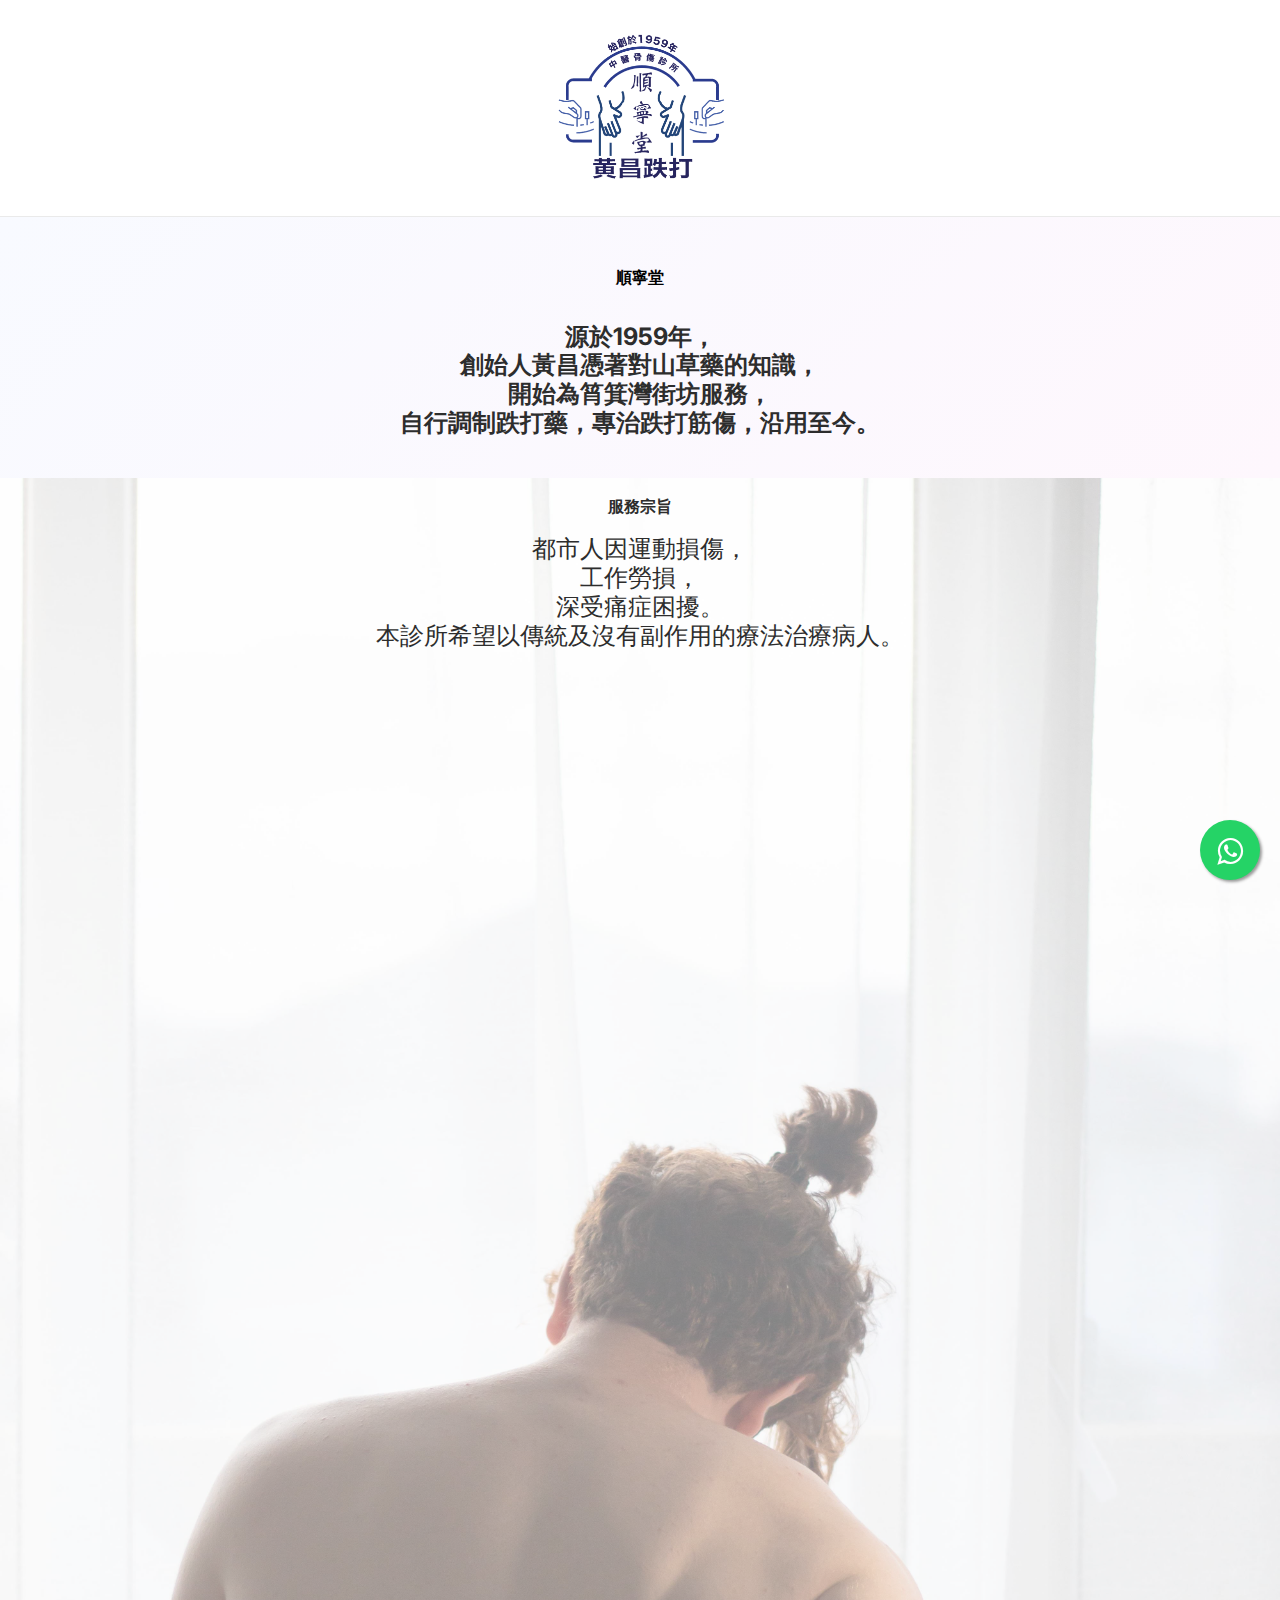
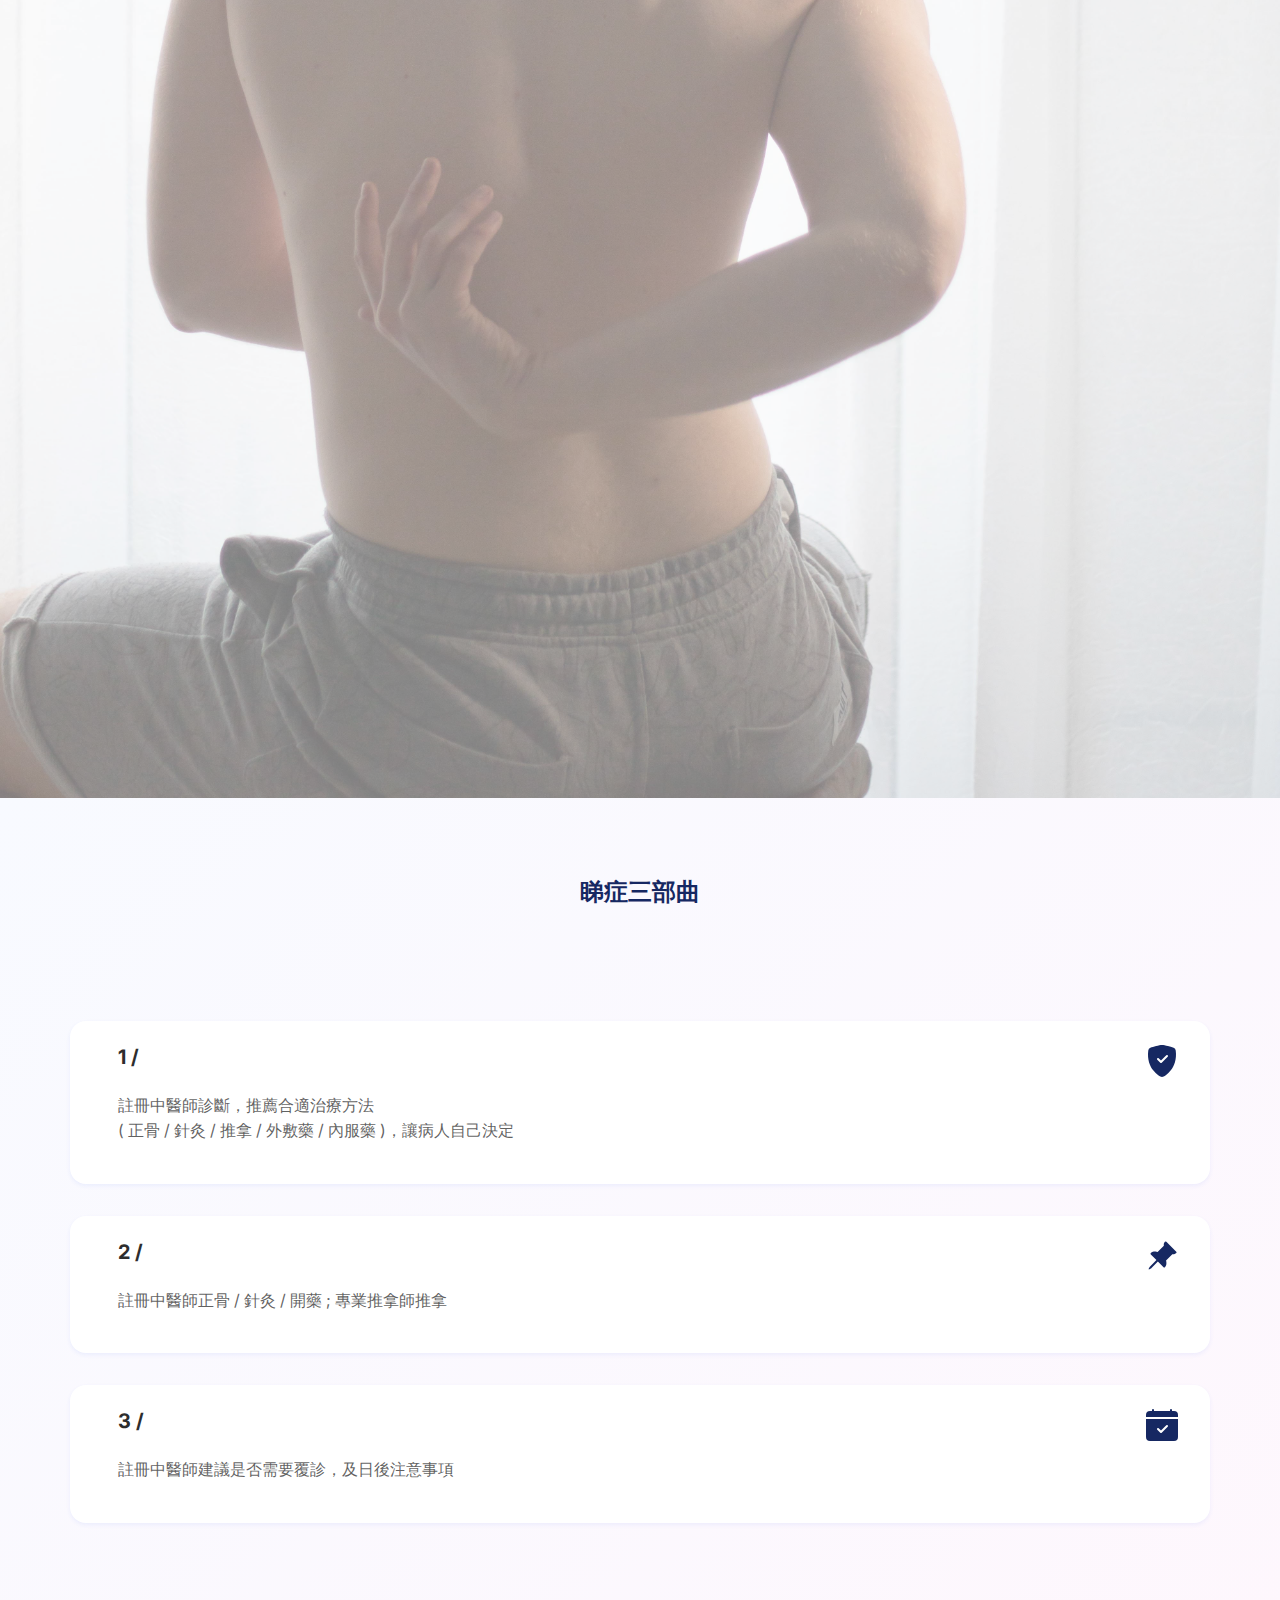
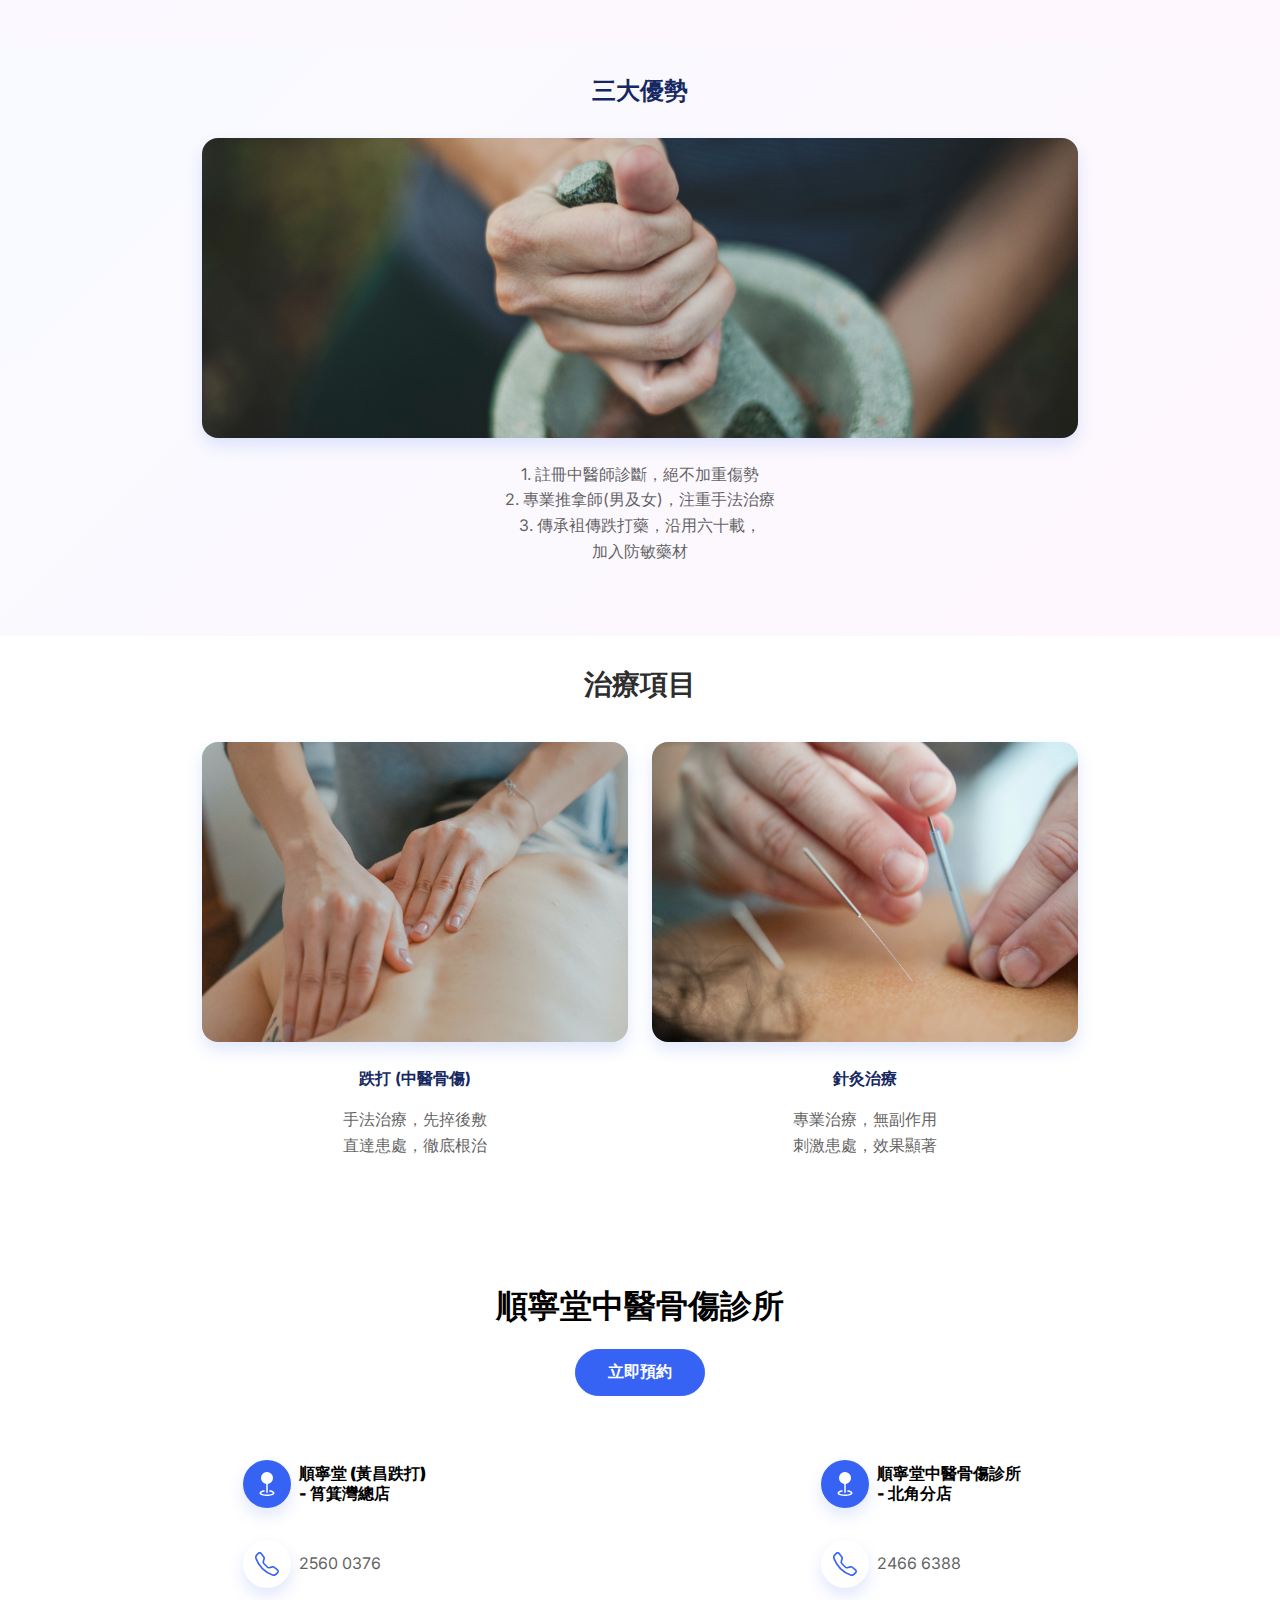
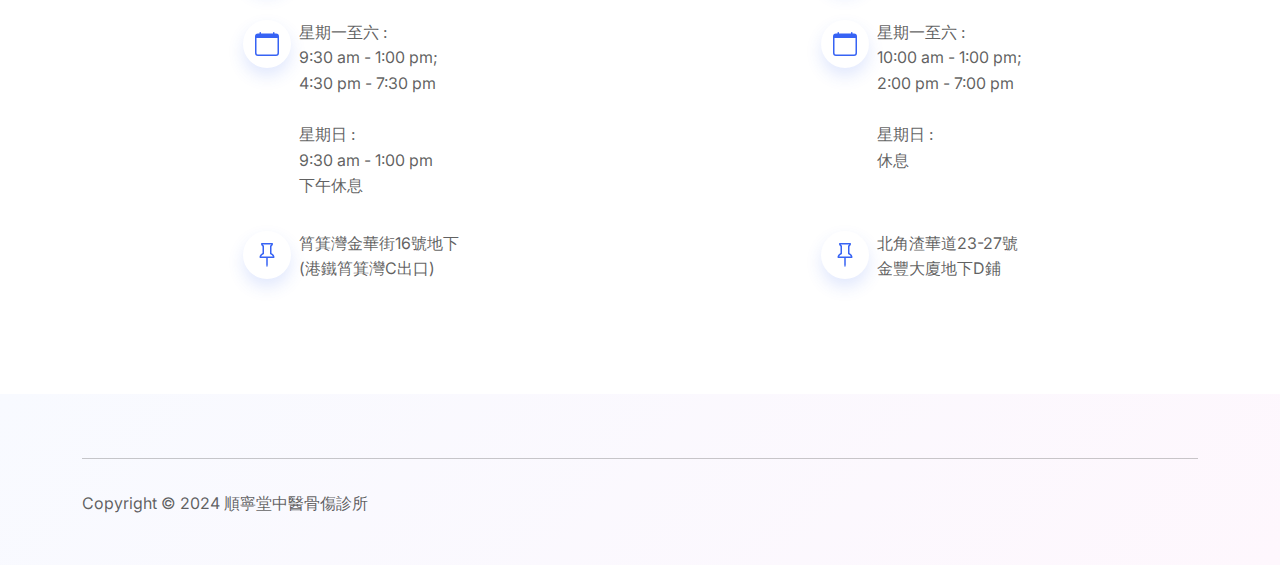
==== index.html @ c4f4dc42 "updated formatting and added whatsapp icon" ====
<!DOCTYPE html><html data-bs-theme="light" lang="en"><head><meta charset="utf-8"><meta name="viewport" content="width=device-width, initial-scale=1.0, shrink-to-fit=no"><title>Home - Brand</title><link rel="stylesheet" href="assets/bootstrap/css/bootstrap.min.css"><link rel="stylesheet" href="https://fonts.googleapis.com/css?family=Inter:300italic,400italic,600italic,700italic,800italic,400,300,600,700,800&amp;display=swap"><link rel="stylesheet" href="https://cdnjs.cloudflare.com/ajax/libs/font-awesome/4.7.0/css/font-awesome.min.css"><link rel="stylesheet" href="assets/css/styles.min.css"></head><body><!-- Start: Navbar Centered Links --><nav class="navbar navbar-expand-md sticky-top navbar-shrink py-2 navbar-light" id="mainNav"><div class="container"><div class="col-sm-12 text-center"><img class="rounded w-150 fit-cover pb-md-0 mb-md-0" src="assets/img/stock%20photos/Logo.png" style="height: 200px;margin-bottom: 5px;padding-bottom: 0px;" width="328" height="200" loading="lazy"></div></div></nav><!-- End: Navbar Centered Links --><header class="bg-primary-gradient"><!-- Start: Intro --><div class="container pt-3 pt-xl-5 py-3"><div class="col"><div class="text-center"><p><strong><span style="color: rgb(0, 0, 0);">順寧堂</span></strong></p><h4 class="fw-bold py-3">源於1959年，<br>創始人黃昌憑著對山草藥的知識，<br>開始為筲箕灣街坊服務，<br>自行調制跌打藥，專治跌打筋傷，沿用至今。</h4></div></div></div><!-- End: Intro --></header><!-- Start: mission --><section><!-- Start: mission --><div class="container-fluid"><div class="row"><div class="col" style="padding-left: 0px;padding-right: 0px;"><div><div class="card d-inline float-start"><img class="img-fluid card-img w-100 d-block placeholder" src="assets/img/stock%20photos/服務宗旨.jpg" style="height: 200 px" width="329" height="494"><div class="card-img-overlay text-center"><p class="fw-bold"><strong>服務宗旨</strong></p><h4 class="fw-normal">都市人因運動損傷，<br>工作勞損，<br>深受痛症困擾。<br>本診所希望以傳統及沒有副作用的療法治療病人。</h4></div></div></div></div></div></div><!-- End: mission --></section><!-- End: mission --><!-- Start: 3 steps --><section><!-- Start: 3 steps --><div class="container-fluid bg-primary-gradient py-5"><div class="row"><div class="col-12 col-md-8 col-xl-6 text-center mx-auto py-3"><h4 class="fw-bold text-center text-primary-emphasis py-3"><strong>睇症三部曲</strong></h4></div></div><div class="row"><div class="col"><div class="py-2 p-lg-5" style="padding-top: 40px;margin: 10px;"><div class="col col-md-12"><div class="row py-3"><div class="col"><div class="card shadow-sm"><div class="card-body px-4 py-4 px-md-5"><div class="bs-icon-lg d-flex justify-content-center align-items-stretch mb-3 bs-icon" style="top: 1 rem;right: 1rem;position: absolute;"><svg xmlns="http://www.w3.org/2000/svg" width="1em" height="1em" fill="currentColor" viewBox="0 0 16 16" class="bi bi-shield-fill-check text-primary-emphasis">
  <path fill-rule="evenodd" d="M8 0c-.69 0-1.843.265-2.928.56-1.11.3-2.229.655-2.887.87a1.54 1.54 0 0 0-1.044 1.262c-.596 4.477.787 7.795 2.465 9.99a11.777 11.777 0 0 0 2.517 2.453c.386.273.744.482 1.048.625.28.132.581.24.829.24s.548-.108.829-.24a7.159 7.159 0 0 0 1.048-.625 11.775 11.775 0 0 0 2.517-2.453c1.678-2.195 3.061-5.513 2.465-9.99a1.541 1.541 0 0 0-1.044-1.263 62.467 62.467 0 0 0-2.887-.87C9.843.266 8.69 0 8 0m2.146 5.146a.5.5 0 0 1 .708.708l-3 3a.5.5 0 0 1-.708 0l-1.5-1.5a.5.5 0 1 1 .708-.708L7.5 7.793l2.646-2.647z"></path>
</svg></div><h5 class="fw-bold card-title">1 /</h5><p class="text-muted card-text py-3">註冊中醫師診斷，推薦合適治療方法 <br>( 正骨 / 針灸 / 推拿 / 外敷藥 / 內服藥 )，讓病人自己決定</p></div></div></div></div><div class="row py-3"><div class="col"><div class="card shadow-sm"><div class="card-body px-4 py-4 px-md-5"><div class="bs-icon-lg d-flex justify-content-center align-items-stretch mb-3 bs-icon" style="top: 1 rem;right: 1rem;position: absolute;"><svg xmlns="http://www.w3.org/2000/svg" width="1em" height="1em" fill="currentColor" viewBox="0 0 16 16" class="bi bi-pin-angle-fill text-primary-emphasis">
  <path d="M9.828.722a.5.5 0 0 1 .354.146l4.95 4.95a.5.5 0 0 1 0 .707c-.48.48-1.072.588-1.503.588-.177 0-.335-.018-.46-.039l-3.134 3.134a5.927 5.927 0 0 1 .16 1.013c.046.702-.032 1.687-.72 2.375a.5.5 0 0 1-.707 0l-2.829-2.828-3.182 3.182c-.195.195-1.219.902-1.414.707-.195-.195.512-1.22.707-1.414l3.182-3.182-2.828-2.829a.5.5 0 0 1 0-.707c.688-.688 1.673-.767 2.375-.72a5.922 5.922 0 0 1 1.013.16l3.134-3.133a2.772 2.772 0 0 1-.04-.461c0-.43.108-1.022.589-1.503a.5.5 0 0 1 .353-.146z"></path>
</svg></div><h5 class="fw-bold card-title">2 /</h5><p class="text-muted card-text py-3">註冊中醫師正骨 / 針灸 / 開藥 ; 專業推拿師推拿</p></div></div></div></div><div class="row py-3"><div class="col"><div class="card shadow-sm"><div class="card-body px-4 py-4 px-md-5"><div class="bs-icon-lg d-flex justify-content-center align-items-stretch mb-3 bs-icon" style="top: 1 rem;right: 1rem;position: absolute;"><svg xmlns="http://www.w3.org/2000/svg" width="1em" height="1em" fill="currentColor" viewBox="0 0 16 16" class="bi bi-calendar-check-fill text-primary-emphasis">
  <path d="M4 .5a.5.5 0 0 0-1 0V1H2a2 2 0 0 0-2 2v1h16V3a2 2 0 0 0-2-2h-1V.5a.5.5 0 0 0-1 0V1H4zM16 14V5H0v9a2 2 0 0 0 2 2h12a2 2 0 0 0 2-2m-5.146-5.146-3 3a.5.5 0 0 1-.708 0l-1.5-1.5a.5.5 0 0 1 .708-.708L7.5 10.793l2.646-2.647a.5.5 0 0 1 .708.708z"></path>
</svg></div><h5 class="fw-bold card-title">3 /</h5><p class="text-muted card-text py-3">註冊中醫師建議是否需要覆診，及日後注意事項</p></div></div></div></div></div></div></div></div></div><!-- End: 3 steps --></section><!-- End: 3 steps --><!-- Start: why us --><section><!-- Start: why us --><div class="container-fluid bg-primary-gradient py-2"><div class="row py-2"><div class="col"><h4 class="fw-bold text-center text-primary-emphasis py-3"><strong>三大優勢</strong></h4></div></div><div class="row row-cols-1 row-cols-md-2 mx-auto text-center align-items-center" style="max-width: 900px;"><div class="col-md-12 col-lg-12 mb-4"><div><a href="#"><img class="rounded img-fluid shadow w-100 fit-cover" src="assets/img/stock%20photos/關於我們.jpg" style="height: 300px;margin-left: 0px;" width="713" height="300"></a><div class="py-4"><p class="text-center text-muted"><span style="color: var(--image-block-collage-image-subtitle-color);">1. 註冊中醫師診斷，絕不加重傷勢</span><br><span style="color: var(--image-block-collage-image-subtitle-color);">2. 專業推拿師(男及女)，注重手法治療</span><br><span style="color: var(--image-block-collage-image-subtitle-color);">3. 傳承袓傳跌打藥，沿用六十載，</span><br><span style="color: var(--image-block-collage-image-subtitle-color);">加入防敏藥材</span></p></div></div></div></div></div><!-- End: why us --></section><!-- End: why us --><!-- Start: services --><section><div class="container"><div class="row py-2"><div class="col-md-8 col-xl-6 text-center mx-auto"><h3 class="fw-bold py-4">治療項目</h3></div></div><div class="col"><div class="row row-cols-1 row-cols-md-2 mx-auto" style="max-width: 900px;"><div class="col-lg-6 mb-4"><div><a href="#"><img class="rounded img-fluid shadow w-100 fit-cover" src="assets/img/stock%20photos/治療項目(跌打).jpg" style="height: 300px;" width="876" height="300"></a><div class="py-4"><p class="text-center text-primary-emphasis"><strong><span style="color: var(--list-section-simple-title-color);">跌打 (中醫骨傷)</span></strong></p><p class="text-center text-muted">手法治療，先捽後敷<br>直達患處，徹底根治</p></div></div></div><div class="col"><div><a href="#"><img class="rounded img-fluid shadow w-100 fit-cover" src="assets/img/stock%20photos/治療項目(針灸).jpg" style="height: 300px;" width="876" height="300"></a><div class="py-4"><p class="text-center text-primary-emphasis"><strong><span style="color: var(--list-section-simple-title-color);">針灸治療</span></strong></p><p class="text-center text-muted">專業治療，無副作用<br>刺激患處，效果顯著</p></div></div></div></div></div></div></section><!-- End: services --><!-- Start: Contact Details --><section class="py-5"><div class="container"><div class="row mb-5"><div class="col-md-8 col-xl-6 text-center mx-auto"><h2 class="fw-bold py-3"><span style="color: rgb(0, 0, 0);">順寧堂中醫骨傷診所</span></h2><a href="https://wa.me/85253151128?text=Hello%21想預約痛症治療"><button class="btn btn-primary" type="button">立即預約</button></a></div></div><div class="row d-flex justify-content-center"><div class="col-md-6 col-lg-6 col-xl-6 d-flex justify-content-center justify-content-xl-center" style="padding-left: 0px;padding-right: 0px;margin-left: 0px;"><div class="d-flex flex-column justify-content-start align-items-start flex-wrap flex-md-column justify-content-md-start align-items-md-start h-100 mb-5"><div class="d-flex align-items-center p-3"><div class="bs-icon-md bs-icon-circle bs-icon-primary shadow d-flex flex-shrink-0 justify-content-center align-items-center d-inline-block bs-icon bs-icon-md"><svg xmlns="http://www.w3.org/2000/svg" width="1em" height="1em" fill="currentColor" viewBox="0 0 16 16" class="bi bi-geo-fill">
  <path fill-rule="evenodd" d="M4 4a4 4 0 1 1 4.5 3.969V13.5a.5.5 0 0 1-1 0V7.97A4 4 0 0 1 4 3.999zm2.493 8.574a.5.5 0 0 1-.411.575c-.712.118-1.28.295-1.655.493a1.319 1.319 0 0 0-.37.265.301.301 0 0 0-.057.09V14l.002.008a.147.147 0 0 0 .016.033.617.617 0 0 0 .145.15c.165.13.435.27.813.395.751.25 1.82.414 3.024.414s2.273-.163 3.024-.414c.378-.126.648-.265.813-.395a.619.619 0 0 0 .146-.15.148.148 0 0 0 .015-.033L12 14v-.004a.301.301 0 0 0-.057-.09 1.318 1.318 0 0 0-.37-.264c-.376-.198-.943-.375-1.655-.493a.5.5 0 1 1 .164-.986c.77.127 1.452.328 1.957.594C12.5 13 13 13.4 13 14c0 .426-.26.752-.544.977-.29.228-.68.413-1.116.558-.878.293-2.059.465-3.34.465-1.281 0-2.462-.172-3.34-.465-.436-.145-.826-.33-1.116-.558C3.26 14.752 3 14.426 3 14c0-.599.5-1 .961-1.243.505-.266 1.187-.467 1.957-.594a.5.5 0 0 1 .575.411"></path>
</svg></div><div class="px-2"><h6 class="fw-bold mb-0"><strong><span style="color: rgb(0, 0, 0);">順寧堂 (黃昌跌打) </span></strong><br><strong><span style="color: rgb(0, 0, 0);">- 筲箕灣總店</span></strong></h6></div></div><div class="d-flex align-items-center p-3"><div class="bs-icon-md bs-icon-circle bs-icon-white shadow d-flex flex-shrink-0 justify-content-center align-items-center d-inline-block bs-icon bs-icon-md"><svg xmlns="http://www.w3.org/2000/svg" width="1em" height="1em" fill="currentColor" viewBox="0 0 16 16" class="bi bi-telephone">
  <path d="M3.654 1.328a.678.678 0 0 0-1.015-.063L1.605 2.3c-.483.484-.661 1.169-.45 1.77a17.568 17.568 0 0 0 4.168 6.608 17.569 17.569 0 0 0 6.608 4.168c.601.211 1.286.033 1.77-.45l1.034-1.034a.678.678 0 0 0-.063-1.015l-2.307-1.794a.678.678 0 0 0-.58-.122l-2.19.547a1.745 1.745 0 0 1-1.657-.459L5.482 8.062a1.745 1.745 0 0 1-.46-1.657l.548-2.19a.678.678 0 0 0-.122-.58L3.654 1.328zM1.884.511a1.745 1.745 0 0 1 2.612.163L6.29 2.98c.329.423.445.974.315 1.494l-.547 2.19a.678.678 0 0 0 .178.643l2.457 2.457a.678.678 0 0 0 .644.178l2.189-.547a1.745 1.745 0 0 1 1.494.315l2.306 1.794c.829.645.905 1.87.163 2.611l-1.034 1.034c-.74.74-1.846 1.065-2.877.702a18.634 18.634 0 0 1-7.01-4.42 18.634 18.634 0 0 1-4.42-7.009c-.362-1.03-.037-2.137.703-2.877L1.885.511z"></path>
</svg></div><div class="px-2"><p class="text-muted mb-0">2560 0376</p></div></div><div class="d-flex align-items-start p-3"><div class="bs-icon-md bs-icon-circle bs-icon-white shadow d-flex flex-shrink-0 justify-content-center align-items-center d-inline-block bs-icon bs-icon-md"><svg xmlns="http://www.w3.org/2000/svg" width="1em" height="1em" fill="currentColor" viewBox="0 0 16 16" class="bi bi-calendar">
  <path d="M3.5 0a.5.5 0 0 1 .5.5V1h8V.5a.5.5 0 0 1 1 0V1h1a2 2 0 0 1 2 2v11a2 2 0 0 1-2 2H2a2 2 0 0 1-2-2V3a2 2 0 0 1 2-2h1V.5a.5.5 0 0 1 .5-.5M1 4v10a1 1 0 0 0 1 1h12a1 1 0 0 0 1-1V4z"></path>
</svg></div><div class="px-2"><p class="text-muted mb-0">星期一至六 : <br>9:30 am - 1:00 pm; <br>4:30 pm - 7:30 pm<br><br>星期日 : <br>9:30 am - 1:00 pm <br>下午休息</p></div></div><div class="d-flex align-items-start p-3"><div class="bs-icon-md bs-icon-circle bs-icon-white shadow d-flex flex-shrink-0 justify-content-center align-items-center d-inline-block bs-icon bs-icon-md"><svg xmlns="http://www.w3.org/2000/svg" width="1em" height="1em" fill="currentColor" viewBox="0 0 16 16" class="bi bi-pin">
  <path d="M4.146.146A.5.5 0 0 1 4.5 0h7a.5.5 0 0 1 .5.5c0 .68-.342 1.174-.646 1.479-.126.125-.25.224-.354.298v4.431l.078.048c.203.127.476.314.751.555C12.36 7.775 13 8.527 13 9.5a.5.5 0 0 1-.5.5h-4v4.5c0 .276-.224 1.5-.5 1.5s-.5-1.224-.5-1.5V10h-4a.5.5 0 0 1-.5-.5c0-.973.64-1.725 1.17-2.189A5.921 5.921 0 0 1 5 6.708V2.277a2.77 2.77 0 0 1-.354-.298C4.342 1.674 4 1.179 4 .5a.5.5 0 0 1 .146-.354zm1.58 1.408-.002-.001.002.001m-.002-.001.002.001A.5.5 0 0 1 6 2v5a.5.5 0 0 1-.276.447h-.002l-.012.007-.054.03a4.922 4.922 0 0 0-.827.58c-.318.278-.585.596-.725.936h7.792c-.14-.34-.407-.658-.725-.936a4.915 4.915 0 0 0-.881-.61l-.012-.006h-.002A.5.5 0 0 1 10 7V2a.5.5 0 0 1 .295-.458 1.775 1.775 0 0 0 .351-.271c.08-.08.155-.17.214-.271H5.14c.06.1.133.191.214.271a1.78 1.78 0 0 0 .37.282"></path>
</svg></div><div class="px-2"><p class="text-muted mb-0">筲箕灣金華街16號地下 <br>(港鐵筲箕灣C出口)</p></div></div></div></div><div class="col-md-6 col-lg-6 col-xl-6 d-flex justify-content-center justify-content-xl-center" style="padding-right: 0px;padding-left: 0px;"><div class="d-flex flex-column justify-content-start align-items-start flex-wrap flex-md-column justify-content-md-start align-items-md-start h-100"><div class="d-flex align-items-center p-3"><div class="bs-icon-md bs-icon-circle bs-icon-primary shadow d-flex flex-shrink-0 justify-content-center align-items-center d-inline-block bs-icon bs-icon-md"><svg xmlns="http://www.w3.org/2000/svg" width="1em" height="1em" fill="currentColor" viewBox="0 0 16 16" class="bi bi-geo-fill">
  <path fill-rule="evenodd" d="M4 4a4 4 0 1 1 4.5 3.969V13.5a.5.5 0 0 1-1 0V7.97A4 4 0 0 1 4 3.999zm2.493 8.574a.5.5 0 0 1-.411.575c-.712.118-1.28.295-1.655.493a1.319 1.319 0 0 0-.37.265.301.301 0 0 0-.057.09V14l.002.008a.147.147 0 0 0 .016.033.617.617 0 0 0 .145.15c.165.13.435.27.813.395.751.25 1.82.414 3.024.414s2.273-.163 3.024-.414c.378-.126.648-.265.813-.395a.619.619 0 0 0 .146-.15.148.148 0 0 0 .015-.033L12 14v-.004a.301.301 0 0 0-.057-.09 1.318 1.318 0 0 0-.37-.264c-.376-.198-.943-.375-1.655-.493a.5.5 0 1 1 .164-.986c.77.127 1.452.328 1.957.594C12.5 13 13 13.4 13 14c0 .426-.26.752-.544.977-.29.228-.68.413-1.116.558-.878.293-2.059.465-3.34.465-1.281 0-2.462-.172-3.34-.465-.436-.145-.826-.33-1.116-.558C3.26 14.752 3 14.426 3 14c0-.599.5-1 .961-1.243.505-.266 1.187-.467 1.957-.594a.5.5 0 0 1 .575.411"></path>
</svg></div><div class="px-2"><h6 class="fw-bold mb-0"><strong><span style="color: rgb(0, 0, 0);">順寧堂中醫骨傷診所 </span></strong><br><strong><span style="color: rgb(0, 0, 0);">- 北角分店</span></strong></h6></div></div><div class="d-flex align-items-center p-3"><div class="bs-icon-md bs-icon-circle bs-icon-white shadow d-flex flex-shrink-0 justify-content-center align-items-center d-inline-block bs-icon bs-icon-md"><svg xmlns="http://www.w3.org/2000/svg" width="1em" height="1em" fill="currentColor" viewBox="0 0 16 16" class="bi bi-telephone">
  <path d="M3.654 1.328a.678.678 0 0 0-1.015-.063L1.605 2.3c-.483.484-.661 1.169-.45 1.77a17.568 17.568 0 0 0 4.168 6.608 17.569 17.569 0 0 0 6.608 4.168c.601.211 1.286.033 1.77-.45l1.034-1.034a.678.678 0 0 0-.063-1.015l-2.307-1.794a.678.678 0 0 0-.58-.122l-2.19.547a1.745 1.745 0 0 1-1.657-.459L5.482 8.062a1.745 1.745 0 0 1-.46-1.657l.548-2.19a.678.678 0 0 0-.122-.58L3.654 1.328zM1.884.511a1.745 1.745 0 0 1 2.612.163L6.29 2.98c.329.423.445.974.315 1.494l-.547 2.19a.678.678 0 0 0 .178.643l2.457 2.457a.678.678 0 0 0 .644.178l2.189-.547a1.745 1.745 0 0 1 1.494.315l2.306 1.794c.829.645.905 1.87.163 2.611l-1.034 1.034c-.74.74-1.846 1.065-2.877.702a18.634 18.634 0 0 1-7.01-4.42 18.634 18.634 0 0 1-4.42-7.009c-.362-1.03-.037-2.137.703-2.877L1.885.511z"></path>
</svg></div><div class="px-2"><p class="text-muted mb-0">2466 6388</p></div></div><div class="d-flex align-items-start p-3"><div class="bs-icon-md bs-icon-circle shadow d-flex flex-shrink-0 justify-content-center align-items-center d-inline-block bs-icon bs-icon-md"><svg xmlns="http://www.w3.org/2000/svg" width="1em" height="1em" fill="currentColor" viewBox="0 0 16 16" class="bi bi-calendar">
  <path d="M3.5 0a.5.5 0 0 1 .5.5V1h8V.5a.5.5 0 0 1 1 0V1h1a2 2 0 0 1 2 2v11a2 2 0 0 1-2 2H2a2 2 0 0 1-2-2V3a2 2 0 0 1 2-2h1V.5a.5.5 0 0 1 .5-.5M1 4v10a1 1 0 0 0 1 1h12a1 1 0 0 0 1-1V4z"></path>
</svg></div><div class="px-2"><p class="text-muted mb-0">星期一至六 :<br>10:00 am - 1:00 pm; <br>2:00 pm - 7:00 pm<br><br>星期日 :<br>休息<br><br></p></div></div><div class="d-flex align-items-start p-3"><div class="bs-icon-md bs-icon-circle bs-icon-white shadow d-flex flex-shrink-0 justify-content-center align-items-center d-inline-block bs-icon bs-icon-md"><svg xmlns="http://www.w3.org/2000/svg" width="1em" height="1em" fill="currentColor" viewBox="0 0 16 16" class="bi bi-pin">
  <path d="M4.146.146A.5.5 0 0 1 4.5 0h7a.5.5 0 0 1 .5.5c0 .68-.342 1.174-.646 1.479-.126.125-.25.224-.354.298v4.431l.078.048c.203.127.476.314.751.555C12.36 7.775 13 8.527 13 9.5a.5.5 0 0 1-.5.5h-4v4.5c0 .276-.224 1.5-.5 1.5s-.5-1.224-.5-1.5V10h-4a.5.5 0 0 1-.5-.5c0-.973.64-1.725 1.17-2.189A5.921 5.921 0 0 1 5 6.708V2.277a2.77 2.77 0 0 1-.354-.298C4.342 1.674 4 1.179 4 .5a.5.5 0 0 1 .146-.354zm1.58 1.408-.002-.001.002.001m-.002-.001.002.001A.5.5 0 0 1 6 2v5a.5.5 0 0 1-.276.447h-.002l-.012.007-.054.03a4.922 4.922 0 0 0-.827.58c-.318.278-.585.596-.725.936h7.792c-.14-.34-.407-.658-.725-.936a4.915 4.915 0 0 0-.881-.61l-.012-.006h-.002A.5.5 0 0 1 10 7V2a.5.5 0 0 1 .295-.458 1.775 1.775 0 0 0 .351-.271c.08-.08.155-.17.214-.271H5.14c.06.1.133.191.214.271a1.78 1.78 0 0 0 .37.282"></path>
</svg></div><div class="px-2"><p class="text-muted mb-0">北角渣華道23-27號<br>金豐大廈地下D鋪</p></div></div></div></div></div></div></section><!-- End: Contact Details --><!-- Start: Footer Multi Column --><footer class="bg-primary-gradient"><div class="container py-4 py-lg-5"><hr><div class="text-muted d-flex justify-content-between align-items-center pt-3"><p class="text-muted mb-0">Copyright © 2024 順寧堂中醫骨傷診所</p><ul class="list-inline mb-0"><li class="list-inline-item"></li><li class="list-inline-item"></li></ul></div></div></footer><!-- End: Footer Multi Column --><!-- Start: floating whatsapp --><link rel="stylesheet" href="https://maxcdn.bootstrapcdn.com/font-awesome/4.5.0/css/font-awesome.min.css">
<a href="https://wa.me/85253151128?text=Hello%21想預約痛症治療" class="float" target="_blank">
<i class="fa fa-whatsapp my-float"></i>
</a>
<!-- End: floating whatsapp --><script src="https://cdn.jsdelivr.net/npm/bootstrap@5.3.2/dist/js/bootstrap.bundle.min.js"></script><script src="assets/js/script.min.js"></script></body></html>
---- assets/css/styles.min.css ----
.float{position:fixed;width:60px;height:60px;bottom:20px;right:20px;background-color:#25d366;color:#fff;border-radius:50px;text-align:center;font-size:30px;box-shadow:2px 2px 3px #999;z-index:100}.my-float{margin-top:16px}
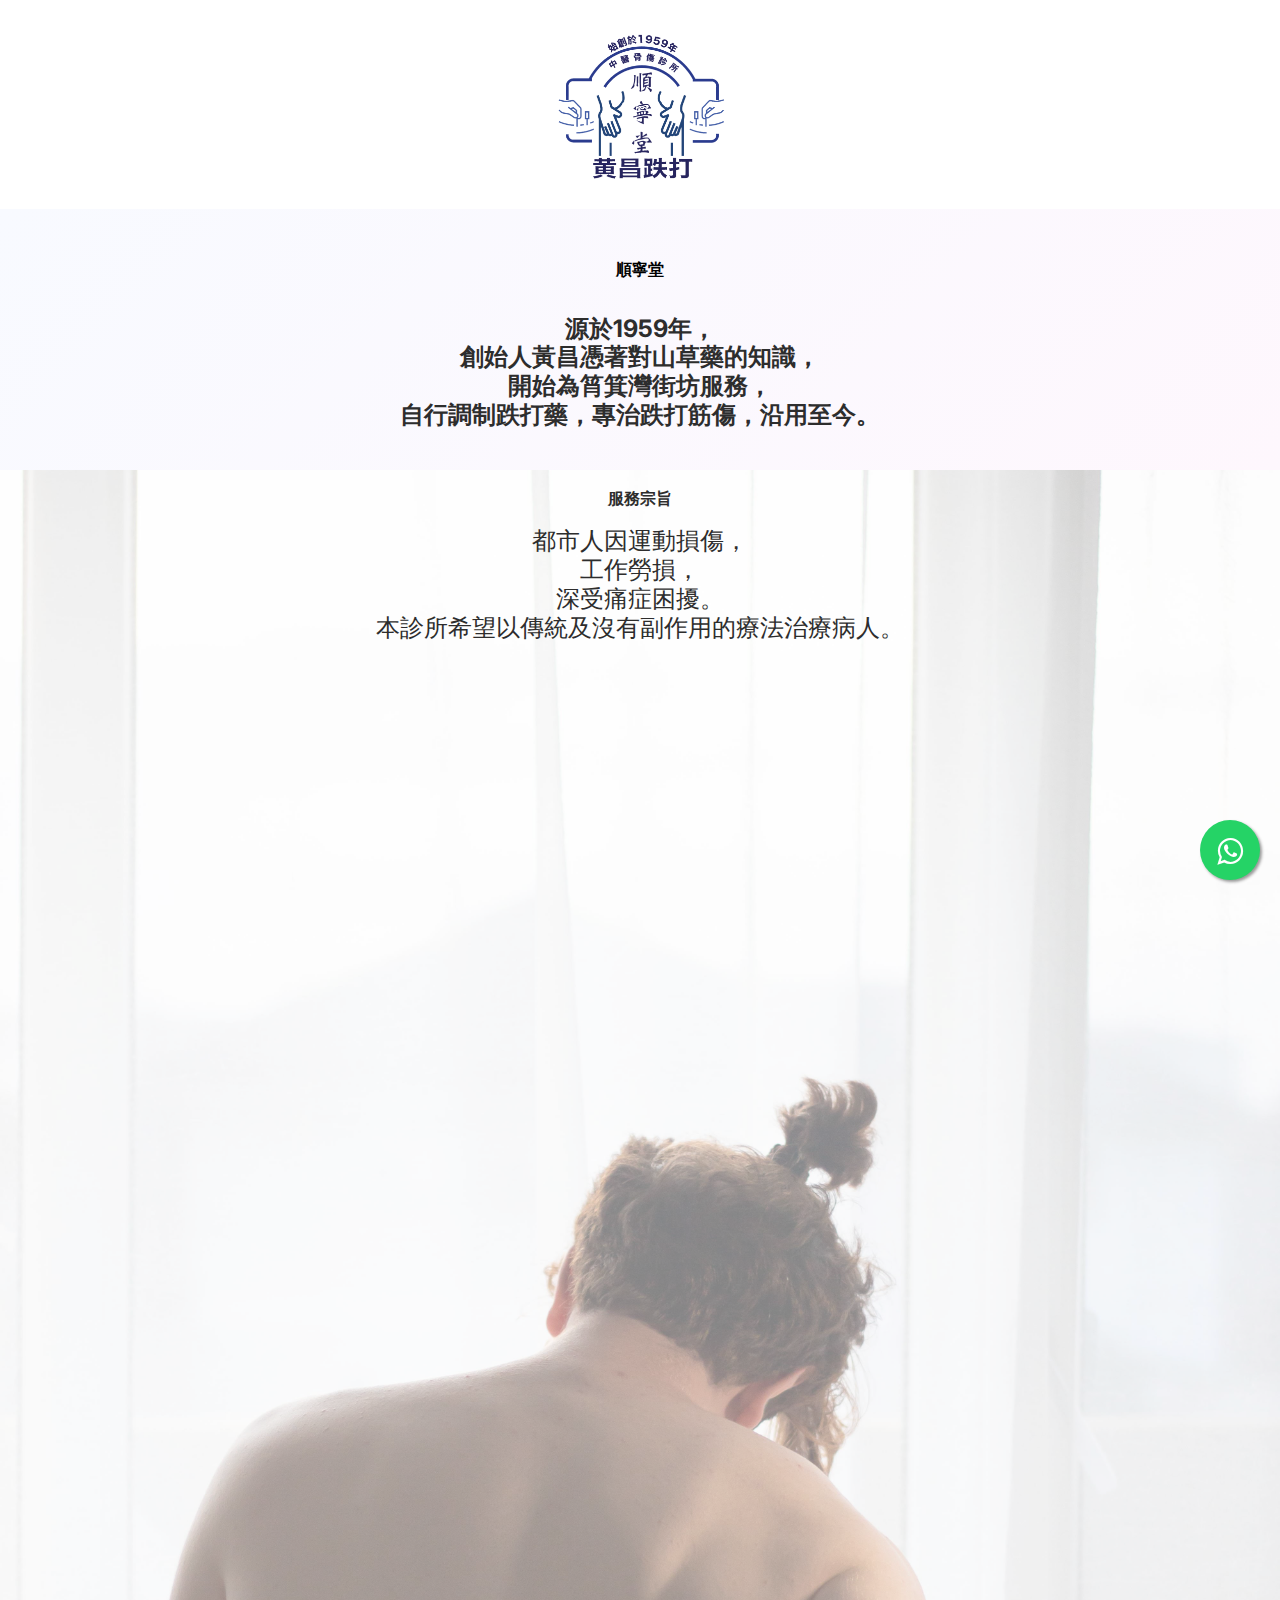
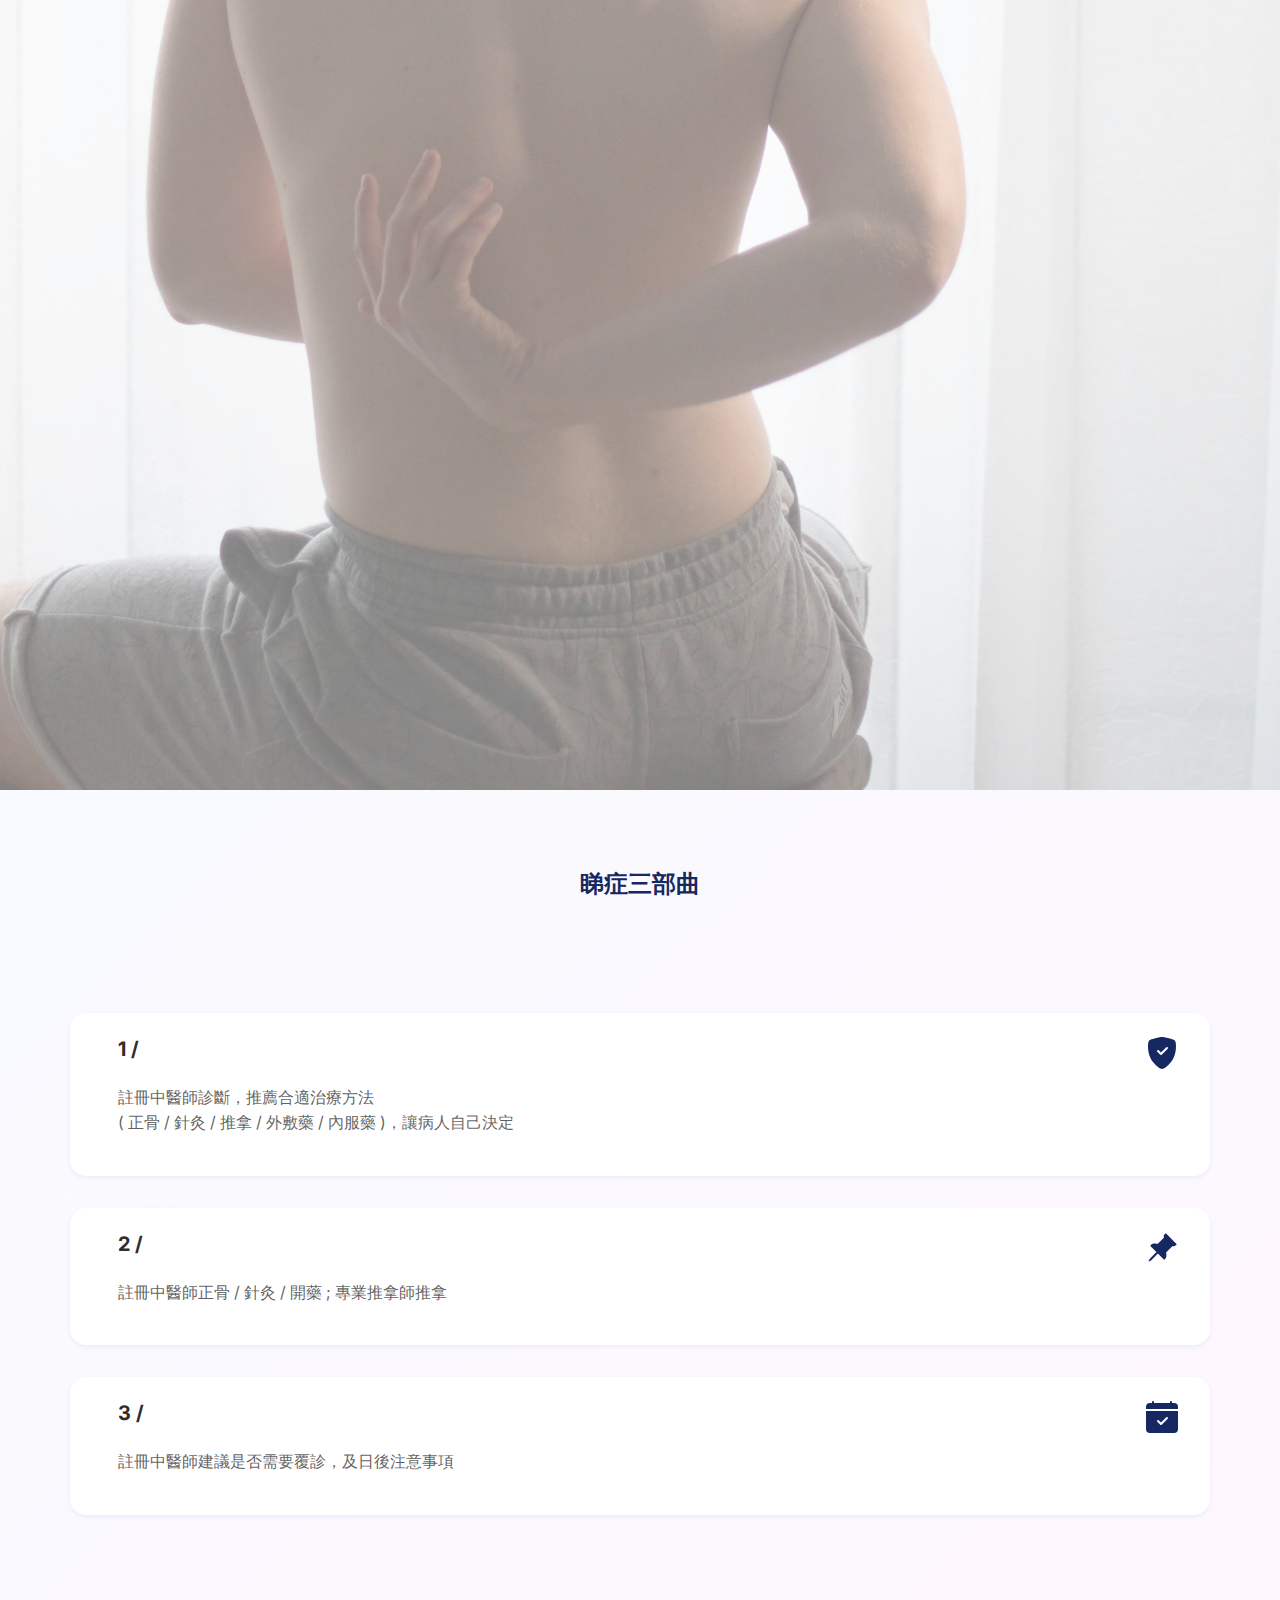
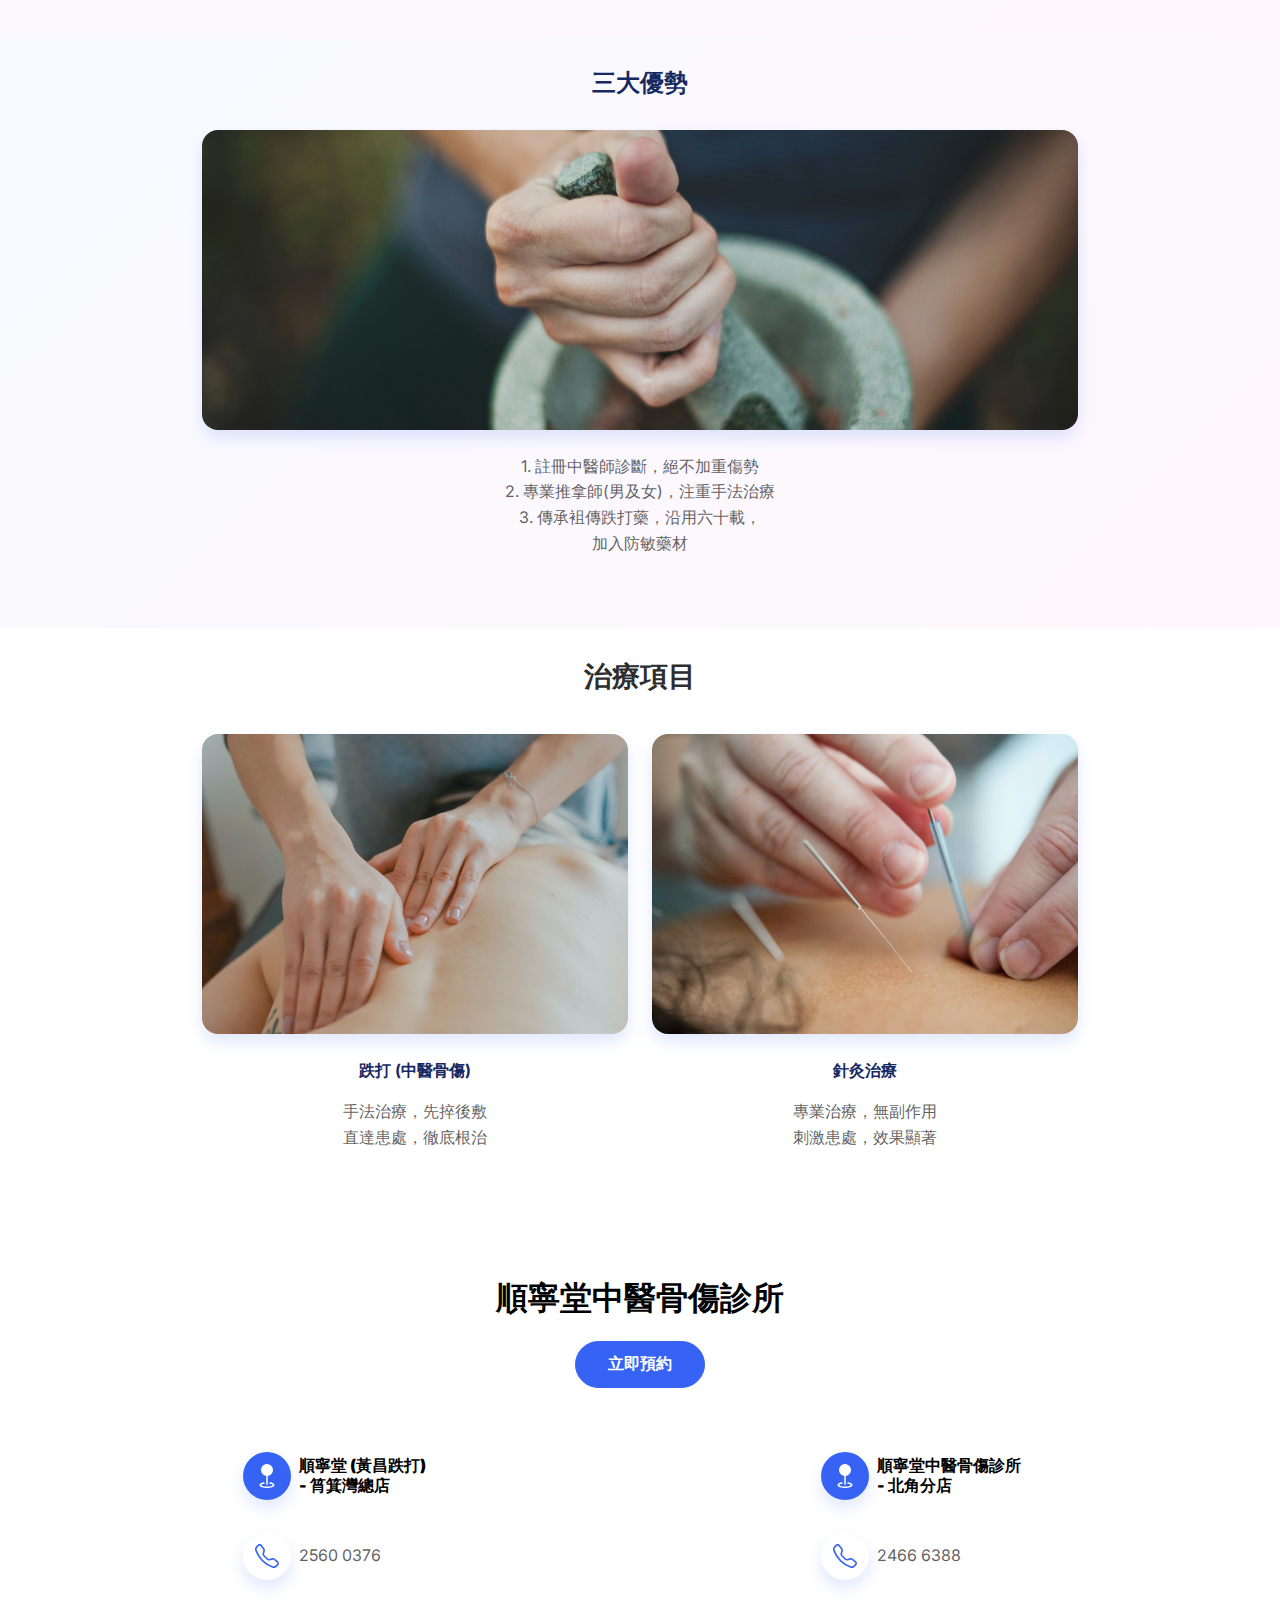
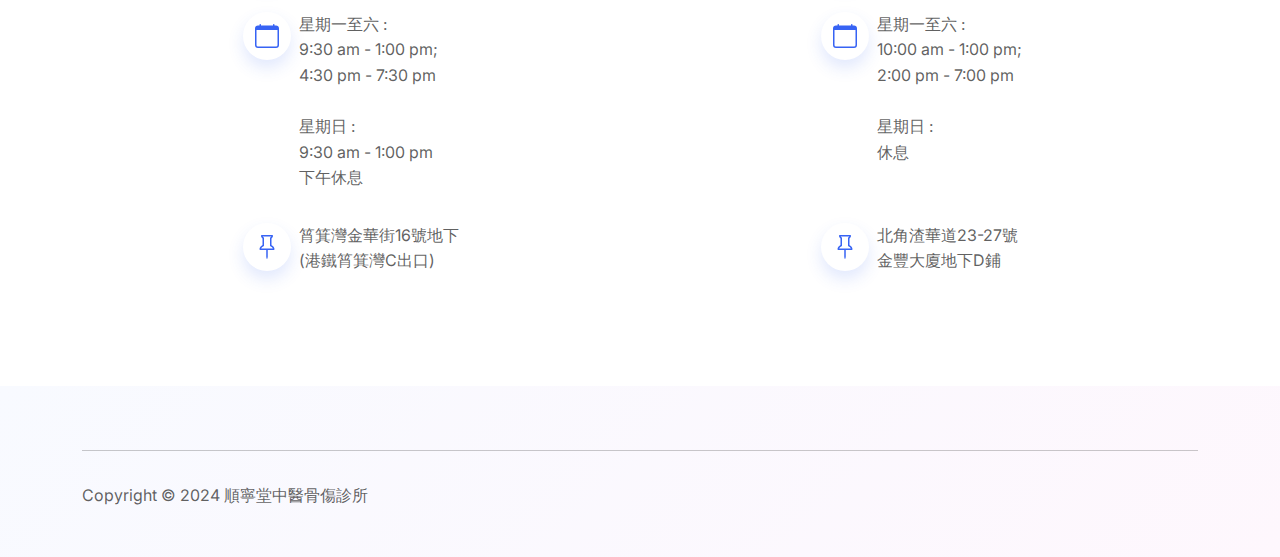
==== commit 68b5800c: "fixed logo to be in the middle" ====
--- a/index.html
+++ b/index.html
@@ -1,4 +1,4 @@
-<!DOCTYPE html><html data-bs-theme="light" lang="en"><head><meta charset="utf-8"><meta name="viewport" content="width=device-width, initial-scale=1.0, shrink-to-fit=no"><title>Home - Brand</title><link rel="stylesheet" href="assets/bootstrap/css/bootstrap.min.css"><link rel="stylesheet" href="https://fonts.googleapis.com/css?family=Inter:300italic,400italic,600italic,700italic,800italic,400,300,600,700,800&amp;display=swap"><link rel="stylesheet" href="https://cdnjs.cloudflare.com/ajax/libs/font-awesome/4.7.0/css/font-awesome.min.css"><link rel="stylesheet" href="assets/css/styles.min.css"></head><body><!-- Start: Navbar Centered Links --><nav class="navbar navbar-expand-md sticky-top navbar-shrink py-2 navbar-light" id="mainNav"><div class="container"><div class="col-sm-12 text-center"><img class="rounded w-150 fit-cover pb-md-0 mb-md-0" src="assets/img/stock%20photos/Logo.png" style="height: 200px;margin-bottom: 5px;padding-bottom: 0px;" width="328" height="200" loading="lazy"></div></div></nav><!-- End: Navbar Centered Links --><header class="bg-primary-gradient"><!-- Start: Intro --><div class="container pt-3 pt-xl-5 py-3"><div class="col"><div class="text-center"><p><strong><span style="color: rgb(0, 0, 0);">順寧堂</span></strong></p><h4 class="fw-bold py-3">源於1959年，<br>創始人黃昌憑著對山草藥的知識，<br>開始為筲箕灣街坊服務，<br>自行調制跌打藥，專治跌打筋傷，沿用至今。</h4></div></div></div><!-- End: Intro --></header><!-- Start: mission --><section><!-- Start: mission --><div class="container-fluid"><div class="row"><div class="col" style="padding-left: 0px;padding-right: 0px;"><div><div class="card d-inline float-start"><img class="img-fluid card-img w-100 d-block placeholder" src="assets/img/stock%20photos/服務宗旨.jpg" style="height: 200 px" width="329" height="494"><div class="card-img-overlay text-center"><p class="fw-bold"><strong>服務宗旨</strong></p><h4 class="fw-normal">都市人因運動損傷，<br>工作勞損，<br>深受痛症困擾。<br>本診所希望以傳統及沒有副作用的療法治療病人。</h4></div></div></div></div></div></div><!-- End: mission --></section><!-- End: mission --><!-- Start: 3 steps --><section><!-- Start: 3 steps --><div class="container-fluid bg-primary-gradient py-5"><div class="row"><div class="col-12 col-md-8 col-xl-6 text-center mx-auto py-3"><h4 class="fw-bold text-center text-primary-emphasis py-3"><strong>睇症三部曲</strong></h4></div></div><div class="row"><div class="col"><div class="py-2 p-lg-5" style="padding-top: 40px;margin: 10px;"><div class="col col-md-12"><div class="row py-3"><div class="col"><div class="card shadow-sm"><div class="card-body px-4 py-4 px-md-5"><div class="bs-icon-lg d-flex justify-content-center align-items-stretch mb-3 bs-icon" style="top: 1 rem;right: 1rem;position: absolute;"><svg xmlns="http://www.w3.org/2000/svg" width="1em" height="1em" fill="currentColor" viewBox="0 0 16 16" class="bi bi-shield-fill-check text-primary-emphasis">
+<!DOCTYPE html><html data-bs-theme="light" lang="en"><head><meta charset="utf-8"><meta name="viewport" content="width=device-width, initial-scale=1.0, shrink-to-fit=no"><title>Home - Brand</title><link rel="stylesheet" href="assets/bootstrap/css/bootstrap.min.css"><link rel="stylesheet" href="https://fonts.googleapis.com/css?family=Inter:300italic,400italic,600italic,700italic,800italic,400,300,600,700,800&amp;display=swap"><link rel="stylesheet" href="https://cdnjs.cloudflare.com/ajax/libs/font-awesome/4.7.0/css/font-awesome.min.css"><link rel="stylesheet" href="assets/css/styles.min.css"></head><body><!-- Start: Navbar Centered Links --><nav class="navbar navbar-expand sticky-top justify-content-center py-1 navbar-light" id="mainNav"><div class="container"><div class="container text-center"><div class="col-sm-12"><img class="rounded w-150 fit-cover pb-md-0 mb-md-0 py-2" src="assets/img/stock%20photos/Logo.png" style="height: 200px;margin-bottom: 0px;padding-bottom: 0px;" width="328" height="200"></div></div></div></nav><!-- End: Navbar Centered Links --><header class="bg-primary-gradient"><!-- Start: Intro --><div class="container pt-3 pt-xl-5 py-3"><div class="col"><div class="text-center"><p class="text-center"><strong><span style="color: rgb(0, 0, 0);">順寧堂</span></strong></p><h4 class="fw-bold text-center py-3">源於1959年，<br>創始人黃昌憑著對山草藥的知識，<br>開始為筲箕灣街坊服務，<br>自行調制跌打藥，專治跌打筋傷，沿用至今。</h4></div></div></div><!-- End: Intro --></header><!-- Start: mission --><section><!-- Start: mission --><div class="container-fluid"><div class="row"><div class="col" style="padding-left: 0px;padding-right: 0px;"><div><div class="card d-inline float-start"><img class="img-fluid card-img w-100 d-block placeholder" src="assets/img/stock%20photos/服務宗旨.jpg" style="height: 200 px" width="329" height="494"><div class="card-img-overlay text-center"><p class="fw-bold"><strong>服務宗旨</strong></p><h4 class="fw-normal">都市人因運動損傷，<br>工作勞損，<br>深受痛症困擾。<br>本診所希望以傳統及沒有副作用的療法治療病人。</h4></div></div></div></div></div></div><!-- End: mission --></section><!-- End: mission --><!-- Start: 3 steps --><section><!-- Start: 3 steps --><div class="container-fluid bg-primary-gradient py-5"><div class="row"><div class="col-12 col-md-8 col-xl-6 text-center mx-auto py-3"><h4 class="fw-bold text-center text-primary-emphasis py-3"><strong>睇症三部曲</strong></h4></div></div><div class="row"><div class="col"><div class="py-2 p-lg-5" style="padding-top: 40px;margin: 10px;"><div class="col col-md-12"><div class="row py-3"><div class="col"><div class="card shadow-sm"><div class="card-body px-4 py-4 px-md-5"><div class="bs-icon-lg d-flex justify-content-center align-items-stretch mb-3 bs-icon" style="top: 1 rem;right: 1rem;position: absolute;"><svg xmlns="http://www.w3.org/2000/svg" width="1em" height="1em" fill="currentColor" viewBox="0 0 16 16" class="bi bi-shield-fill-check text-primary-emphasis">
   <path fill-rule="evenodd" d="M8 0c-.69 0-1.843.265-2.928.56-1.11.3-2.229.655-2.887.87a1.54 1.54 0 0 0-1.044 1.262c-.596 4.477.787 7.795 2.465 9.99a11.777 11.777 0 0 0 2.517 2.453c.386.273.744.482 1.048.625.28.132.581.24.829.24s.548-.108.829-.24a7.159 7.159 0 0 0 1.048-.625 11.775 11.775 0 0 0 2.517-2.453c1.678-2.195 3.061-5.513 2.465-9.99a1.541 1.541 0 0 0-1.044-1.263 62.467 62.467 0 0 0-2.887-.87C9.843.266 8.69 0 8 0m2.146 5.146a.5.5 0 0 1 .708.708l-3 3a.5.5 0 0 1-.708 0l-1.5-1.5a.5.5 0 1 1 .708-.708L7.5 7.793l2.646-2.647z"></path>
 </svg></div><h5 class="fw-bold card-title">1 /</h5><p class="text-muted card-text py-3">註冊中醫師診斷，推薦合適治療方法 <br>( 正骨 / 針灸 / 推拿 / 外敷藥 / 內服藥 )，讓病人自己決定</p></div></div></div></div><div class="row py-3"><div class="col"><div class="card shadow-sm"><div class="card-body px-4 py-4 px-md-5"><div class="bs-icon-lg d-flex justify-content-center align-items-stretch mb-3 bs-icon" style="top: 1 rem;right: 1rem;position: absolute;"><svg xmlns="http://www.w3.org/2000/svg" width="1em" height="1em" fill="currentColor" viewBox="0 0 16 16" class="bi bi-pin-angle-fill text-primary-emphasis">
   <path d="M9.828.722a.5.5 0 0 1 .354.146l4.95 4.95a.5.5 0 0 1 0 .707c-.48.48-1.072.588-1.503.588-.177 0-.335-.018-.46-.039l-3.134 3.134a5.927 5.927 0 0 1 .16 1.013c.046.702-.032 1.687-.72 2.375a.5.5 0 0 1-.707 0l-2.829-2.828-3.182 3.182c-.195.195-1.219.902-1.414.707-.195-.195.512-1.22.707-1.414l3.182-3.182-2.828-2.829a.5.5 0 0 1 0-.707c.688-.688 1.673-.767 2.375-.72a5.922 5.922 0 0 1 1.013.16l3.134-3.133a2.772 2.772 0 0 1-.04-.461c0-.43.108-1.022.589-1.503a.5.5 0 0 1 .353-.146z"></path>
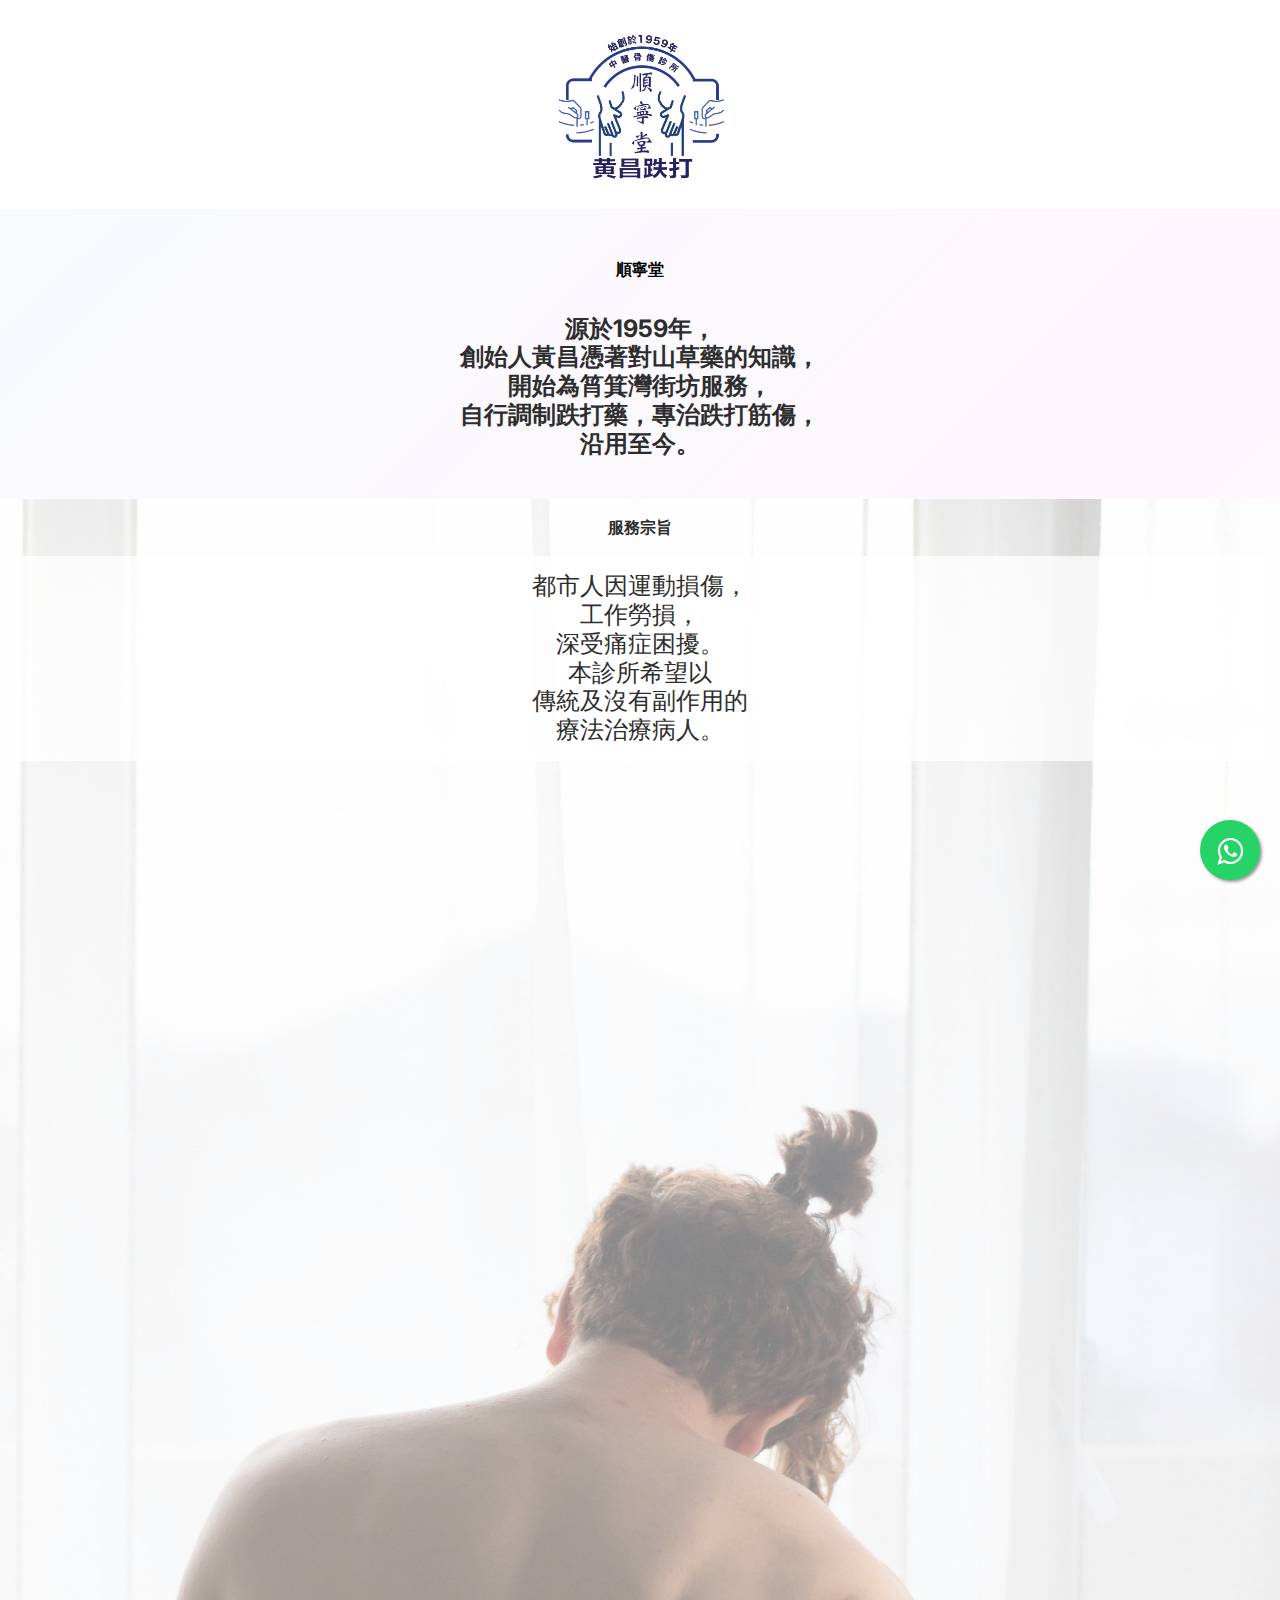
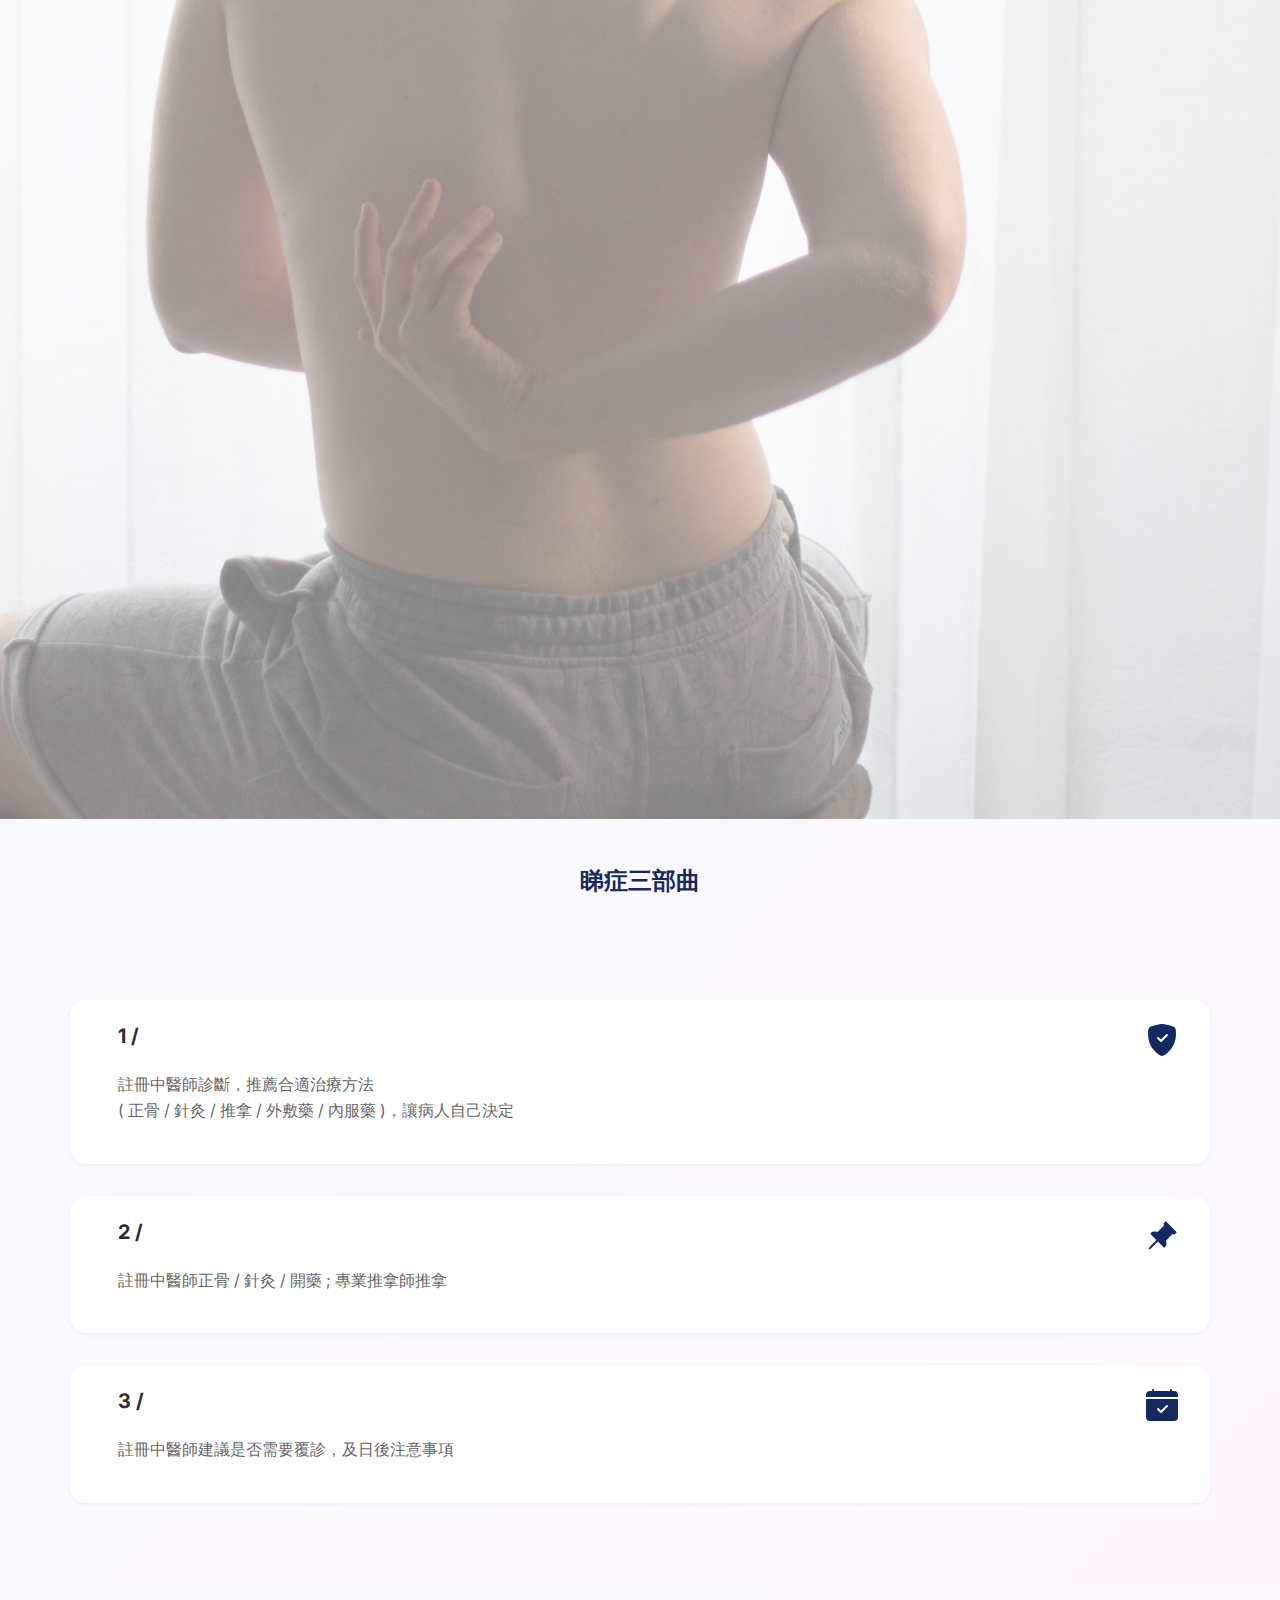
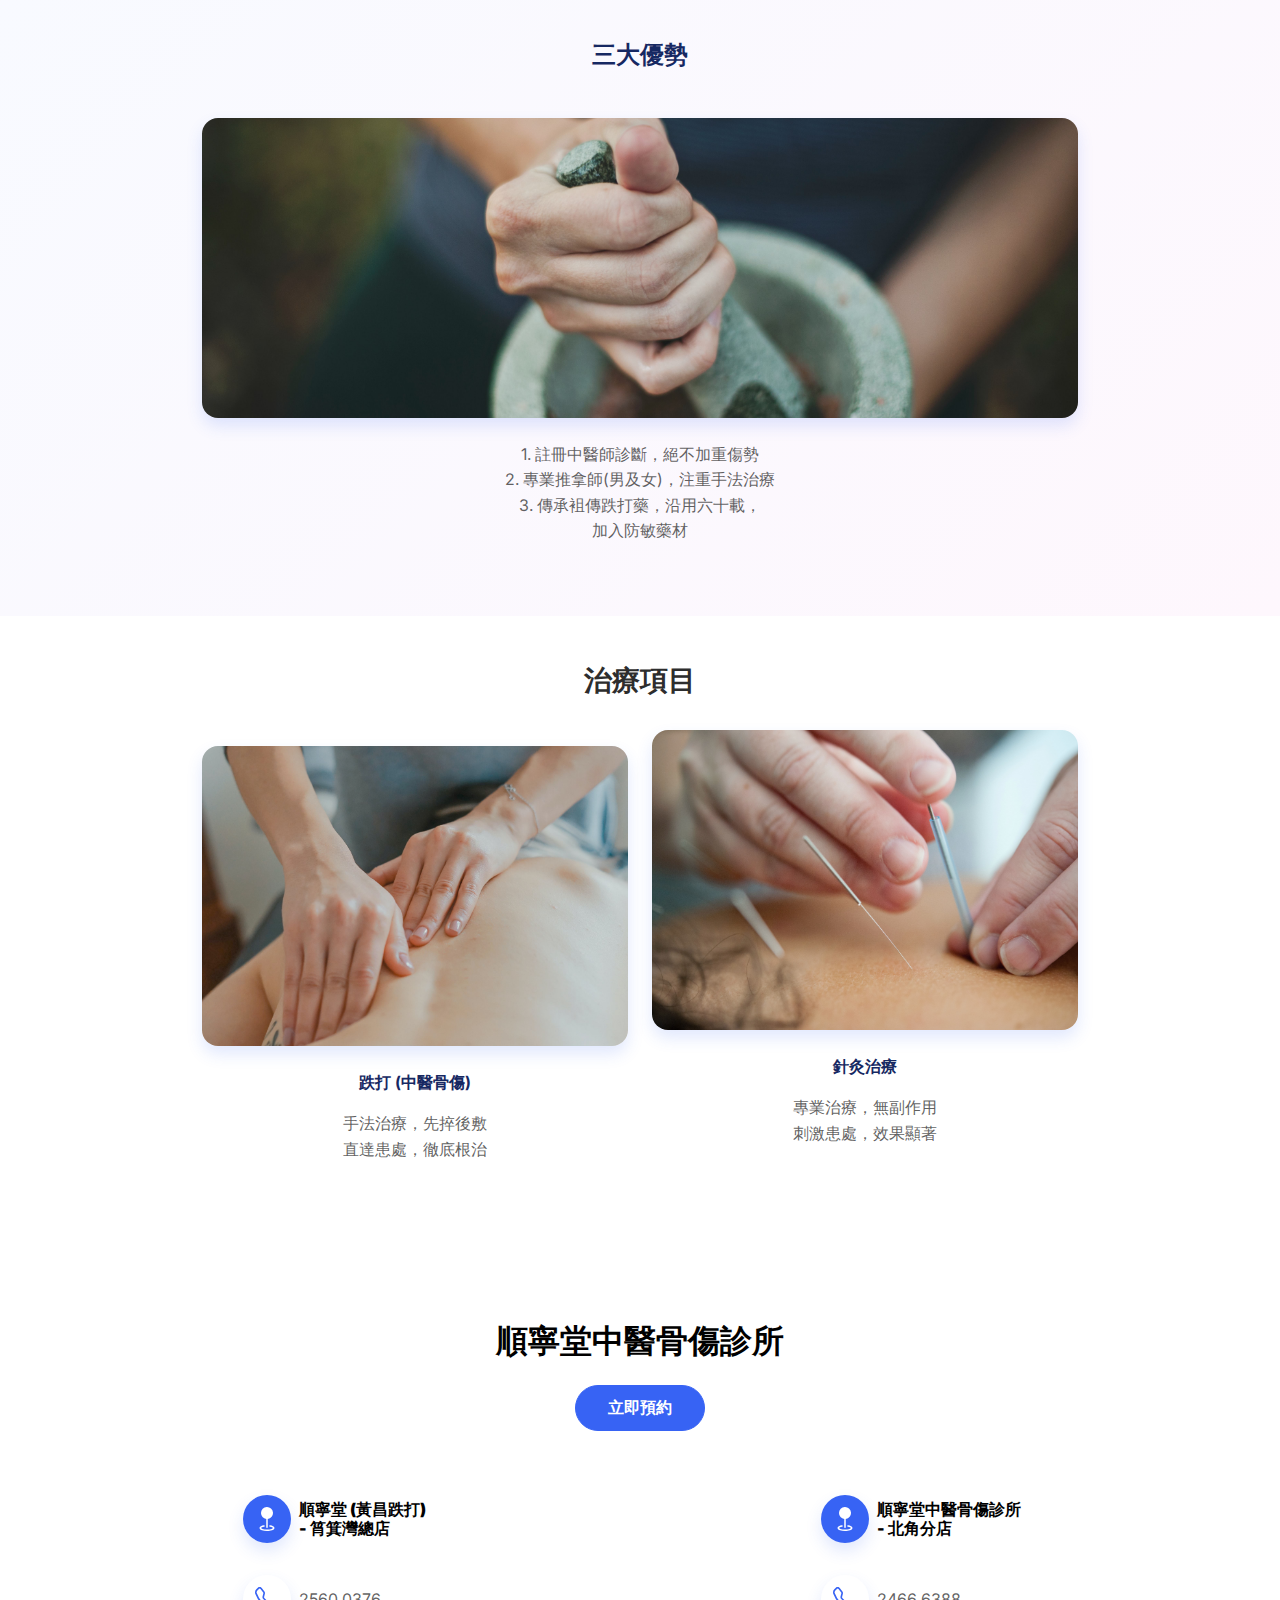
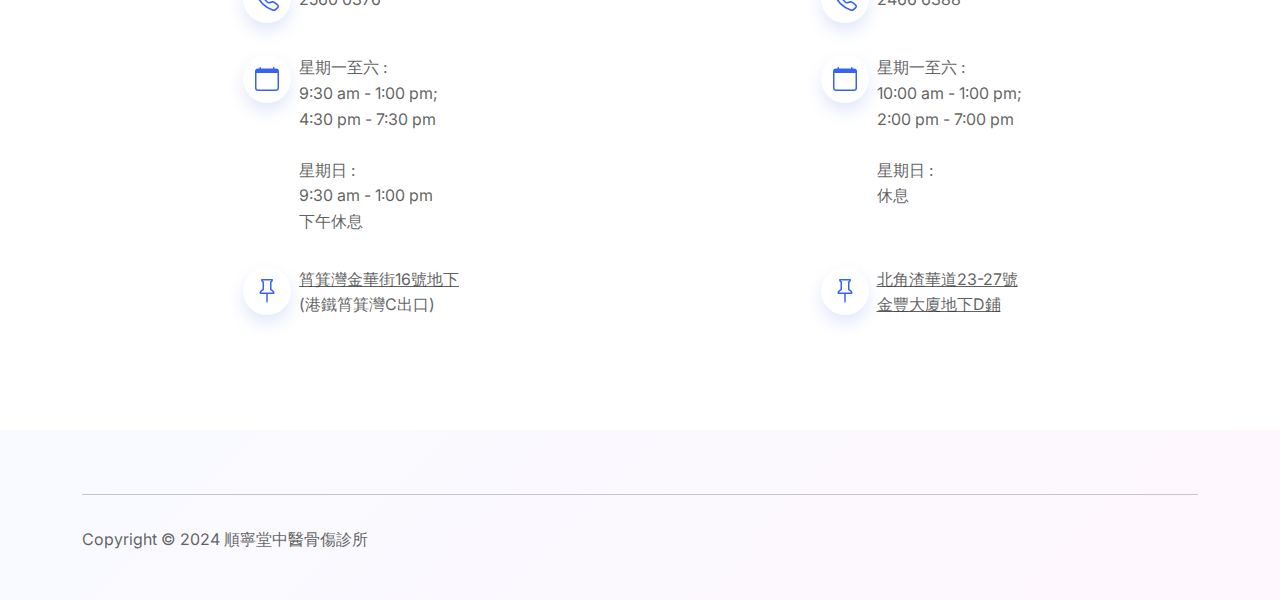
==== commit acd0105a: "added links and updated formatting" ====
--- a/index.html
+++ b/index.html
@@ -1,10 +1,10 @@
-<!DOCTYPE html><html data-bs-theme="light" lang="en"><head><meta charset="utf-8"><meta name="viewport" content="width=device-width, initial-scale=1.0, shrink-to-fit=no"><title>Home - Brand</title><link rel="stylesheet" href="assets/bootstrap/css/bootstrap.min.css"><link rel="stylesheet" href="https://fonts.googleapis.com/css?family=Inter:300italic,400italic,600italic,700italic,800italic,400,300,600,700,800&amp;display=swap"><link rel="stylesheet" href="https://cdnjs.cloudflare.com/ajax/libs/font-awesome/4.7.0/css/font-awesome.min.css"><link rel="stylesheet" href="assets/css/styles.min.css"></head><body><!-- Start: Navbar Centered Links --><nav class="navbar navbar-expand sticky-top justify-content-center py-1 navbar-light" id="mainNav"><div class="container"><div class="container text-center"><div class="col-sm-12"><img class="rounded w-150 fit-cover pb-md-0 mb-md-0 py-2" src="assets/img/stock%20photos/Logo.png" style="height: 200px;margin-bottom: 0px;padding-bottom: 0px;" width="328" height="200"></div></div></div></nav><!-- End: Navbar Centered Links --><header class="bg-primary-gradient"><!-- Start: Intro --><div class="container pt-3 pt-xl-5 py-3"><div class="col"><div class="text-center"><p class="text-center"><strong><span style="color: rgb(0, 0, 0);">順寧堂</span></strong></p><h4 class="fw-bold text-center py-3">源於1959年，<br>創始人黃昌憑著對山草藥的知識，<br>開始為筲箕灣街坊服務，<br>自行調制跌打藥，專治跌打筋傷，沿用至今。</h4></div></div></div><!-- End: Intro --></header><!-- Start: mission --><section><!-- Start: mission --><div class="container-fluid"><div class="row"><div class="col" style="padding-left: 0px;padding-right: 0px;"><div><div class="card d-inline float-start"><img class="img-fluid card-img w-100 d-block placeholder" src="assets/img/stock%20photos/服務宗旨.jpg" style="height: 200 px" width="329" height="494"><div class="card-img-overlay text-center"><p class="fw-bold"><strong>服務宗旨</strong></p><h4 class="fw-normal">都市人因運動損傷，<br>工作勞損，<br>深受痛症困擾。<br>本診所希望以傳統及沒有副作用的療法治療病人。</h4></div></div></div></div></div></div><!-- End: mission --></section><!-- End: mission --><!-- Start: 3 steps --><section><!-- Start: 3 steps --><div class="container-fluid bg-primary-gradient py-5"><div class="row"><div class="col-12 col-md-8 col-xl-6 text-center mx-auto py-3"><h4 class="fw-bold text-center text-primary-emphasis py-3"><strong>睇症三部曲</strong></h4></div></div><div class="row"><div class="col"><div class="py-2 p-lg-5" style="padding-top: 40px;margin: 10px;"><div class="col col-md-12"><div class="row py-3"><div class="col"><div class="card shadow-sm"><div class="card-body px-4 py-4 px-md-5"><div class="bs-icon-lg d-flex justify-content-center align-items-stretch mb-3 bs-icon" style="top: 1 rem;right: 1rem;position: absolute;"><svg xmlns="http://www.w3.org/2000/svg" width="1em" height="1em" fill="currentColor" viewBox="0 0 16 16" class="bi bi-shield-fill-check text-primary-emphasis">
+<!DOCTYPE html><html data-bs-theme="light" lang="en"><head><meta charset="utf-8"><meta name="viewport" content="width=device-width, initial-scale=1.0, shrink-to-fit=no"><title>Home - Brand</title><link rel="stylesheet" href="assets/bootstrap/css/bootstrap.min.css"><link rel="stylesheet" href="https://fonts.googleapis.com/css?family=Inter:300italic,400italic,600italic,700italic,800italic,400,300,600,700,800&amp;display=swap"><link rel="stylesheet" href="https://cdnjs.cloudflare.com/ajax/libs/font-awesome/4.7.0/css/font-awesome.min.css"><link rel="stylesheet" href="assets/css/styles.min.css"></head><body><!-- Start: Navbar Centered Links --><nav class="navbar navbar-expand sticky-top justify-content-center py-1 navbar-light" id="mainNav"><div class="container"><div class="container text-center"><div class="col-sm-12"><img class="rounded w-150 fit-cover pb-md-0 mb-md-0 py-2" src="assets/img/stock%20photos/Logo.png" style="height: 200px;margin-bottom: 0px;padding-bottom: 0px;" width="328" height="200"></div></div></div></nav><!-- End: Navbar Centered Links --><header class="bg-primary-gradient"><!-- Start: Intro --><div class="container pt-3 pt-xl-5 py-3"><div class="col"><div class="text-center"><p class="text-center"><strong><span style="color: rgb(0, 0, 0);">順寧堂</span></strong></p><h4 class="fw-bold text-center py-3">源於1959年，<br>創始人黃昌憑著對山草藥的知識，<br>開始為筲箕灣街坊服務，<br>自行調制跌打藥，專治跌打筋傷，<br>沿用至今。</h4></div></div></div><!-- End: Intro --></header><!-- Start: mission --><section><!-- Start: mission --><div class="container-fluid"><div class="row"><div class="col" style="padding-left: 0px;padding-right: 0px;"><div><div class="card d-inline float-start"><img class="img-fluid card-img w-100 d-block placeholder" src="assets/img/stock%20photos/服務宗旨.jpg" style="height: 200 px" width="329" height="494"><div class="card-img-overlay text-center"><p class="fw-bold text-center"><strong>服務宗旨</strong></p><h4 class="fw-normal bg-white bg-opacity-75 float-none py-3">都市人因運動損傷，<br>工作勞損，<br>深受痛症困擾。<br>本診所希望以<br>傳統及沒有副作用的<br>療法治療病人。</h4></div></div></div></div></div></div><!-- End: mission --></section><!-- End: mission --><!-- Start: 3 steps --><section><!-- Start: 3 steps --><div class="container-fluid bg-primary-gradient py-3"><div class="row"><div class="col-12 col-md-8 col-xl-6 text-center mx-auto py-3"><h4 class="fw-bold text-center text-primary-emphasis py-3" style="margin-bottom: -1px;"><strong>睇症三部曲</strong></h4></div></div><div class="row"><div class="col"><div class="py-2 p-lg-5" style="padding-top: 40px;margin: 10px;"><div class="col col-md-12"><div class="row py-3"><div class="col"><div class="card shadow-sm"><div class="card-body px-4 py-4 px-md-5"><div class="bs-icon-lg d-flex justify-content-center align-items-stretch mb-3 bs-icon" style="top: 1 rem;right: 1rem;position: absolute;"><svg xmlns="http://www.w3.org/2000/svg" width="1em" height="1em" fill="currentColor" viewBox="0 0 16 16" class="bi bi-shield-fill-check text-primary-emphasis">
   <path fill-rule="evenodd" d="M8 0c-.69 0-1.843.265-2.928.56-1.11.3-2.229.655-2.887.87a1.54 1.54 0 0 0-1.044 1.262c-.596 4.477.787 7.795 2.465 9.99a11.777 11.777 0 0 0 2.517 2.453c.386.273.744.482 1.048.625.28.132.581.24.829.24s.548-.108.829-.24a7.159 7.159 0 0 0 1.048-.625 11.775 11.775 0 0 0 2.517-2.453c1.678-2.195 3.061-5.513 2.465-9.99a1.541 1.541 0 0 0-1.044-1.263 62.467 62.467 0 0 0-2.887-.87C9.843.266 8.69 0 8 0m2.146 5.146a.5.5 0 0 1 .708.708l-3 3a.5.5 0 0 1-.708 0l-1.5-1.5a.5.5 0 1 1 .708-.708L7.5 7.793l2.646-2.647z"></path>
 </svg></div><h5 class="fw-bold card-title">1 /</h5><p class="text-muted card-text py-3">註冊中醫師診斷，推薦合適治療方法 <br>( 正骨 / 針灸 / 推拿 / 外敷藥 / 內服藥 )，讓病人自己決定</p></div></div></div></div><div class="row py-3"><div class="col"><div class="card shadow-sm"><div class="card-body px-4 py-4 px-md-5"><div class="bs-icon-lg d-flex justify-content-center align-items-stretch mb-3 bs-icon" style="top: 1 rem;right: 1rem;position: absolute;"><svg xmlns="http://www.w3.org/2000/svg" width="1em" height="1em" fill="currentColor" viewBox="0 0 16 16" class="bi bi-pin-angle-fill text-primary-emphasis">
   <path d="M9.828.722a.5.5 0 0 1 .354.146l4.95 4.95a.5.5 0 0 1 0 .707c-.48.48-1.072.588-1.503.588-.177 0-.335-.018-.46-.039l-3.134 3.134a5.927 5.927 0 0 1 .16 1.013c.046.702-.032 1.687-.72 2.375a.5.5 0 0 1-.707 0l-2.829-2.828-3.182 3.182c-.195.195-1.219.902-1.414.707-.195-.195.512-1.22.707-1.414l3.182-3.182-2.828-2.829a.5.5 0 0 1 0-.707c.688-.688 1.673-.767 2.375-.72a5.922 5.922 0 0 1 1.013.16l3.134-3.133a2.772 2.772 0 0 1-.04-.461c0-.43.108-1.022.589-1.503a.5.5 0 0 1 .353-.146z"></path>
 </svg></div><h5 class="fw-bold card-title">2 /</h5><p class="text-muted card-text py-3">註冊中醫師正骨 / 針灸 / 開藥 ; 專業推拿師推拿</p></div></div></div></div><div class="row py-3"><div class="col"><div class="card shadow-sm"><div class="card-body px-4 py-4 px-md-5"><div class="bs-icon-lg d-flex justify-content-center align-items-stretch mb-3 bs-icon" style="top: 1 rem;right: 1rem;position: absolute;"><svg xmlns="http://www.w3.org/2000/svg" width="1em" height="1em" fill="currentColor" viewBox="0 0 16 16" class="bi bi-calendar-check-fill text-primary-emphasis">
   <path d="M4 .5a.5.5 0 0 0-1 0V1H2a2 2 0 0 0-2 2v1h16V3a2 2 0 0 0-2-2h-1V.5a.5.5 0 0 0-1 0V1H4zM16 14V5H0v9a2 2 0 0 0 2 2h12a2 2 0 0 0 2-2m-5.146-5.146-3 3a.5.5 0 0 1-.708 0l-1.5-1.5a.5.5 0 0 1 .708-.708L7.5 10.793l2.646-2.647a.5.5 0 0 1 .708.708z"></path>
-</svg></div><h5 class="fw-bold card-title">3 /</h5><p class="text-muted card-text py-3">註冊中醫師建議是否需要覆診，及日後注意事項</p></div></div></div></div></div></div></div></div></div><!-- End: 3 steps --></section><!-- End: 3 steps --><!-- Start: why us --><section><!-- Start: why us --><div class="container-fluid bg-primary-gradient py-2"><div class="row py-2"><div class="col"><h4 class="fw-bold text-center text-primary-emphasis py-3"><strong>三大優勢</strong></h4></div></div><div class="row row-cols-1 row-cols-md-2 mx-auto text-center align-items-center" style="max-width: 900px;"><div class="col-md-12 col-lg-12 mb-4"><div><a href="#"><img class="rounded img-fluid shadow w-100 fit-cover" src="assets/img/stock%20photos/關於我們.jpg" style="height: 300px;margin-left: 0px;" width="713" height="300"></a><div class="py-4"><p class="text-center text-muted"><span style="color: var(--image-block-collage-image-subtitle-color);">1. 註冊中醫師診斷，絕不加重傷勢</span><br><span style="color: var(--image-block-collage-image-subtitle-color);">2. 專業推拿師(男及女)，注重手法治療</span><br><span style="color: var(--image-block-collage-image-subtitle-color);">3. 傳承袓傳跌打藥，沿用六十載，</span><br><span style="color: var(--image-block-collage-image-subtitle-color);">加入防敏藥材</span></p></div></div></div></div></div><!-- End: why us --></section><!-- End: why us --><!-- Start: services --><section><div class="container"><div class="row py-2"><div class="col-md-8 col-xl-6 text-center mx-auto"><h3 class="fw-bold py-4">治療項目</h3></div></div><div class="col"><div class="row row-cols-1 row-cols-md-2 mx-auto" style="max-width: 900px;"><div class="col-lg-6 mb-4"><div><a href="#"><img class="rounded img-fluid shadow w-100 fit-cover" src="assets/img/stock%20photos/治療項目(跌打).jpg" style="height: 300px;" width="876" height="300"></a><div class="py-4"><p class="text-center text-primary-emphasis"><strong><span style="color: var(--list-section-simple-title-color);">跌打 (中醫骨傷)</span></strong></p><p class="text-center text-muted">手法治療，先捽後敷<br>直達患處，徹底根治</p></div></div></div><div class="col"><div><a href="#"><img class="rounded img-fluid shadow w-100 fit-cover" src="assets/img/stock%20photos/治療項目(針灸).jpg" style="height: 300px;" width="876" height="300"></a><div class="py-4"><p class="text-center text-primary-emphasis"><strong><span style="color: var(--list-section-simple-title-color);">針灸治療</span></strong></p><p class="text-center text-muted">專業治療，無副作用<br>刺激患處，效果顯著</p></div></div></div></div></div></div></section><!-- End: services --><!-- Start: Contact Details --><section class="py-5"><div class="container"><div class="row mb-5"><div class="col-md-8 col-xl-6 text-center mx-auto"><h2 class="fw-bold py-3"><span style="color: rgb(0, 0, 0);">順寧堂中醫骨傷診所</span></h2><a href="https://wa.me/85253151128?text=Hello%21想預約痛症治療"><button class="btn btn-primary" type="button">立即預約</button></a></div></div><div class="row d-flex justify-content-center"><div class="col-md-6 col-lg-6 col-xl-6 d-flex justify-content-center justify-content-xl-center" style="padding-left: 0px;padding-right: 0px;margin-left: 0px;"><div class="d-flex flex-column justify-content-start align-items-start flex-wrap flex-md-column justify-content-md-start align-items-md-start h-100 mb-5"><div class="d-flex align-items-center p-3"><div class="bs-icon-md bs-icon-circle bs-icon-primary shadow d-flex flex-shrink-0 justify-content-center align-items-center d-inline-block bs-icon bs-icon-md"><svg xmlns="http://www.w3.org/2000/svg" width="1em" height="1em" fill="currentColor" viewBox="0 0 16 16" class="bi bi-geo-fill">
+</svg></div><h5 class="fw-bold card-title">3 /</h5><p class="text-muted card-text py-3">註冊中醫師建議是否需要覆診，及日後注意事項</p></div></div></div></div></div></div></div></div></div><!-- End: 3 steps --></section><!-- End: 3 steps --><!-- Start: why us --><section><!-- Start: why us --><div class="container-fluid bg-primary-gradient py-3"><div class="row py-3"><div class="col"><h4 class="fw-bold text-center text-primary-emphasis py-3" style="margin-bottom: 0px;"><strong>三大優勢</strong></h4></div></div><div class="row row-cols-1 row-cols-md-2 mx-auto text-center align-items-center" style="max-width: 900px;"><div class="col-md-12 col-lg-12"><div class="py-3"><a href="#"><img class="rounded img-fluid shadow w-100 fit-cover" src="assets/img/stock%20photos/關於我們.jpg" style="height: 300px;margin-left: 0px;" width="713" height="300"></a><div class="py-4"><p class="text-center text-muted"><span style="color: var(--image-block-collage-image-subtitle-color);">1. 註冊中醫師診斷，絕不加重傷勢</span><br><span style="color: var(--image-block-collage-image-subtitle-color);">2. 專業推拿師(男及女)，注重手法治療</span><br><span style="color: var(--image-block-collage-image-subtitle-color);">3. 傳承袓傳跌打藥，沿用六十載，</span><br><span style="color: var(--image-block-collage-image-subtitle-color);">加入防敏藥材</span></p></div></div></div></div></div><!-- End: why us --></section><!-- End: why us --><!-- Start: services --><section><div class="container py-3"><div class="row"><div class="col-md-8 col-xl-6 text-center mx-auto py-3"><h3 class="fw-bold py-3" style="margin-bottom: 0px;">治療項目</h3></div></div><div class="col"><div class="row row-cols-1 row-cols-md-2 mx-auto" style="max-width: 900px;"><div class="col-12 col-lg-6 mb-4 py-3"><div><a href="#"><img class="rounded img-fluid shadow w-100 fit-cover" src="assets/img/stock%20photos/治療項目(跌打).jpg" style="height: 300px;" width="876" height="300"></a><div class="py-4"><p class="text-center text-primary-emphasis"><strong><span style="color: var(--list-section-simple-title-color);">跌打 (中醫骨傷)</span></strong></p><p class="text-center text-muted">手法治療，先捽後敷<br>直達患處，徹底根治</p></div></div></div><div class="col"><div><a href="#"><img class="rounded img-fluid shadow w-100 fit-cover" src="assets/img/stock%20photos/治療項目(針灸).jpg" style="height: 300px;" width="876" height="300"></a><div class="py-4"><p class="text-center text-primary-emphasis"><strong><span style="color: var(--list-section-simple-title-color);">針灸治療</span></strong></p><p class="text-center text-muted">專業治療，無副作用<br>刺激患處，效果顯著</p></div></div></div></div></div></div></section><!-- End: services --><!-- Start: Contact Details --><section class="py-5"><div class="container"><div class="row mb-5"><div class="col-md-8 col-xl-6 text-center mx-auto"><h2 class="fw-bold py-3"><span style="color: rgb(0, 0, 0);">順寧堂中醫骨傷診所</span></h2><a href="https://wa.me/85253151128?text=Hello%21想預約痛症治療"><button class="btn btn-primary" type="button">立即預約</button></a></div></div><div class="row d-flex justify-content-center"><div class="col-md-6 col-lg-6 col-xl-6 d-flex justify-content-center justify-content-xl-center" style="padding-left: 0px;padding-right: 0px;margin-left: 0px;"><div class="d-flex flex-column justify-content-start align-items-start flex-wrap flex-md-column justify-content-md-start align-items-md-start h-100 mb-5"><div class="d-flex align-items-center p-3"><div class="bs-icon-md bs-icon-circle bs-icon-primary shadow d-flex flex-shrink-0 justify-content-center align-items-center d-inline-block bs-icon bs-icon-md"><svg xmlns="http://www.w3.org/2000/svg" width="1em" height="1em" fill="currentColor" viewBox="0 0 16 16" class="bi bi-geo-fill">
   <path fill-rule="evenodd" d="M4 4a4 4 0 1 1 4.5 3.969V13.5a.5.5 0 0 1-1 0V7.97A4 4 0 0 1 4 3.999zm2.493 8.574a.5.5 0 0 1-.411.575c-.712.118-1.28.295-1.655.493a1.319 1.319 0 0 0-.37.265.301.301 0 0 0-.057.09V14l.002.008a.147.147 0 0 0 .016.033.617.617 0 0 0 .145.15c.165.13.435.27.813.395.751.25 1.82.414 3.024.414s2.273-.163 3.024-.414c.378-.126.648-.265.813-.395a.619.619 0 0 0 .146-.15.148.148 0 0 0 .015-.033L12 14v-.004a.301.301 0 0 0-.057-.09 1.318 1.318 0 0 0-.37-.264c-.376-.198-.943-.375-1.655-.493a.5.5 0 1 1 .164-.986c.77.127 1.452.328 1.957.594C12.5 13 13 13.4 13 14c0 .426-.26.752-.544.977-.29.228-.68.413-1.116.558-.878.293-2.059.465-3.34.465-1.281 0-2.462-.172-3.34-.465-.436-.145-.826-.33-1.116-.558C3.26 14.752 3 14.426 3 14c0-.599.5-1 .961-1.243.505-.266 1.187-.467 1.957-.594a.5.5 0 0 1 .575.411"></path>
 </svg></div><div class="px-2"><h6 class="fw-bold mb-0"><strong><span style="color: rgb(0, 0, 0);">順寧堂 (黃昌跌打) </span></strong><br><strong><span style="color: rgb(0, 0, 0);">- 筲箕灣總店</span></strong></h6></div></div><div class="d-flex align-items-center p-3"><div class="bs-icon-md bs-icon-circle bs-icon-white shadow d-flex flex-shrink-0 justify-content-center align-items-center d-inline-block bs-icon bs-icon-md"><svg xmlns="http://www.w3.org/2000/svg" width="1em" height="1em" fill="currentColor" viewBox="0 0 16 16" class="bi bi-telephone">
   <path d="M3.654 1.328a.678.678 0 0 0-1.015-.063L1.605 2.3c-.483.484-.661 1.169-.45 1.77a17.568 17.568 0 0 0 4.168 6.608 17.569 17.569 0 0 0 6.608 4.168c.601.211 1.286.033 1.77-.45l1.034-1.034a.678.678 0 0 0-.063-1.015l-2.307-1.794a.678.678 0 0 0-.58-.122l-2.19.547a1.745 1.745 0 0 1-1.657-.459L5.482 8.062a1.745 1.745 0 0 1-.46-1.657l.548-2.19a.678.678 0 0 0-.122-.58L3.654 1.328zM1.884.511a1.745 1.745 0 0 1 2.612.163L6.29 2.98c.329.423.445.974.315 1.494l-.547 2.19a.678.678 0 0 0 .178.643l2.457 2.457a.678.678 0 0 0 .644.178l2.189-.547a1.745 1.745 0 0 1 1.494.315l2.306 1.794c.829.645.905 1.87.163 2.611l-1.034 1.034c-.74.74-1.846 1.065-2.877.702a18.634 18.634 0 0 1-7.01-4.42 18.634 18.634 0 0 1-4.42-7.009c-.362-1.03-.037-2.137.703-2.877L1.885.511z"></path>
@@ -12,7 +12,7 @@
   <path d="M3.5 0a.5.5 0 0 1 .5.5V1h8V.5a.5.5 0 0 1 1 0V1h1a2 2 0 0 1 2 2v11a2 2 0 0 1-2 2H2a2 2 0 0 1-2-2V3a2 2 0 0 1 2-2h1V.5a.5.5 0 0 1 .5-.5M1 4v10a1 1 0 0 0 1 1h12a1 1 0 0 0 1-1V4z"></path>
 </svg></div><div class="px-2"><p class="text-muted mb-0">星期一至六 : <br>9:30 am - 1:00 pm; <br>4:30 pm - 7:30 pm<br><br>星期日 : <br>9:30 am - 1:00 pm <br>下午休息</p></div></div><div class="d-flex align-items-start p-3"><div class="bs-icon-md bs-icon-circle bs-icon-white shadow d-flex flex-shrink-0 justify-content-center align-items-center d-inline-block bs-icon bs-icon-md"><svg xmlns="http://www.w3.org/2000/svg" width="1em" height="1em" fill="currentColor" viewBox="0 0 16 16" class="bi bi-pin">
   <path d="M4.146.146A.5.5 0 0 1 4.5 0h7a.5.5 0 0 1 .5.5c0 .68-.342 1.174-.646 1.479-.126.125-.25.224-.354.298v4.431l.078.048c.203.127.476.314.751.555C12.36 7.775 13 8.527 13 9.5a.5.5 0 0 1-.5.5h-4v4.5c0 .276-.224 1.5-.5 1.5s-.5-1.224-.5-1.5V10h-4a.5.5 0 0 1-.5-.5c0-.973.64-1.725 1.17-2.189A5.921 5.921 0 0 1 5 6.708V2.277a2.77 2.77 0 0 1-.354-.298C4.342 1.674 4 1.179 4 .5a.5.5 0 0 1 .146-.354zm1.58 1.408-.002-.001.002.001m-.002-.001.002.001A.5.5 0 0 1 6 2v5a.5.5 0 0 1-.276.447h-.002l-.012.007-.054.03a4.922 4.922 0 0 0-.827.58c-.318.278-.585.596-.725.936h7.792c-.14-.34-.407-.658-.725-.936a4.915 4.915 0 0 0-.881-.61l-.012-.006h-.002A.5.5 0 0 1 10 7V2a.5.5 0 0 1 .295-.458 1.775 1.775 0 0 0 .351-.271c.08-.08.155-.17.214-.271H5.14c.06.1.133.191.214.271a1.78 1.78 0 0 0 .37.282"></path>
-</svg></div><div class="px-2"><p class="text-muted mb-0">筲箕灣金華街16號地下 <br>(港鐵筲箕灣C出口)</p></div></div></div></div><div class="col-md-6 col-lg-6 col-xl-6 d-flex justify-content-center justify-content-xl-center" style="padding-right: 0px;padding-left: 0px;"><div class="d-flex flex-column justify-content-start align-items-start flex-wrap flex-md-column justify-content-md-start align-items-md-start h-100"><div class="d-flex align-items-center p-3"><div class="bs-icon-md bs-icon-circle bs-icon-primary shadow d-flex flex-shrink-0 justify-content-center align-items-center d-inline-block bs-icon bs-icon-md"><svg xmlns="http://www.w3.org/2000/svg" width="1em" height="1em" fill="currentColor" viewBox="0 0 16 16" class="bi bi-geo-fill">
+</svg></div><div class="px-2"><a href="https://maps.app.goo.gl/gtpPsfWQm3qKrcjL8" rel="external"><span style="text-decoration: underline;">筲箕灣金華街16號地下</span></a><p class="text-muted mb-0">(港鐵筲箕灣C出口)</p></div></div></div></div><div class="col-md-6 col-lg-6 col-xl-6 d-flex justify-content-center justify-content-xl-center" style="padding-right: 0px;padding-left: 0px;"><div class="d-flex flex-column justify-content-start align-items-start flex-wrap flex-md-column justify-content-md-start align-items-md-start h-100"><div class="d-flex align-items-center p-3"><div class="bs-icon-md bs-icon-circle bs-icon-primary shadow d-flex flex-shrink-0 justify-content-center align-items-center d-inline-block bs-icon bs-icon-md"><svg xmlns="http://www.w3.org/2000/svg" width="1em" height="1em" fill="currentColor" viewBox="0 0 16 16" class="bi bi-geo-fill">
   <path fill-rule="evenodd" d="M4 4a4 4 0 1 1 4.5 3.969V13.5a.5.5 0 0 1-1 0V7.97A4 4 0 0 1 4 3.999zm2.493 8.574a.5.5 0 0 1-.411.575c-.712.118-1.28.295-1.655.493a1.319 1.319 0 0 0-.37.265.301.301 0 0 0-.057.09V14l.002.008a.147.147 0 0 0 .016.033.617.617 0 0 0 .145.15c.165.13.435.27.813.395.751.25 1.82.414 3.024.414s2.273-.163 3.024-.414c.378-.126.648-.265.813-.395a.619.619 0 0 0 .146-.15.148.148 0 0 0 .015-.033L12 14v-.004a.301.301 0 0 0-.057-.09 1.318 1.318 0 0 0-.37-.264c-.376-.198-.943-.375-1.655-.493a.5.5 0 1 1 .164-.986c.77.127 1.452.328 1.957.594C12.5 13 13 13.4 13 14c0 .426-.26.752-.544.977-.29.228-.68.413-1.116.558-.878.293-2.059.465-3.34.465-1.281 0-2.462-.172-3.34-.465-.436-.145-.826-.33-1.116-.558C3.26 14.752 3 14.426 3 14c0-.599.5-1 .961-1.243.505-.266 1.187-.467 1.957-.594a.5.5 0 0 1 .575.411"></path>
 </svg></div><div class="px-2"><h6 class="fw-bold mb-0"><strong><span style="color: rgb(0, 0, 0);">順寧堂中醫骨傷診所 </span></strong><br><strong><span style="color: rgb(0, 0, 0);">- 北角分店</span></strong></h6></div></div><div class="d-flex align-items-center p-3"><div class="bs-icon-md bs-icon-circle bs-icon-white shadow d-flex flex-shrink-0 justify-content-center align-items-center d-inline-block bs-icon bs-icon-md"><svg xmlns="http://www.w3.org/2000/svg" width="1em" height="1em" fill="currentColor" viewBox="0 0 16 16" class="bi bi-telephone">
   <path d="M3.654 1.328a.678.678 0 0 0-1.015-.063L1.605 2.3c-.483.484-.661 1.169-.45 1.77a17.568 17.568 0 0 0 4.168 6.608 17.569 17.569 0 0 0 6.608 4.168c.601.211 1.286.033 1.77-.45l1.034-1.034a.678.678 0 0 0-.063-1.015l-2.307-1.794a.678.678 0 0 0-.58-.122l-2.19.547a1.745 1.745 0 0 1-1.657-.459L5.482 8.062a1.745 1.745 0 0 1-.46-1.657l.548-2.19a.678.678 0 0 0-.122-.58L3.654 1.328zM1.884.511a1.745 1.745 0 0 1 2.612.163L6.29 2.98c.329.423.445.974.315 1.494l-.547 2.19a.678.678 0 0 0 .178.643l2.457 2.457a.678.678 0 0 0 .644.178l2.189-.547a1.745 1.745 0 0 1 1.494.315l2.306 1.794c.829.645.905 1.87.163 2.611l-1.034 1.034c-.74.74-1.846 1.065-2.877.702a18.634 18.634 0 0 1-7.01-4.42 18.634 18.634 0 0 1-4.42-7.009c-.362-1.03-.037-2.137.703-2.877L1.885.511z"></path>
@@ -20,7 +20,7 @@
   <path d="M3.5 0a.5.5 0 0 1 .5.5V1h8V.5a.5.5 0 0 1 1 0V1h1a2 2 0 0 1 2 2v11a2 2 0 0 1-2 2H2a2 2 0 0 1-2-2V3a2 2 0 0 1 2-2h1V.5a.5.5 0 0 1 .5-.5M1 4v10a1 1 0 0 0 1 1h12a1 1 0 0 0 1-1V4z"></path>
 </svg></div><div class="px-2"><p class="text-muted mb-0">星期一至六 :<br>10:00 am - 1:00 pm; <br>2:00 pm - 7:00 pm<br><br>星期日 :<br>休息<br><br></p></div></div><div class="d-flex align-items-start p-3"><div class="bs-icon-md bs-icon-circle bs-icon-white shadow d-flex flex-shrink-0 justify-content-center align-items-center d-inline-block bs-icon bs-icon-md"><svg xmlns="http://www.w3.org/2000/svg" width="1em" height="1em" fill="currentColor" viewBox="0 0 16 16" class="bi bi-pin">
   <path d="M4.146.146A.5.5 0 0 1 4.5 0h7a.5.5 0 0 1 .5.5c0 .68-.342 1.174-.646 1.479-.126.125-.25.224-.354.298v4.431l.078.048c.203.127.476.314.751.555C12.36 7.775 13 8.527 13 9.5a.5.5 0 0 1-.5.5h-4v4.5c0 .276-.224 1.5-.5 1.5s-.5-1.224-.5-1.5V10h-4a.5.5 0 0 1-.5-.5c0-.973.64-1.725 1.17-2.189A5.921 5.921 0 0 1 5 6.708V2.277a2.77 2.77 0 0 1-.354-.298C4.342 1.674 4 1.179 4 .5a.5.5 0 0 1 .146-.354zm1.58 1.408-.002-.001.002.001m-.002-.001.002.001A.5.5 0 0 1 6 2v5a.5.5 0 0 1-.276.447h-.002l-.012.007-.054.03a4.922 4.922 0 0 0-.827.58c-.318.278-.585.596-.725.936h7.792c-.14-.34-.407-.658-.725-.936a4.915 4.915 0 0 0-.881-.61l-.012-.006h-.002A.5.5 0 0 1 10 7V2a.5.5 0 0 1 .295-.458 1.775 1.775 0 0 0 .351-.271c.08-.08.155-.17.214-.271H5.14c.06.1.133.191.214.271a1.78 1.78 0 0 0 .37.282"></path>
-</svg></div><div class="px-2"><p class="text-muted mb-0">北角渣華道23-27號<br>金豐大廈地下D鋪</p></div></div></div></div></div></div></section><!-- End: Contact Details --><!-- Start: Footer Multi Column --><footer class="bg-primary-gradient"><div class="container py-4 py-lg-5"><hr><div class="text-muted d-flex justify-content-between align-items-center pt-3"><p class="text-muted mb-0">Copyright © 2024 順寧堂中醫骨傷診所</p><ul class="list-inline mb-0"><li class="list-inline-item"></li><li class="list-inline-item"></li></ul></div></div></footer><!-- End: Footer Multi Column --><!-- Start: floating whatsapp --><link rel="stylesheet" href="https://maxcdn.bootstrapcdn.com/font-awesome/4.5.0/css/font-awesome.min.css">
+</svg></div><div class="px-2"><a href="https://maps.app.goo.gl/ifKPvfwhXCDPpEtL6" rel="external"><span style="text-decoration: underline;">北角渣華道23-27號</span><br><span style="text-decoration: underline;">金豐大廈地下D鋪</span></a></div></div></div></div></div></div></section><!-- End: Contact Details --><!-- Start: Footer Multi Column --><footer class="bg-primary-gradient"><div class="container py-4 py-lg-5"><hr><div class="text-muted d-flex justify-content-between align-items-center pt-3"><p class="text-muted mb-0">Copyright © 2024 順寧堂中醫骨傷診所</p><ul class="list-inline mb-0"><li class="list-inline-item"></li><li class="list-inline-item"></li></ul></div></div></footer><!-- End: Footer Multi Column --><!-- Start: floating whatsapp --><link rel="stylesheet" href="https://maxcdn.bootstrapcdn.com/font-awesome/4.5.0/css/font-awesome.min.css">
 <a href="https://wa.me/85253151128?text=Hello%21想預約痛症治療" class="float" target="_blank">
 <i class="fa fa-whatsapp my-float"></i>
 </a>
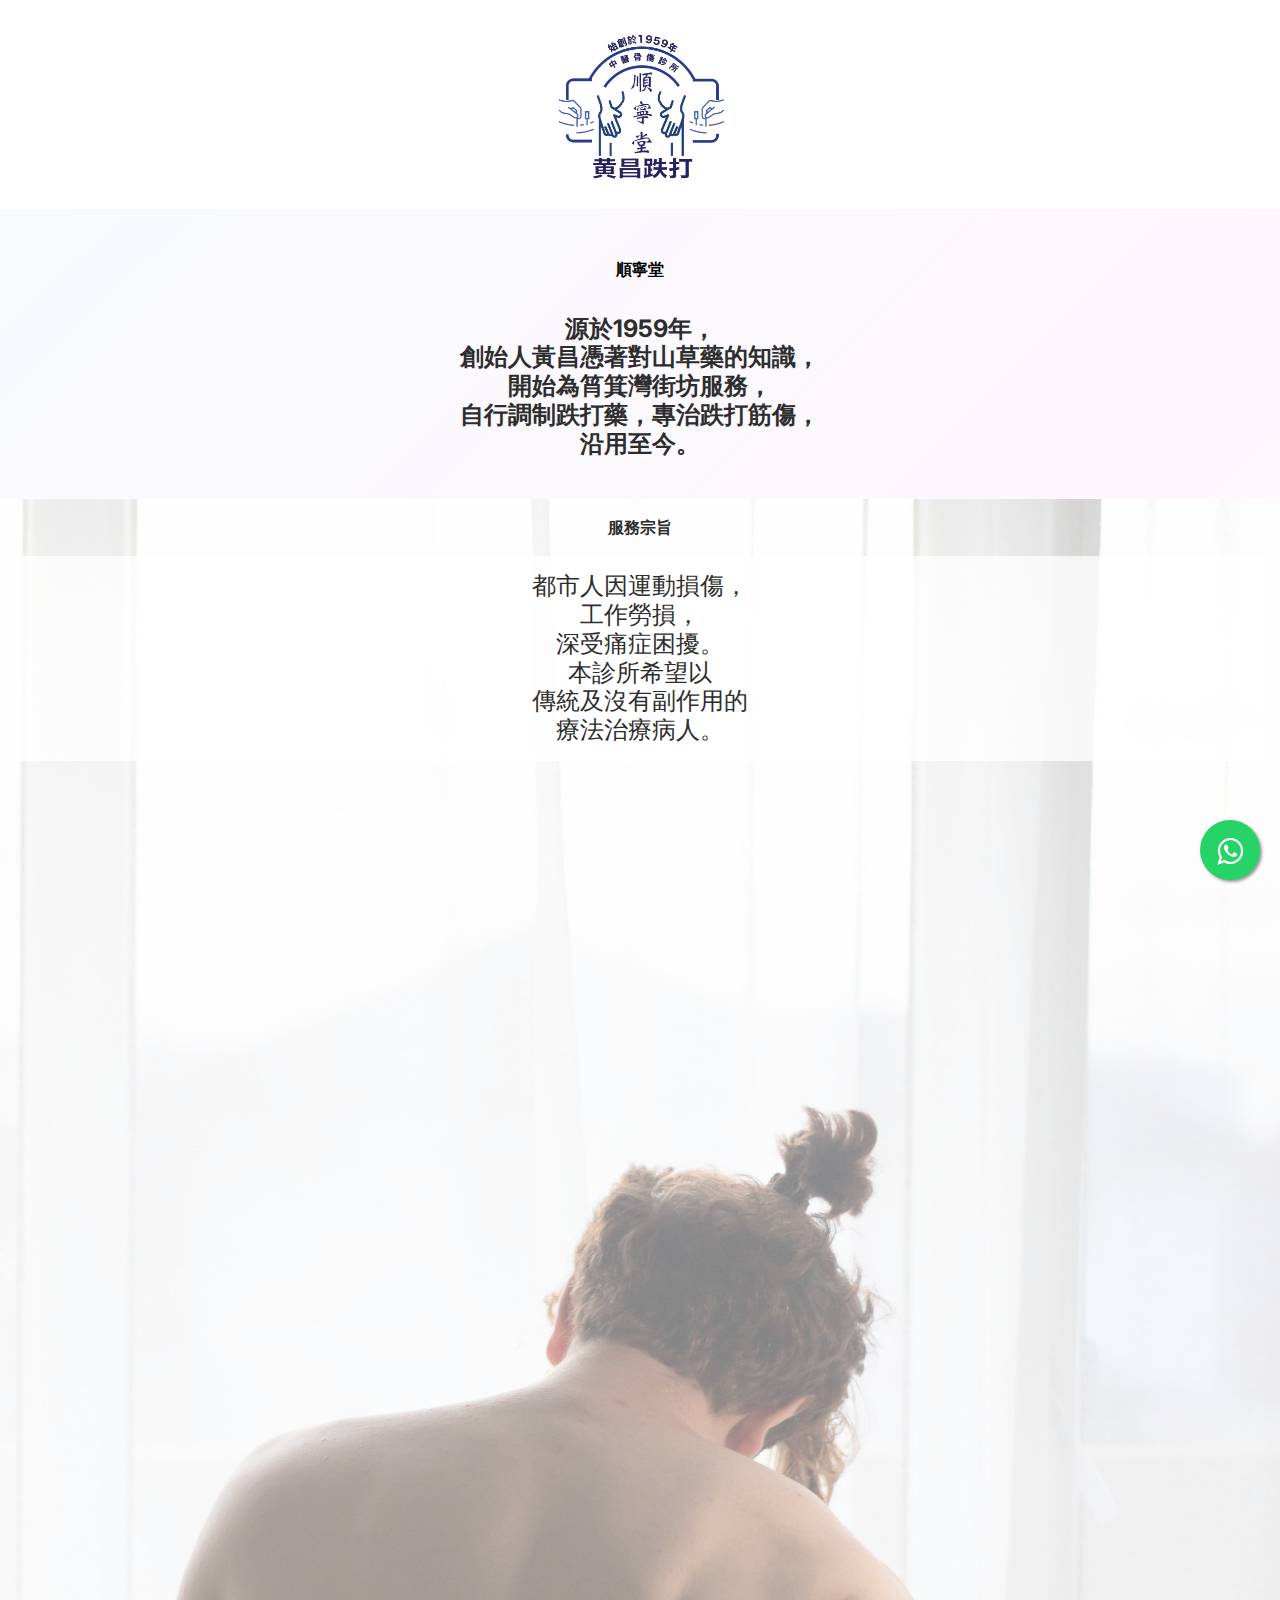
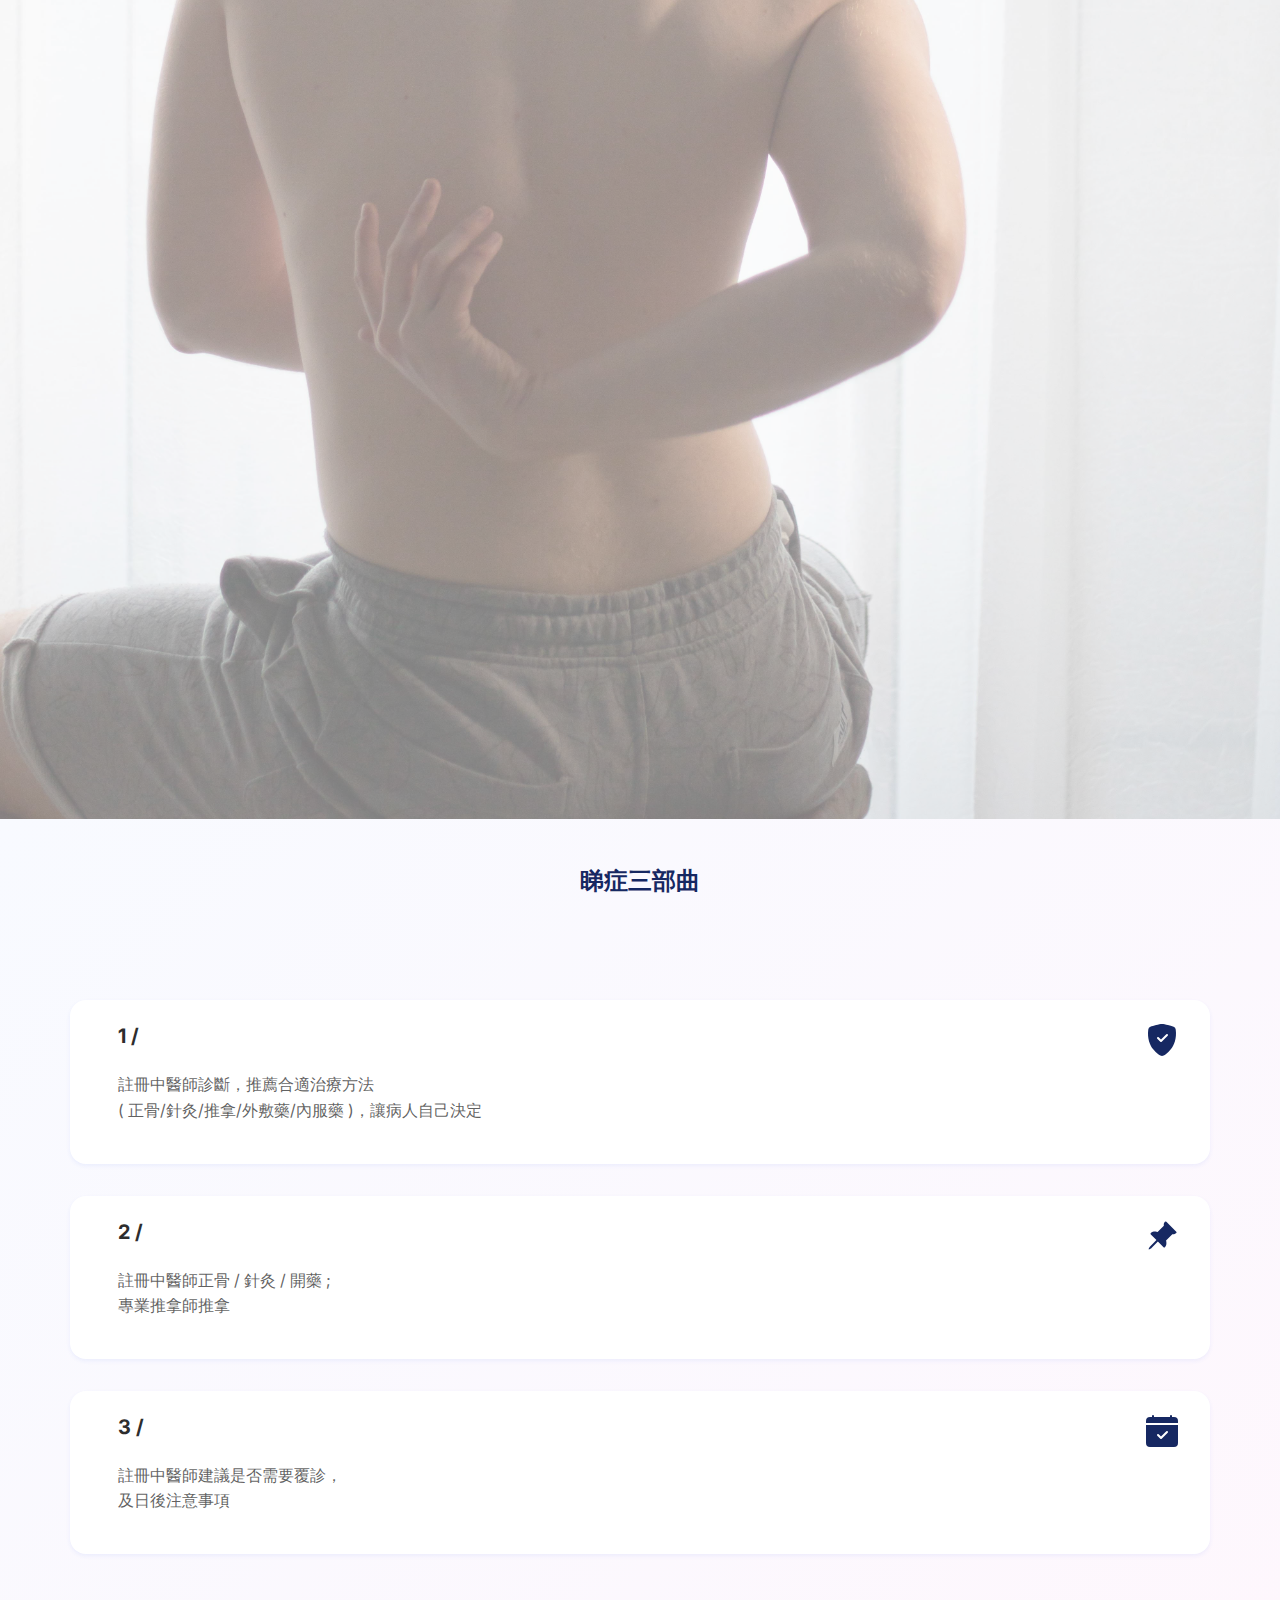
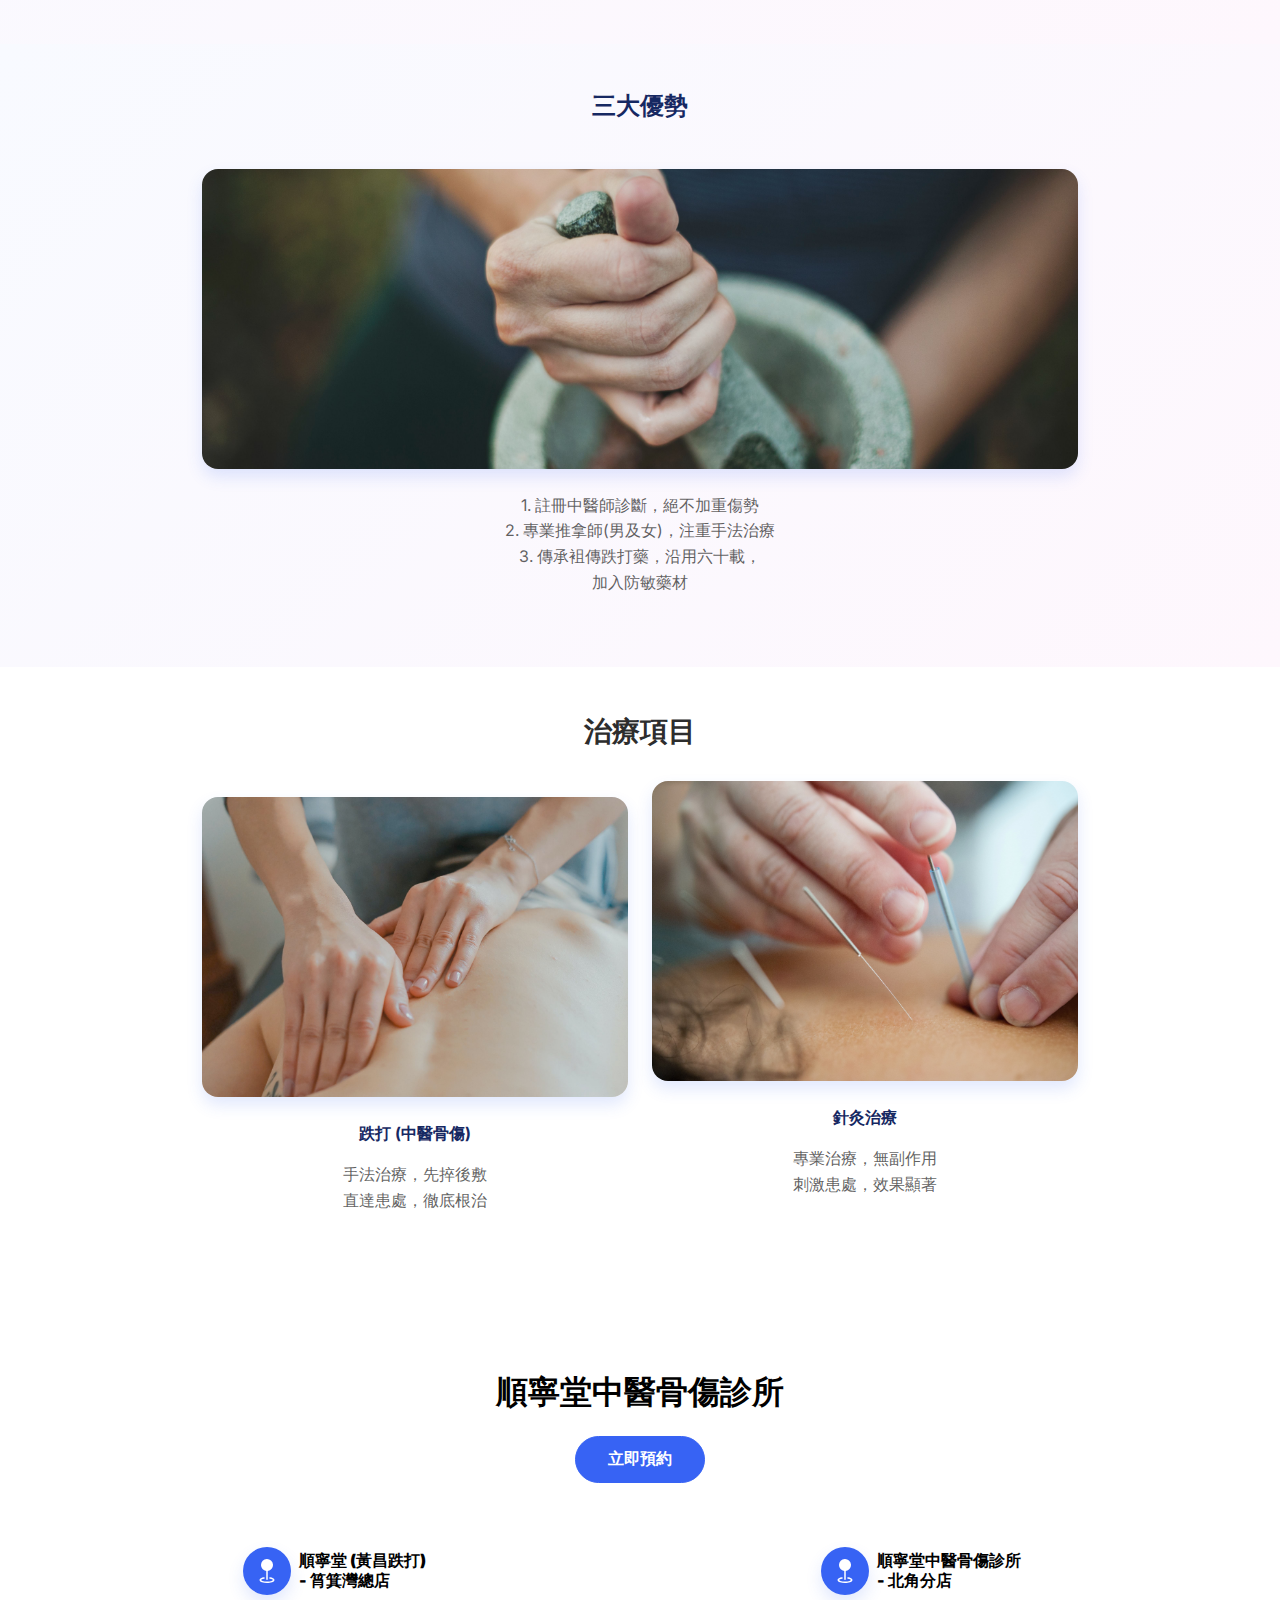
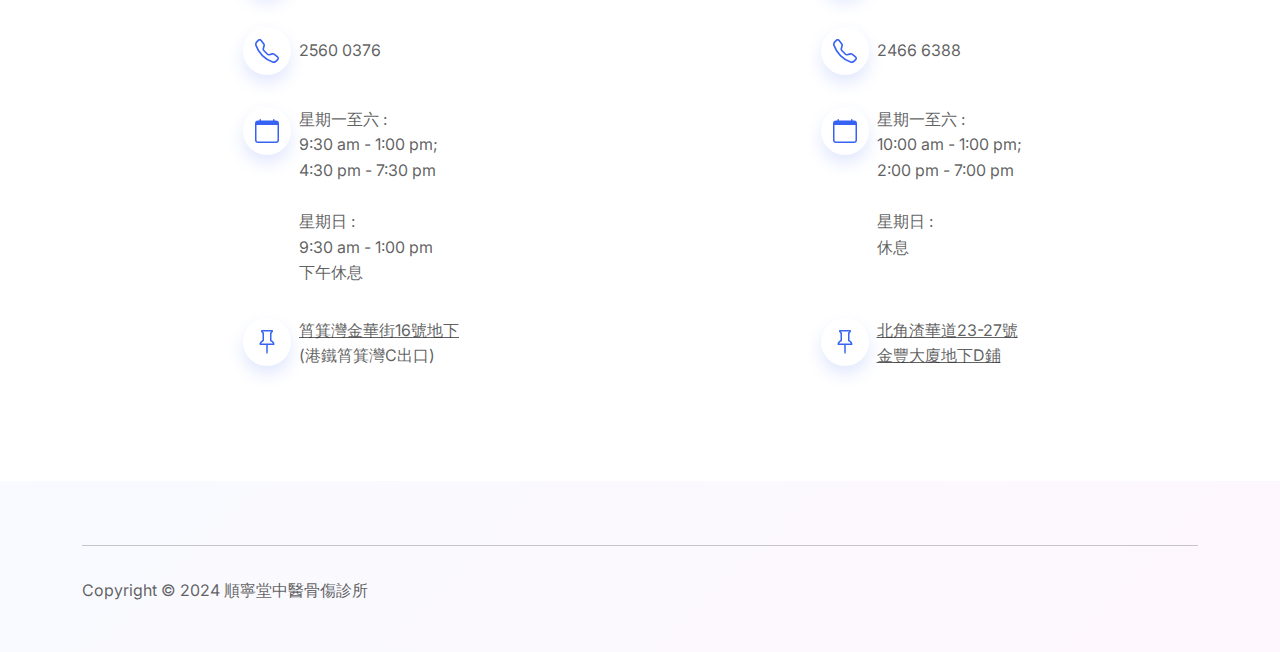
==== commit f967a2c4: "changed minor formatting" ====
--- a/index.html
+++ b/index.html
@@ -1,10 +1,10 @@
 <!DOCTYPE html><html data-bs-theme="light" lang="en"><head><meta charset="utf-8"><meta name="viewport" content="width=device-width, initial-scale=1.0, shrink-to-fit=no"><title>Home - Brand</title><link rel="stylesheet" href="assets/bootstrap/css/bootstrap.min.css"><link rel="stylesheet" href="https://fonts.googleapis.com/css?family=Inter:300italic,400italic,600italic,700italic,800italic,400,300,600,700,800&amp;display=swap"><link rel="stylesheet" href="https://cdnjs.cloudflare.com/ajax/libs/font-awesome/4.7.0/css/font-awesome.min.css"><link rel="stylesheet" href="assets/css/styles.min.css"></head><body><!-- Start: Navbar Centered Links --><nav class="navbar navbar-expand sticky-top justify-content-center py-1 navbar-light" id="mainNav"><div class="container"><div class="container text-center"><div class="col-sm-12"><img class="rounded w-150 fit-cover pb-md-0 mb-md-0 py-2" src="assets/img/stock%20photos/Logo.png" style="height: 200px;margin-bottom: 0px;padding-bottom: 0px;" width="328" height="200"></div></div></div></nav><!-- End: Navbar Centered Links --><header class="bg-primary-gradient"><!-- Start: Intro --><div class="container pt-3 pt-xl-5 py-3"><div class="col"><div class="text-center"><p class="text-center"><strong><span style="color: rgb(0, 0, 0);">順寧堂</span></strong></p><h4 class="fw-bold text-center py-3">源於1959年，<br>創始人黃昌憑著對山草藥的知識，<br>開始為筲箕灣街坊服務，<br>自行調制跌打藥，專治跌打筋傷，<br>沿用至今。</h4></div></div></div><!-- End: Intro --></header><!-- Start: mission --><section><!-- Start: mission --><div class="container-fluid"><div class="row"><div class="col" style="padding-left: 0px;padding-right: 0px;"><div><div class="card d-inline float-start"><img class="img-fluid card-img w-100 d-block placeholder" src="assets/img/stock%20photos/服務宗旨.jpg" style="height: 200 px" width="329" height="494"><div class="card-img-overlay text-center"><p class="fw-bold text-center"><strong>服務宗旨</strong></p><h4 class="fw-normal bg-white bg-opacity-75 float-none py-3">都市人因運動損傷，<br>工作勞損，<br>深受痛症困擾。<br>本診所希望以<br>傳統及沒有副作用的<br>療法治療病人。</h4></div></div></div></div></div></div><!-- End: mission --></section><!-- End: mission --><!-- Start: 3 steps --><section><!-- Start: 3 steps --><div class="container-fluid bg-primary-gradient py-3"><div class="row"><div class="col-12 col-md-8 col-xl-6 text-center mx-auto py-3"><h4 class="fw-bold text-center text-primary-emphasis py-3" style="margin-bottom: -1px;"><strong>睇症三部曲</strong></h4></div></div><div class="row"><div class="col"><div class="py-2 p-lg-5" style="padding-top: 40px;margin: 10px;"><div class="col col-md-12"><div class="row py-3"><div class="col"><div class="card shadow-sm"><div class="card-body px-4 py-4 px-md-5"><div class="bs-icon-lg d-flex justify-content-center align-items-stretch mb-3 bs-icon" style="top: 1 rem;right: 1rem;position: absolute;"><svg xmlns="http://www.w3.org/2000/svg" width="1em" height="1em" fill="currentColor" viewBox="0 0 16 16" class="bi bi-shield-fill-check text-primary-emphasis">
   <path fill-rule="evenodd" d="M8 0c-.69 0-1.843.265-2.928.56-1.11.3-2.229.655-2.887.87a1.54 1.54 0 0 0-1.044 1.262c-.596 4.477.787 7.795 2.465 9.99a11.777 11.777 0 0 0 2.517 2.453c.386.273.744.482 1.048.625.28.132.581.24.829.24s.548-.108.829-.24a7.159 7.159 0 0 0 1.048-.625 11.775 11.775 0 0 0 2.517-2.453c1.678-2.195 3.061-5.513 2.465-9.99a1.541 1.541 0 0 0-1.044-1.263 62.467 62.467 0 0 0-2.887-.87C9.843.266 8.69 0 8 0m2.146 5.146a.5.5 0 0 1 .708.708l-3 3a.5.5 0 0 1-.708 0l-1.5-1.5a.5.5 0 1 1 .708-.708L7.5 7.793l2.646-2.647z"></path>
-</svg></div><h5 class="fw-bold card-title">1 /</h5><p class="text-muted card-text py-3">註冊中醫師診斷，推薦合適治療方法 <br>( 正骨 / 針灸 / 推拿 / 外敷藥 / 內服藥 )，讓病人自己決定</p></div></div></div></div><div class="row py-3"><div class="col"><div class="card shadow-sm"><div class="card-body px-4 py-4 px-md-5"><div class="bs-icon-lg d-flex justify-content-center align-items-stretch mb-3 bs-icon" style="top: 1 rem;right: 1rem;position: absolute;"><svg xmlns="http://www.w3.org/2000/svg" width="1em" height="1em" fill="currentColor" viewBox="0 0 16 16" class="bi bi-pin-angle-fill text-primary-emphasis">
+</svg></div><h5 class="fw-bold card-title">1 /</h5><p class="text-muted card-text py-3">註冊中醫師診斷，推薦合適治療方法 <br>( 正骨/針灸/推拿/外敷藥/內服藥 )，讓病人自己決定</p></div></div></div></div><div class="row py-3"><div class="col"><div class="card shadow-sm"><div class="card-body px-4 py-4 px-md-5"><div class="bs-icon-lg d-flex justify-content-center align-items-stretch mb-3 bs-icon" style="top: 1 rem;right: 1rem;position: absolute;"><svg xmlns="http://www.w3.org/2000/svg" width="1em" height="1em" fill="currentColor" viewBox="0 0 16 16" class="bi bi-pin-angle-fill text-primary-emphasis">
   <path d="M9.828.722a.5.5 0 0 1 .354.146l4.95 4.95a.5.5 0 0 1 0 .707c-.48.48-1.072.588-1.503.588-.177 0-.335-.018-.46-.039l-3.134 3.134a5.927 5.927 0 0 1 .16 1.013c.046.702-.032 1.687-.72 2.375a.5.5 0 0 1-.707 0l-2.829-2.828-3.182 3.182c-.195.195-1.219.902-1.414.707-.195-.195.512-1.22.707-1.414l3.182-3.182-2.828-2.829a.5.5 0 0 1 0-.707c.688-.688 1.673-.767 2.375-.72a5.922 5.922 0 0 1 1.013.16l3.134-3.133a2.772 2.772 0 0 1-.04-.461c0-.43.108-1.022.589-1.503a.5.5 0 0 1 .353-.146z"></path>
-</svg></div><h5 class="fw-bold card-title">2 /</h5><p class="text-muted card-text py-3">註冊中醫師正骨 / 針灸 / 開藥 ; 專業推拿師推拿</p></div></div></div></div><div class="row py-3"><div class="col"><div class="card shadow-sm"><div class="card-body px-4 py-4 px-md-5"><div class="bs-icon-lg d-flex justify-content-center align-items-stretch mb-3 bs-icon" style="top: 1 rem;right: 1rem;position: absolute;"><svg xmlns="http://www.w3.org/2000/svg" width="1em" height="1em" fill="currentColor" viewBox="0 0 16 16" class="bi bi-calendar-check-fill text-primary-emphasis">
+</svg></div><h5 class="fw-bold card-title">2 /</h5><p class="text-muted card-text py-3">註冊中醫師正骨 / 針灸 / 開藥 ; <br>專業推拿師推拿</p></div></div></div></div><div class="row py-3"><div class="col"><div class="card shadow-sm"><div class="card-body px-4 py-4 px-md-5"><div class="bs-icon-lg d-flex justify-content-center align-items-stretch mb-3 bs-icon" style="top: 1 rem;right: 1rem;position: absolute;"><svg xmlns="http://www.w3.org/2000/svg" width="1em" height="1em" fill="currentColor" viewBox="0 0 16 16" class="bi bi-calendar-check-fill text-primary-emphasis">
   <path d="M4 .5a.5.5 0 0 0-1 0V1H2a2 2 0 0 0-2 2v1h16V3a2 2 0 0 0-2-2h-1V.5a.5.5 0 0 0-1 0V1H4zM16 14V5H0v9a2 2 0 0 0 2 2h12a2 2 0 0 0 2-2m-5.146-5.146-3 3a.5.5 0 0 1-.708 0l-1.5-1.5a.5.5 0 0 1 .708-.708L7.5 10.793l2.646-2.647a.5.5 0 0 1 .708.708z"></path>
-</svg></div><h5 class="fw-bold card-title">3 /</h5><p class="text-muted card-text py-3">註冊中醫師建議是否需要覆診，及日後注意事項</p></div></div></div></div></div></div></div></div></div><!-- End: 3 steps --></section><!-- End: 3 steps --><!-- Start: why us --><section><!-- Start: why us --><div class="container-fluid bg-primary-gradient py-3"><div class="row py-3"><div class="col"><h4 class="fw-bold text-center text-primary-emphasis py-3" style="margin-bottom: 0px;"><strong>三大優勢</strong></h4></div></div><div class="row row-cols-1 row-cols-md-2 mx-auto text-center align-items-center" style="max-width: 900px;"><div class="col-md-12 col-lg-12"><div class="py-3"><a href="#"><img class="rounded img-fluid shadow w-100 fit-cover" src="assets/img/stock%20photos/關於我們.jpg" style="height: 300px;margin-left: 0px;" width="713" height="300"></a><div class="py-4"><p class="text-center text-muted"><span style="color: var(--image-block-collage-image-subtitle-color);">1. 註冊中醫師診斷，絕不加重傷勢</span><br><span style="color: var(--image-block-collage-image-subtitle-color);">2. 專業推拿師(男及女)，注重手法治療</span><br><span style="color: var(--image-block-collage-image-subtitle-color);">3. 傳承袓傳跌打藥，沿用六十載，</span><br><span style="color: var(--image-block-collage-image-subtitle-color);">加入防敏藥材</span></p></div></div></div></div></div><!-- End: why us --></section><!-- End: why us --><!-- Start: services --><section><div class="container py-3"><div class="row"><div class="col-md-8 col-xl-6 text-center mx-auto py-3"><h3 class="fw-bold py-3" style="margin-bottom: 0px;">治療項目</h3></div></div><div class="col"><div class="row row-cols-1 row-cols-md-2 mx-auto" style="max-width: 900px;"><div class="col-12 col-lg-6 mb-4 py-3"><div><a href="#"><img class="rounded img-fluid shadow w-100 fit-cover" src="assets/img/stock%20photos/治療項目(跌打).jpg" style="height: 300px;" width="876" height="300"></a><div class="py-4"><p class="text-center text-primary-emphasis"><strong><span style="color: var(--list-section-simple-title-color);">跌打 (中醫骨傷)</span></strong></p><p class="text-center text-muted">手法治療，先捽後敷<br>直達患處，徹底根治</p></div></div></div><div class="col"><div><a href="#"><img class="rounded img-fluid shadow w-100 fit-cover" src="assets/img/stock%20photos/治療項目(針灸).jpg" style="height: 300px;" width="876" height="300"></a><div class="py-4"><p class="text-center text-primary-emphasis"><strong><span style="color: var(--list-section-simple-title-color);">針灸治療</span></strong></p><p class="text-center text-muted">專業治療，無副作用<br>刺激患處，效果顯著</p></div></div></div></div></div></div></section><!-- End: services --><!-- Start: Contact Details --><section class="py-5"><div class="container"><div class="row mb-5"><div class="col-md-8 col-xl-6 text-center mx-auto"><h2 class="fw-bold py-3"><span style="color: rgb(0, 0, 0);">順寧堂中醫骨傷診所</span></h2><a href="https://wa.me/85253151128?text=Hello%21想預約痛症治療"><button class="btn btn-primary" type="button">立即預約</button></a></div></div><div class="row d-flex justify-content-center"><div class="col-md-6 col-lg-6 col-xl-6 d-flex justify-content-center justify-content-xl-center" style="padding-left: 0px;padding-right: 0px;margin-left: 0px;"><div class="d-flex flex-column justify-content-start align-items-start flex-wrap flex-md-column justify-content-md-start align-items-md-start h-100 mb-5"><div class="d-flex align-items-center p-3"><div class="bs-icon-md bs-icon-circle bs-icon-primary shadow d-flex flex-shrink-0 justify-content-center align-items-center d-inline-block bs-icon bs-icon-md"><svg xmlns="http://www.w3.org/2000/svg" width="1em" height="1em" fill="currentColor" viewBox="0 0 16 16" class="bi bi-geo-fill">
+</svg></div><h5 class="fw-bold card-title">3 /</h5><p class="text-muted card-text py-3">註冊中醫師建議是否需要覆診，<br>及日後注意事項</p></div></div></div></div></div></div></div></div></div><!-- End: 3 steps --></section><!-- End: 3 steps --><!-- Start: why us --><section><!-- Start: why us --><div class="container-fluid bg-primary-gradient py-3"><div class="row py-3"><div class="col"><h4 class="fw-bold text-center text-primary-emphasis py-3" style="margin-bottom: 0px;"><strong>三大優勢</strong></h4></div></div><div class="row row-cols-1 row-cols-md-2 mx-auto text-center align-items-center" style="max-width: 900px;"><div class="col-md-12 col-lg-12"><div class="py-3"><a href="#"><img class="rounded img-fluid shadow w-100 fit-cover" src="assets/img/stock%20photos/關於我們.jpg" style="height: 300px;margin-left: 0px;" width="713" height="300"></a><div class="py-4"><p class="text-center text-muted"><span style="color: var(--image-block-collage-image-subtitle-color);">1. 註冊中醫師診斷，絕不加重傷勢</span><br><span style="color: var(--image-block-collage-image-subtitle-color);">2. 專業推拿師(男及女)，注重手法治療</span><br><span style="color: var(--image-block-collage-image-subtitle-color);">3. 傳承袓傳跌打藥，沿用六十載，</span><br><span style="color: var(--image-block-collage-image-subtitle-color);">加入防敏藥材</span></p></div></div></div></div></div><!-- End: why us --></section><!-- End: why us --><!-- Start: services --><section><div class="container py-3"><div class="row"><div class="col-md-8 col-xl-6 text-center mx-auto py-3"><h3 class="fw-bold py-3" style="margin-bottom: 0px;">治療項目</h3></div></div><div class="col"><div class="row row-cols-1 row-cols-md-2 mx-auto" style="max-width: 900px;"><div class="col-12 col-lg-6 mb-4 py-3"><div><a href="#"><img class="rounded img-fluid shadow w-100 fit-cover" src="assets/img/stock%20photos/治療項目(跌打).jpg" style="height: 300px;" width="876" height="300"></a><div class="py-4"><p class="text-center text-primary-emphasis"><strong><span style="color: var(--list-section-simple-title-color);">跌打 (中醫骨傷)</span></strong></p><p class="text-center text-muted">手法治療，先捽後敷<br>直達患處，徹底根治</p></div></div></div><div class="col"><div><a href="#"><img class="rounded img-fluid shadow w-100 fit-cover" src="assets/img/stock%20photos/治療項目(針灸).jpg" style="height: 300px;" width="876" height="300"></a><div class="py-4"><p class="text-center text-primary-emphasis"><strong><span style="color: var(--list-section-simple-title-color);">針灸治療</span></strong></p><p class="text-center text-muted">專業治療，無副作用<br>刺激患處，效果顯著</p></div></div></div></div></div></div></section><!-- End: services --><!-- Start: Contact Details --><section class="py-5"><div class="container"><div class="row mb-5"><div class="col-md-8 col-xl-6 text-center mx-auto"><h2 class="fw-bold py-3"><span style="color: rgb(0, 0, 0);">順寧堂中醫骨傷診所</span></h2><a href="https://wa.me/85253151128?text=Hello%21想預約痛症治療"><button class="btn btn-primary" type="button">立即預約</button></a></div></div><div class="row d-flex justify-content-center"><div class="col-md-6 col-lg-6 col-xl-6 d-flex justify-content-center justify-content-xl-center" style="padding-left: 0px;padding-right: 0px;margin-left: 0px;"><div class="d-flex flex-column justify-content-start align-items-start flex-wrap flex-md-column justify-content-md-start align-items-md-start h-100 mb-5"><div class="d-flex align-items-center p-3"><div class="bs-icon-md bs-icon-circle bs-icon-primary shadow d-flex flex-shrink-0 justify-content-center align-items-center d-inline-block bs-icon bs-icon-md"><svg xmlns="http://www.w3.org/2000/svg" width="1em" height="1em" fill="currentColor" viewBox="0 0 16 16" class="bi bi-geo-fill">
   <path fill-rule="evenodd" d="M4 4a4 4 0 1 1 4.5 3.969V13.5a.5.5 0 0 1-1 0V7.97A4 4 0 0 1 4 3.999zm2.493 8.574a.5.5 0 0 1-.411.575c-.712.118-1.28.295-1.655.493a1.319 1.319 0 0 0-.37.265.301.301 0 0 0-.057.09V14l.002.008a.147.147 0 0 0 .016.033.617.617 0 0 0 .145.15c.165.13.435.27.813.395.751.25 1.82.414 3.024.414s2.273-.163 3.024-.414c.378-.126.648-.265.813-.395a.619.619 0 0 0 .146-.15.148.148 0 0 0 .015-.033L12 14v-.004a.301.301 0 0 0-.057-.09 1.318 1.318 0 0 0-.37-.264c-.376-.198-.943-.375-1.655-.493a.5.5 0 1 1 .164-.986c.77.127 1.452.328 1.957.594C12.5 13 13 13.4 13 14c0 .426-.26.752-.544.977-.29.228-.68.413-1.116.558-.878.293-2.059.465-3.34.465-1.281 0-2.462-.172-3.34-.465-.436-.145-.826-.33-1.116-.558C3.26 14.752 3 14.426 3 14c0-.599.5-1 .961-1.243.505-.266 1.187-.467 1.957-.594a.5.5 0 0 1 .575.411"></path>
 </svg></div><div class="px-2"><h6 class="fw-bold mb-0"><strong><span style="color: rgb(0, 0, 0);">順寧堂 (黃昌跌打) </span></strong><br><strong><span style="color: rgb(0, 0, 0);">- 筲箕灣總店</span></strong></h6></div></div><div class="d-flex align-items-center p-3"><div class="bs-icon-md bs-icon-circle bs-icon-white shadow d-flex flex-shrink-0 justify-content-center align-items-center d-inline-block bs-icon bs-icon-md"><svg xmlns="http://www.w3.org/2000/svg" width="1em" height="1em" fill="currentColor" viewBox="0 0 16 16" class="bi bi-telephone">
   <path d="M3.654 1.328a.678.678 0 0 0-1.015-.063L1.605 2.3c-.483.484-.661 1.169-.45 1.77a17.568 17.568 0 0 0 4.168 6.608 17.569 17.569 0 0 0 6.608 4.168c.601.211 1.286.033 1.77-.45l1.034-1.034a.678.678 0 0 0-.063-1.015l-2.307-1.794a.678.678 0 0 0-.58-.122l-2.19.547a1.745 1.745 0 0 1-1.657-.459L5.482 8.062a1.745 1.745 0 0 1-.46-1.657l.548-2.19a.678.678 0 0 0-.122-.58L3.654 1.328zM1.884.511a1.745 1.745 0 0 1 2.612.163L6.29 2.98c.329.423.445.974.315 1.494l-.547 2.19a.678.678 0 0 0 .178.643l2.457 2.457a.678.678 0 0 0 .644.178l2.189-.547a1.745 1.745 0 0 1 1.494.315l2.306 1.794c.829.645.905 1.87.163 2.611l-1.034 1.034c-.74.74-1.846 1.065-2.877.702a18.634 18.634 0 0 1-7.01-4.42 18.634 18.634 0 0 1-4.42-7.009c-.362-1.03-.037-2.137.703-2.877L1.885.511z"></path>
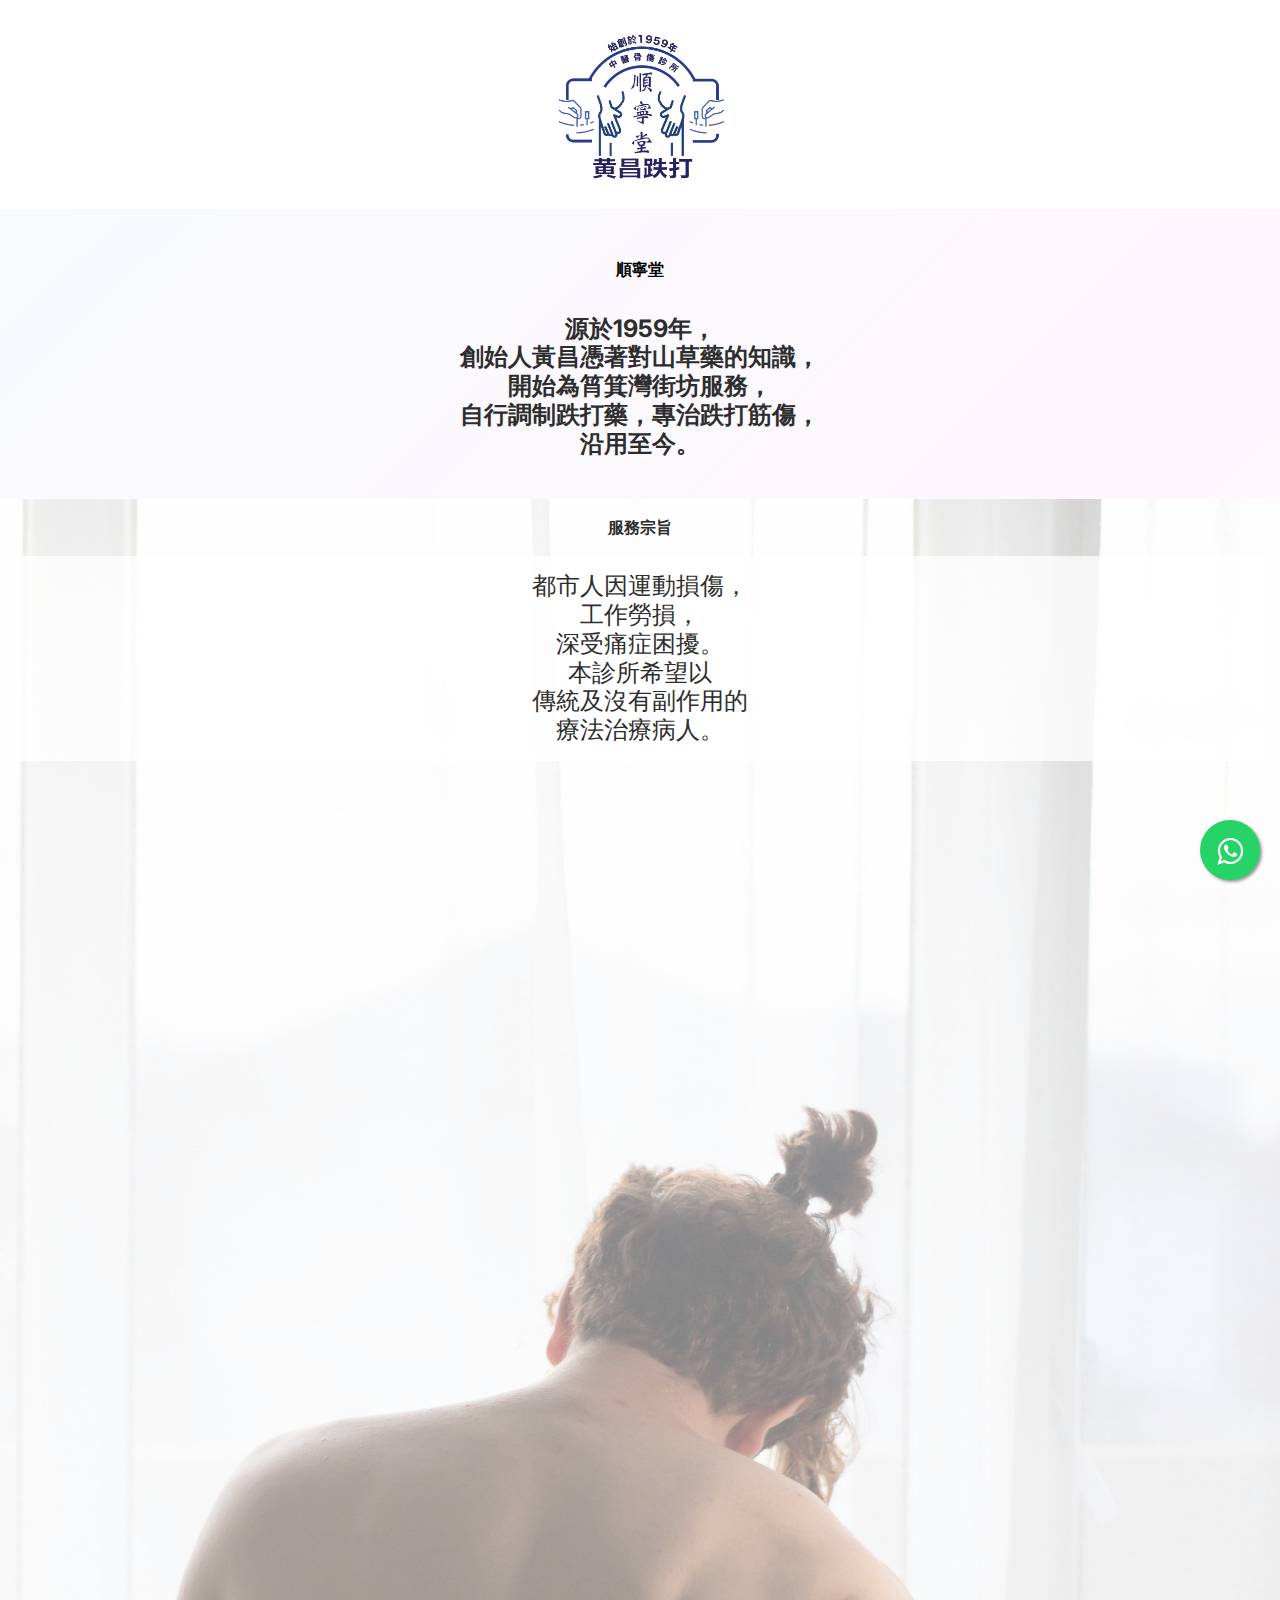
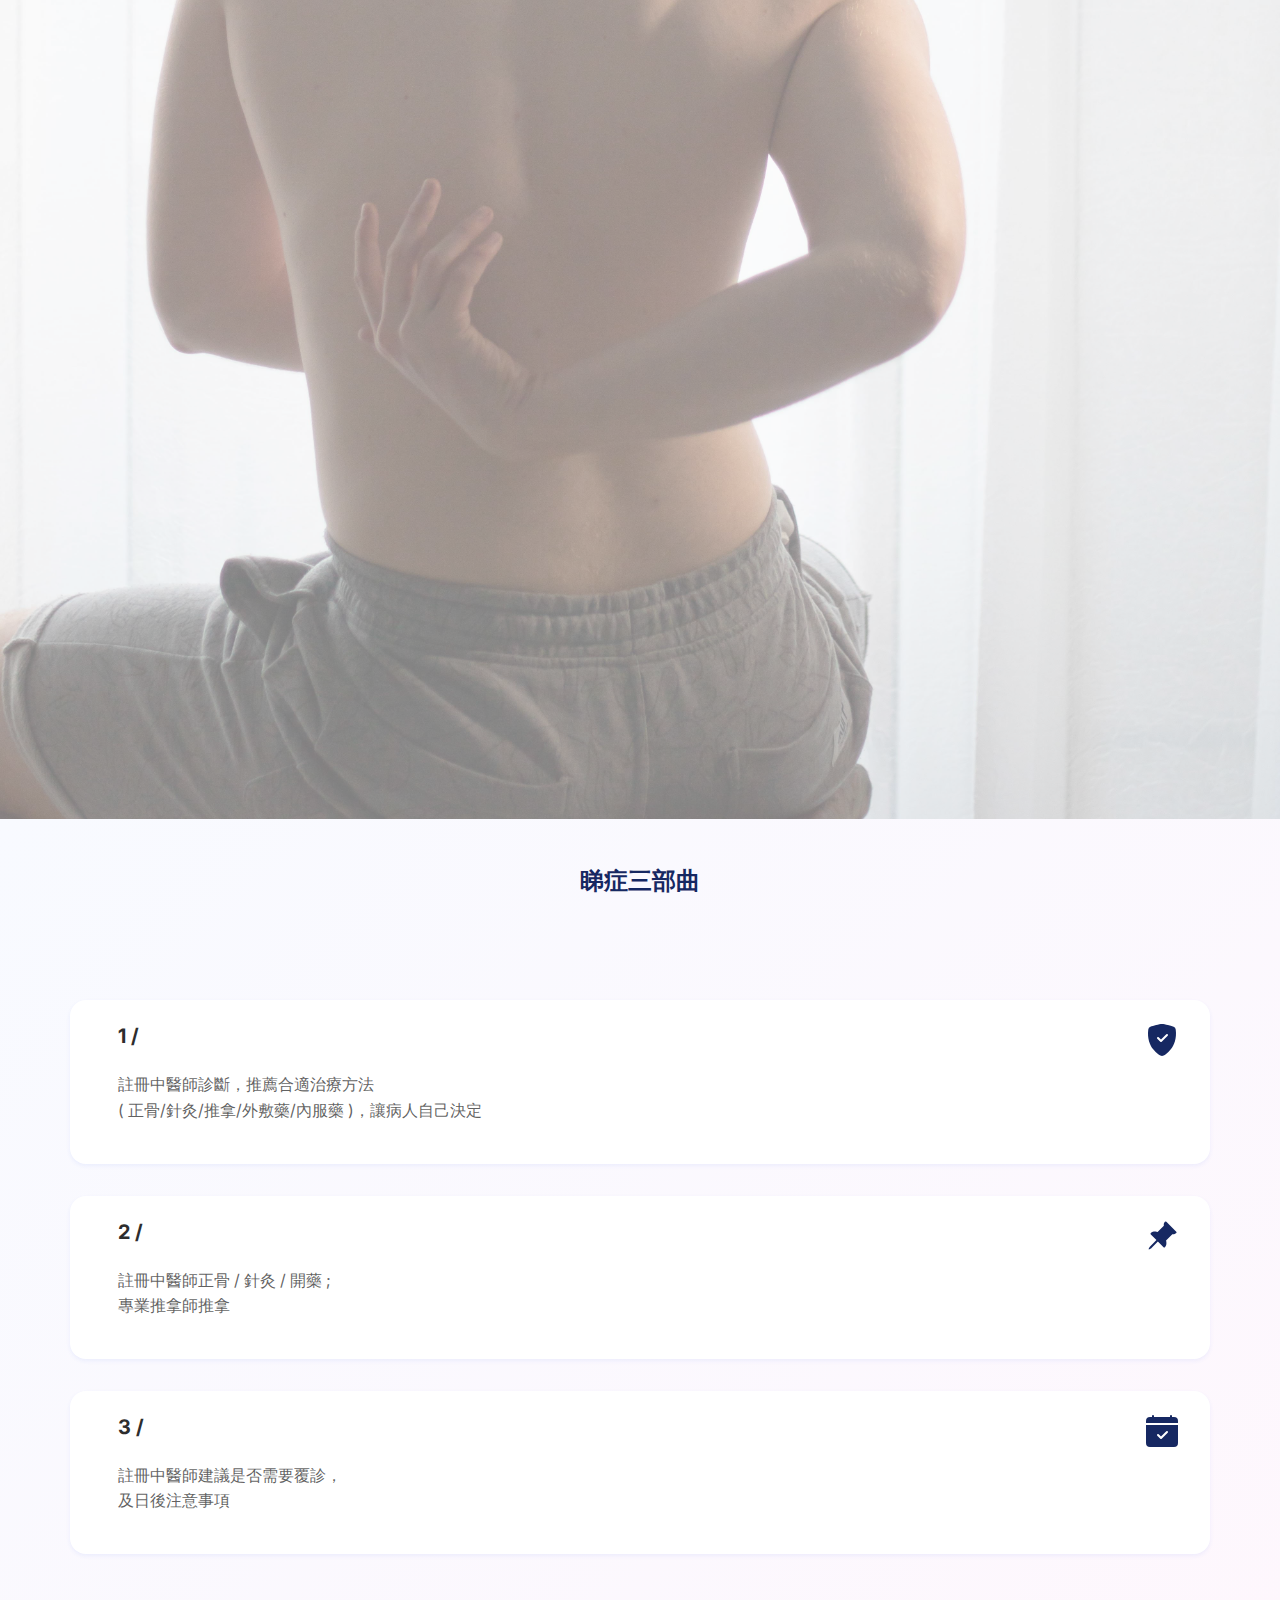
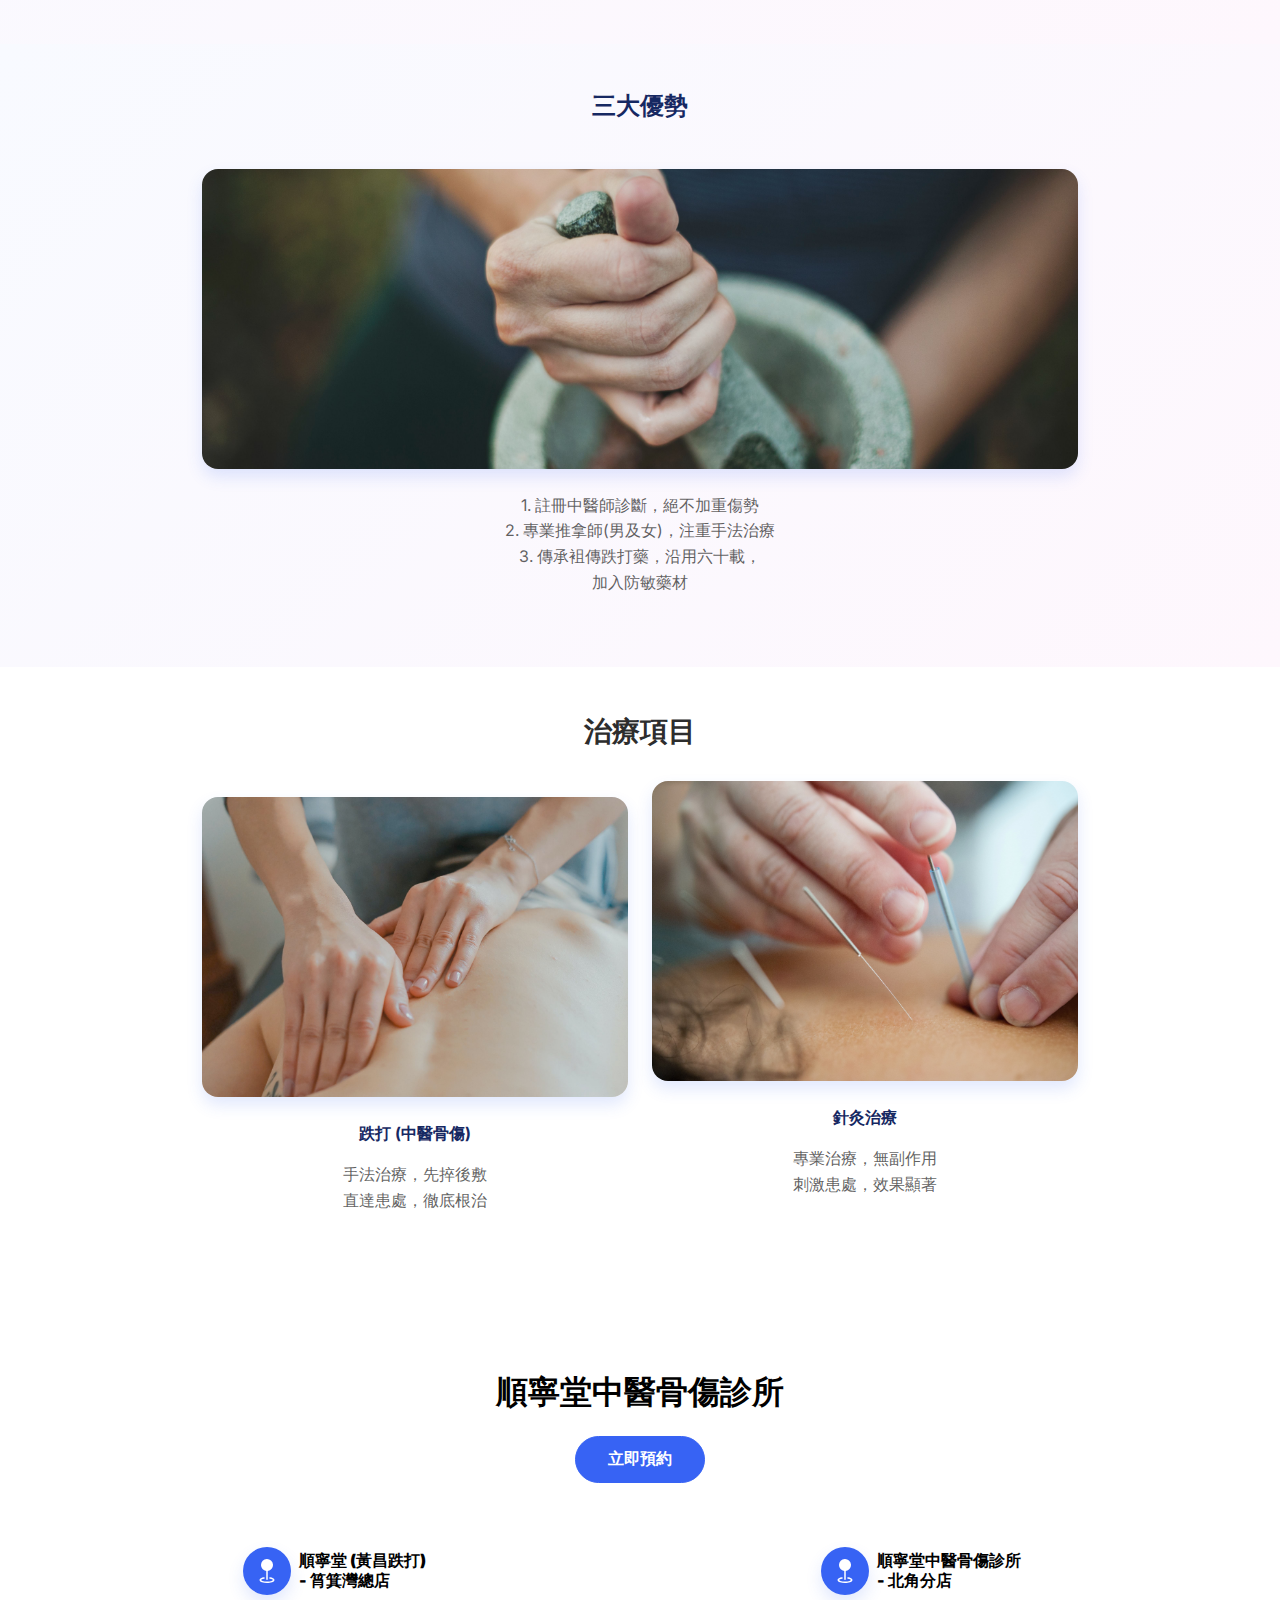
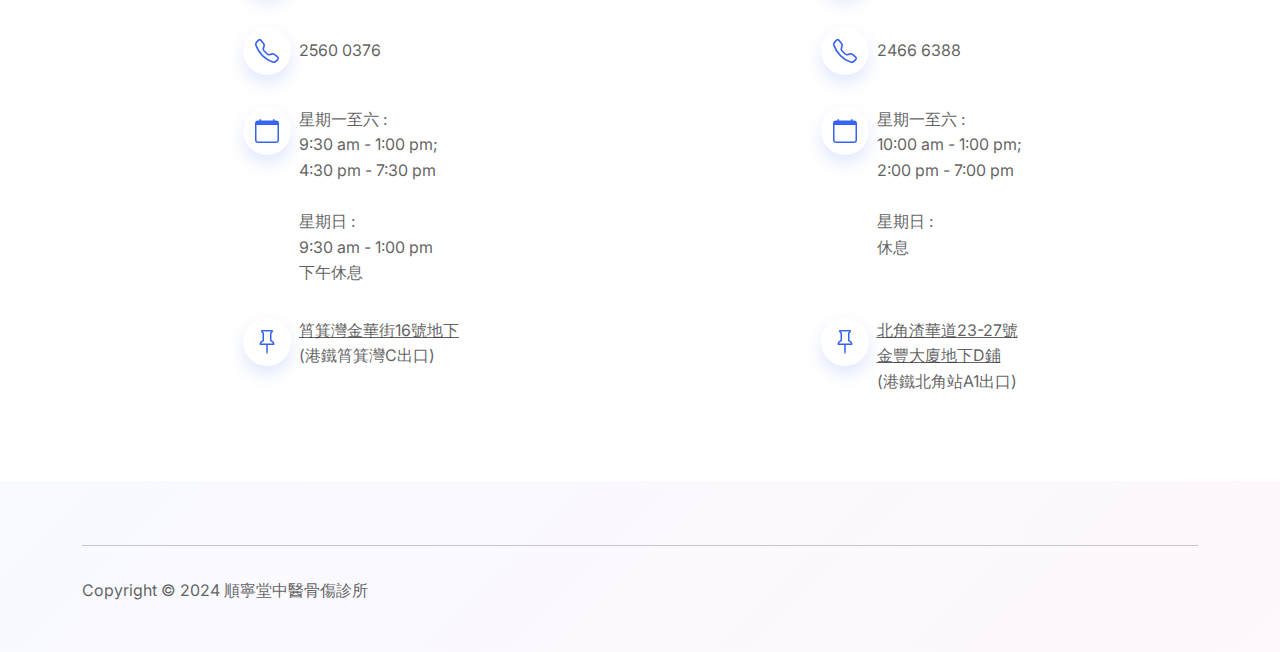
==== commit f9a070ee: "added MTR station to location" ====
--- a/index.html
+++ b/index.html
@@ -20,7 +20,7 @@
   <path d="M3.5 0a.5.5 0 0 1 .5.5V1h8V.5a.5.5 0 0 1 1 0V1h1a2 2 0 0 1 2 2v11a2 2 0 0 1-2 2H2a2 2 0 0 1-2-2V3a2 2 0 0 1 2-2h1V.5a.5.5 0 0 1 .5-.5M1 4v10a1 1 0 0 0 1 1h12a1 1 0 0 0 1-1V4z"></path>
 </svg></div><div class="px-2"><p class="text-muted mb-0">星期一至六 :<br>10:00 am - 1:00 pm; <br>2:00 pm - 7:00 pm<br><br>星期日 :<br>休息<br><br></p></div></div><div class="d-flex align-items-start p-3"><div class="bs-icon-md bs-icon-circle bs-icon-white shadow d-flex flex-shrink-0 justify-content-center align-items-center d-inline-block bs-icon bs-icon-md"><svg xmlns="http://www.w3.org/2000/svg" width="1em" height="1em" fill="currentColor" viewBox="0 0 16 16" class="bi bi-pin">
   <path d="M4.146.146A.5.5 0 0 1 4.5 0h7a.5.5 0 0 1 .5.5c0 .68-.342 1.174-.646 1.479-.126.125-.25.224-.354.298v4.431l.078.048c.203.127.476.314.751.555C12.36 7.775 13 8.527 13 9.5a.5.5 0 0 1-.5.5h-4v4.5c0 .276-.224 1.5-.5 1.5s-.5-1.224-.5-1.5V10h-4a.5.5 0 0 1-.5-.5c0-.973.64-1.725 1.17-2.189A5.921 5.921 0 0 1 5 6.708V2.277a2.77 2.77 0 0 1-.354-.298C4.342 1.674 4 1.179 4 .5a.5.5 0 0 1 .146-.354zm1.58 1.408-.002-.001.002.001m-.002-.001.002.001A.5.5 0 0 1 6 2v5a.5.5 0 0 1-.276.447h-.002l-.012.007-.054.03a4.922 4.922 0 0 0-.827.58c-.318.278-.585.596-.725.936h7.792c-.14-.34-.407-.658-.725-.936a4.915 4.915 0 0 0-.881-.61l-.012-.006h-.002A.5.5 0 0 1 10 7V2a.5.5 0 0 1 .295-.458 1.775 1.775 0 0 0 .351-.271c.08-.08.155-.17.214-.271H5.14c.06.1.133.191.214.271a1.78 1.78 0 0 0 .37.282"></path>
-</svg></div><div class="px-2"><a href="https://maps.app.goo.gl/ifKPvfwhXCDPpEtL6" rel="external"><span style="text-decoration: underline;">北角渣華道23-27號</span><br><span style="text-decoration: underline;">金豐大廈地下D鋪</span></a></div></div></div></div></div></div></section><!-- End: Contact Details --><!-- Start: Footer Multi Column --><footer class="bg-primary-gradient"><div class="container py-4 py-lg-5"><hr><div class="text-muted d-flex justify-content-between align-items-center pt-3"><p class="text-muted mb-0">Copyright © 2024 順寧堂中醫骨傷診所</p><ul class="list-inline mb-0"><li class="list-inline-item"></li><li class="list-inline-item"></li></ul></div></div></footer><!-- End: Footer Multi Column --><!-- Start: floating whatsapp --><link rel="stylesheet" href="https://maxcdn.bootstrapcdn.com/font-awesome/4.5.0/css/font-awesome.min.css">
+</svg></div><div class="px-2"><a href="https://maps.app.goo.gl/ifKPvfwhXCDPpEtL6" rel="external"><span style="text-decoration: underline;">北角渣華道23-27號</span><br><span style="text-decoration: underline;">金豐大廈地下D鋪</span></a><p class="text-muted mb-0">(港鐵北角站A1出口)</p></div></div></div></div></div></div></section><!-- End: Contact Details --><!-- Start: Footer Multi Column --><footer class="bg-primary-gradient"><div class="container py-4 py-lg-5"><hr><div class="text-muted d-flex justify-content-between align-items-center pt-3"><p class="text-muted mb-0">Copyright © 2024 順寧堂中醫骨傷診所</p><ul class="list-inline mb-0"><li class="list-inline-item"></li><li class="list-inline-item"></li></ul></div></div></footer><!-- End: Footer Multi Column --><!-- Start: floating whatsapp --><link rel="stylesheet" href="https://maxcdn.bootstrapcdn.com/font-awesome/4.5.0/css/font-awesome.min.css">
 <a href="https://wa.me/85253151128?text=Hello%21想預約痛症治療" class="float" target="_blank">
 <i class="fa fa-whatsapp my-float"></i>
 </a>
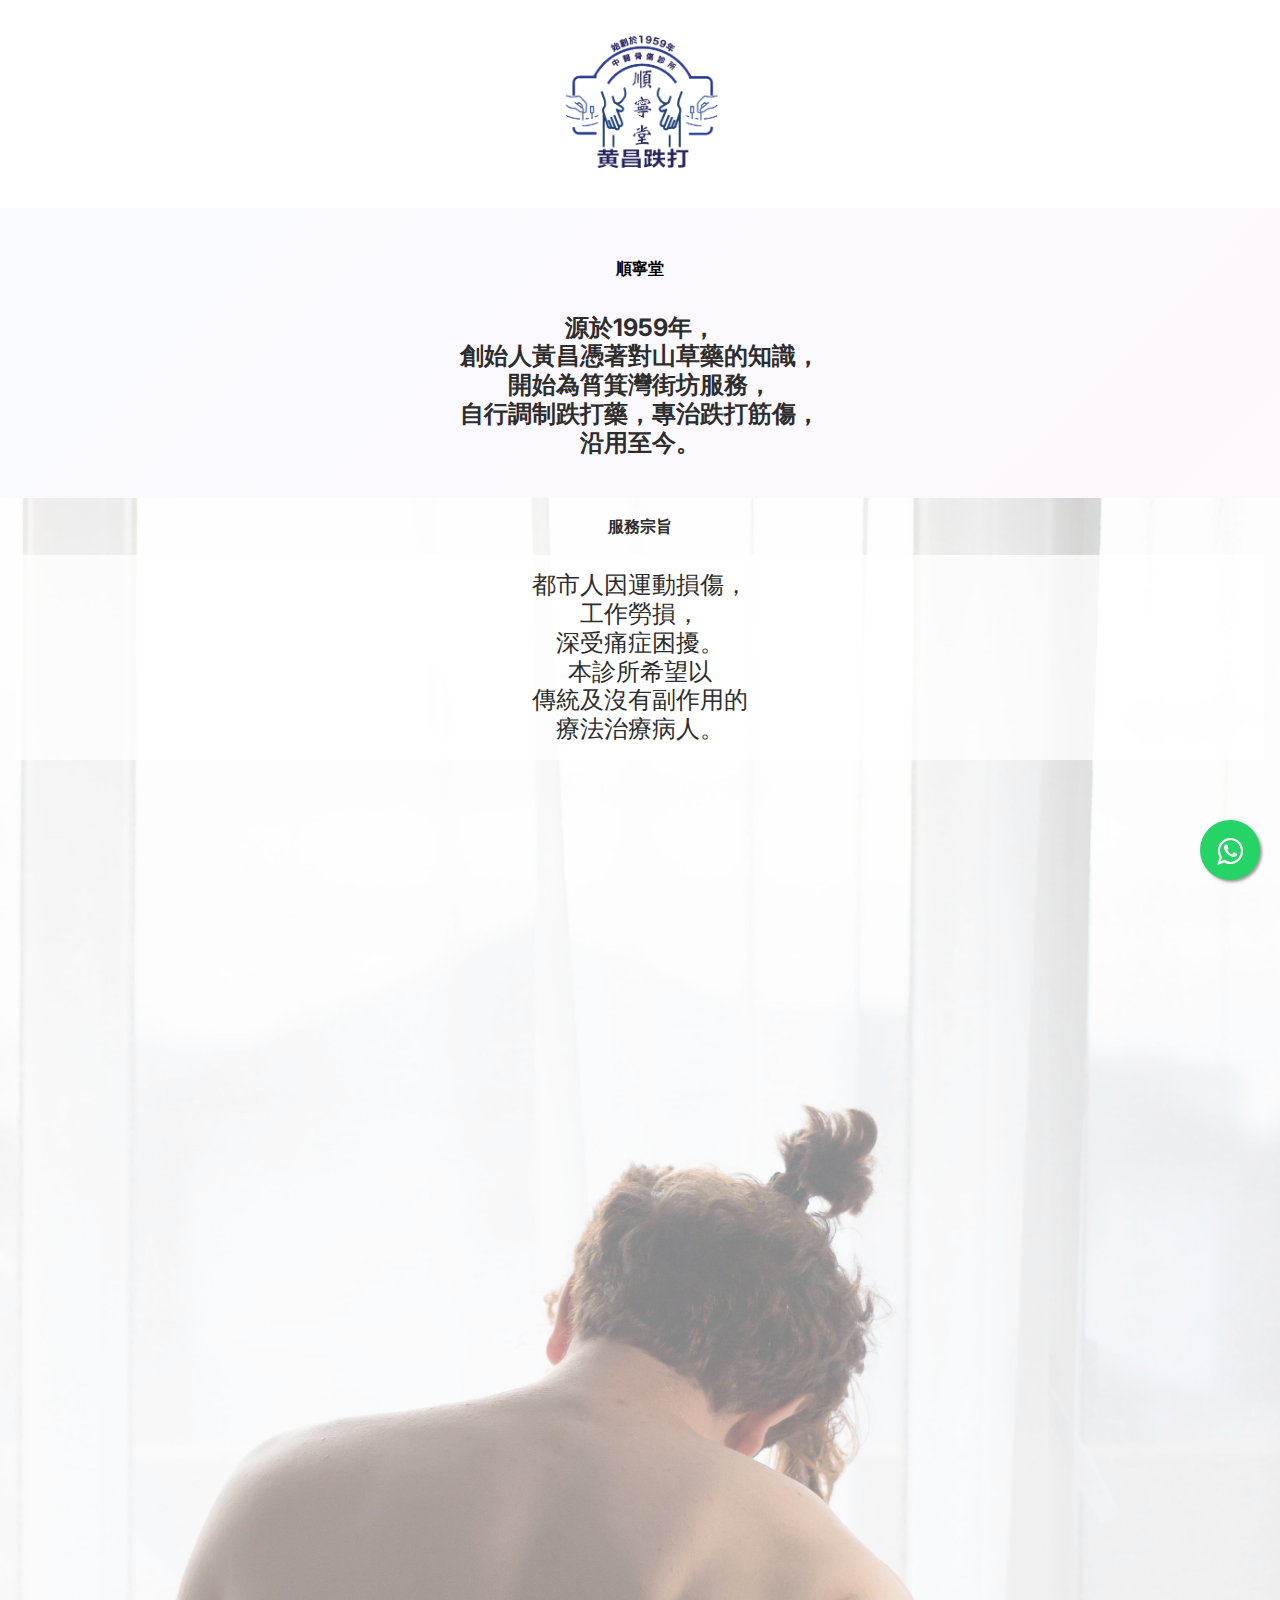
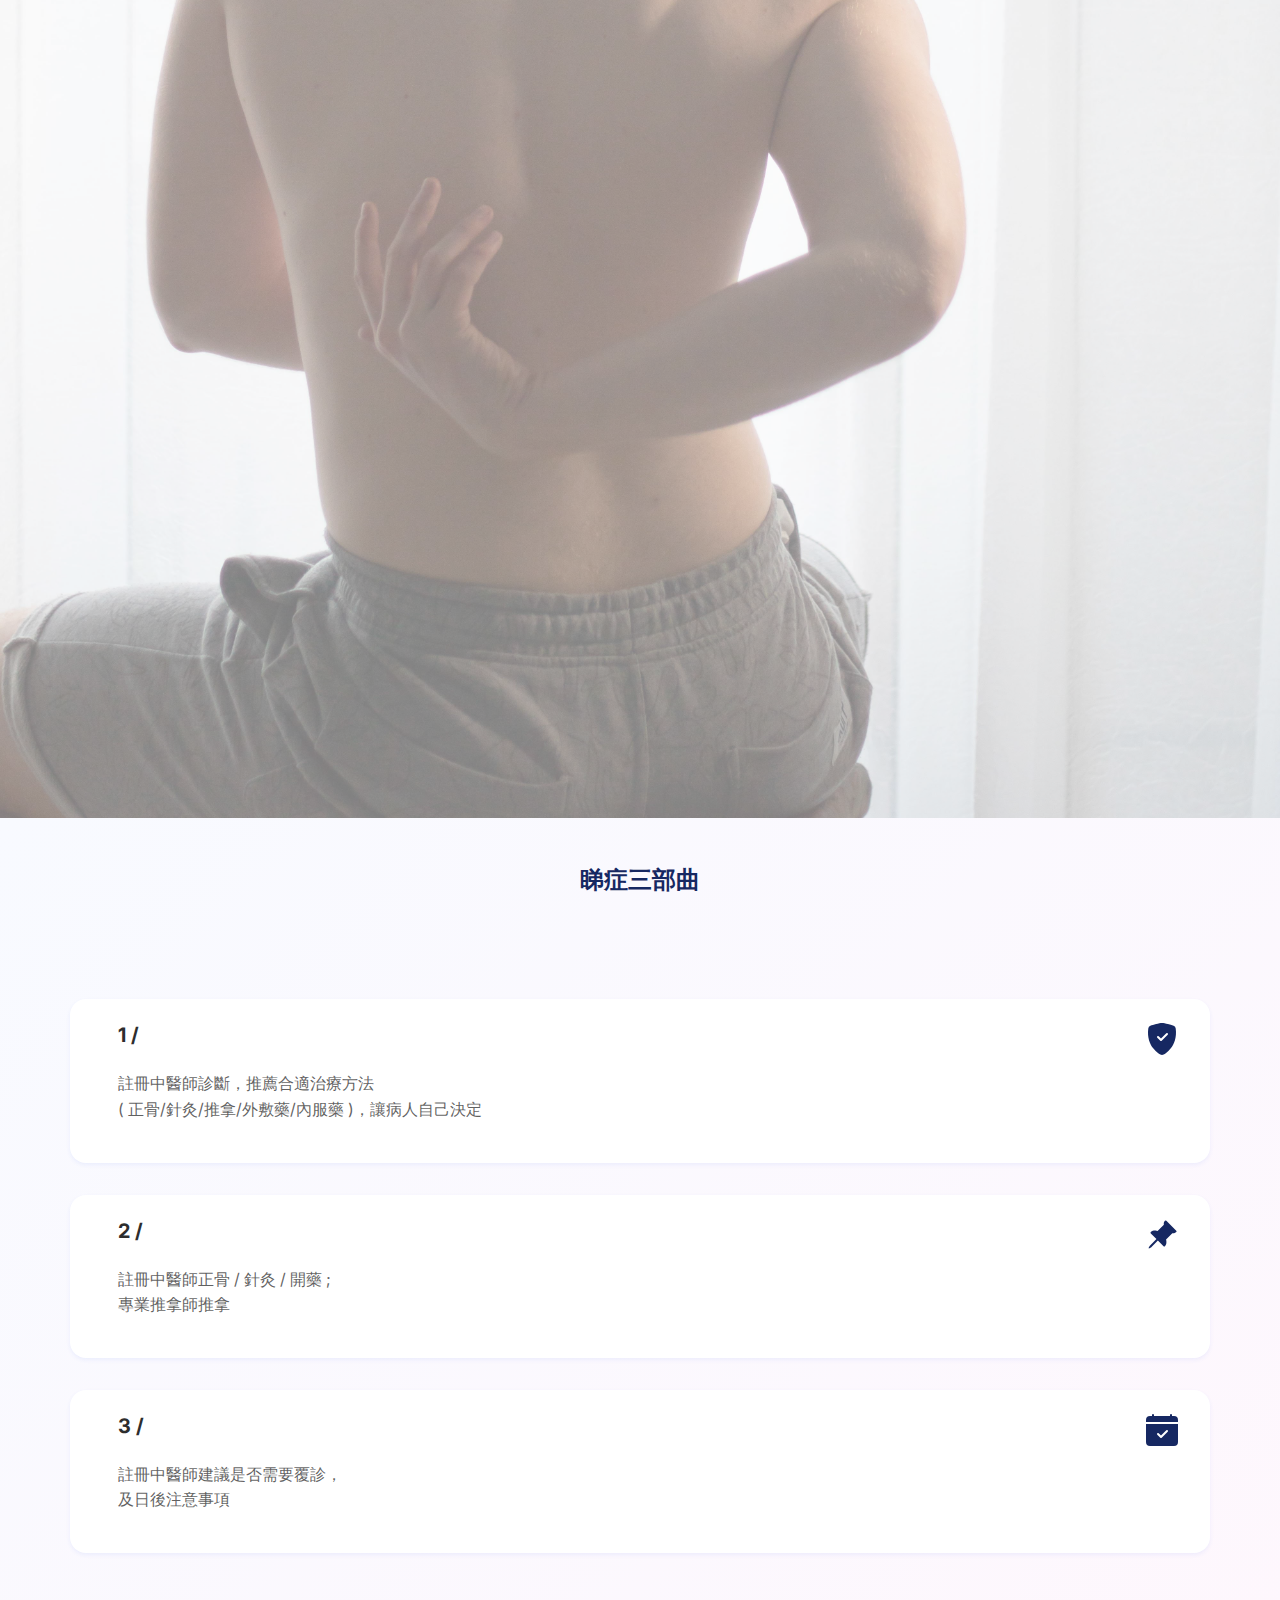
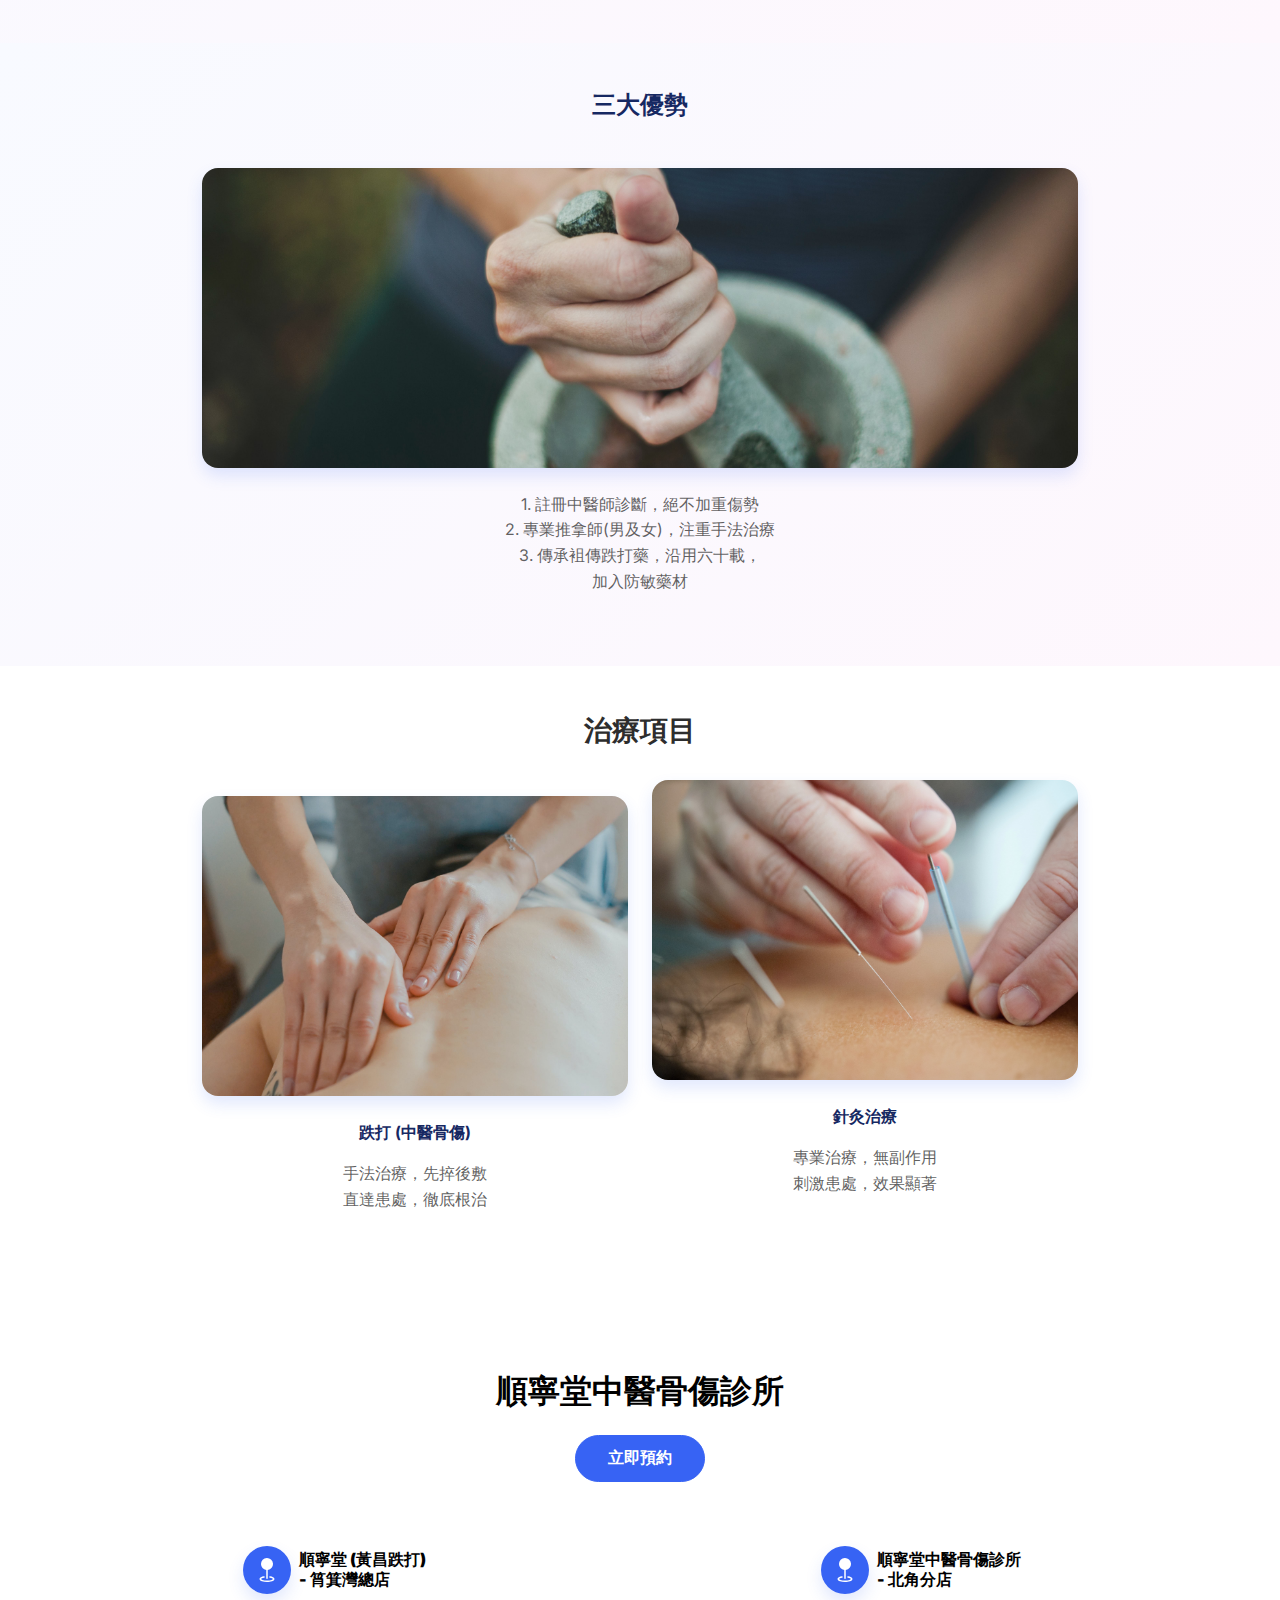
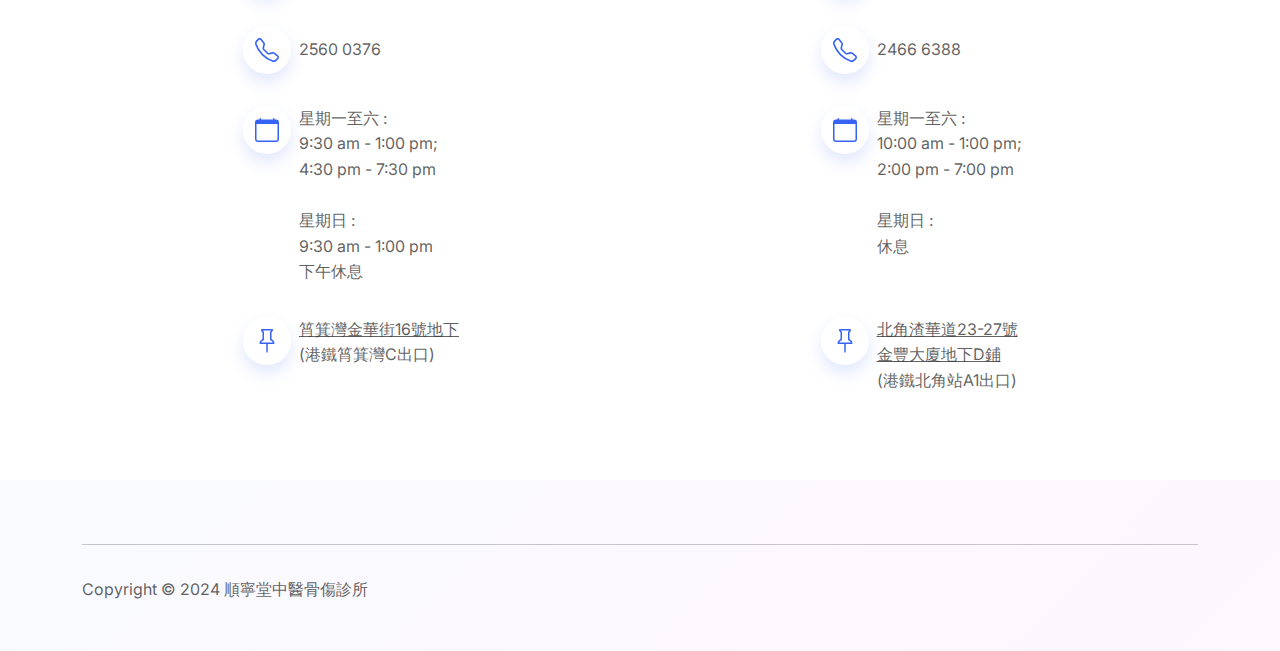
==== commit b24f411e: "fixed logo position" ====
--- a/index.html
+++ b/index.html
@@ -1,4 +1,4 @@
-<!DOCTYPE html><html data-bs-theme="light" lang="en"><head><meta charset="utf-8"><meta name="viewport" content="width=device-width, initial-scale=1.0, shrink-to-fit=no"><title>Home - Brand</title><link rel="stylesheet" href="assets/bootstrap/css/bootstrap.min.css"><link rel="stylesheet" href="https://fonts.googleapis.com/css?family=Inter:300italic,400italic,600italic,700italic,800italic,400,300,600,700,800&amp;display=swap"><link rel="stylesheet" href="https://cdnjs.cloudflare.com/ajax/libs/font-awesome/4.7.0/css/font-awesome.min.css"><link rel="stylesheet" href="assets/css/styles.min.css"></head><body><!-- Start: Navbar Centered Links --><nav class="navbar navbar-expand sticky-top justify-content-center py-1 navbar-light" id="mainNav"><div class="container"><div class="container text-center"><div class="col-sm-12"><img class="rounded w-150 fit-cover pb-md-0 mb-md-0 py-2" src="assets/img/stock%20photos/Logo.png" style="height: 200px;margin-bottom: 0px;padding-bottom: 0px;" width="328" height="200"></div></div></div></nav><!-- End: Navbar Centered Links --><header class="bg-primary-gradient"><!-- Start: Intro --><div class="container pt-3 pt-xl-5 py-3"><div class="col"><div class="text-center"><p class="text-center"><strong><span style="color: rgb(0, 0, 0);">順寧堂</span></strong></p><h4 class="fw-bold text-center py-3">源於1959年，<br>創始人黃昌憑著對山草藥的知識，<br>開始為筲箕灣街坊服務，<br>自行調制跌打藥，專治跌打筋傷，<br>沿用至今。</h4></div></div></div><!-- End: Intro --></header><!-- Start: mission --><section><!-- Start: mission --><div class="container-fluid"><div class="row"><div class="col" style="padding-left: 0px;padding-right: 0px;"><div><div class="card d-inline float-start"><img class="img-fluid card-img w-100 d-block placeholder" src="assets/img/stock%20photos/服務宗旨.jpg" style="height: 200 px" width="329" height="494"><div class="card-img-overlay text-center"><p class="fw-bold text-center"><strong>服務宗旨</strong></p><h4 class="fw-normal bg-white bg-opacity-75 float-none py-3">都市人因運動損傷，<br>工作勞損，<br>深受痛症困擾。<br>本診所希望以<br>傳統及沒有副作用的<br>療法治療病人。</h4></div></div></div></div></div></div><!-- End: mission --></section><!-- End: mission --><!-- Start: 3 steps --><section><!-- Start: 3 steps --><div class="container-fluid bg-primary-gradient py-3"><div class="row"><div class="col-12 col-md-8 col-xl-6 text-center mx-auto py-3"><h4 class="fw-bold text-center text-primary-emphasis py-3" style="margin-bottom: -1px;"><strong>睇症三部曲</strong></h4></div></div><div class="row"><div class="col"><div class="py-2 p-lg-5" style="padding-top: 40px;margin: 10px;"><div class="col col-md-12"><div class="row py-3"><div class="col"><div class="card shadow-sm"><div class="card-body px-4 py-4 px-md-5"><div class="bs-icon-lg d-flex justify-content-center align-items-stretch mb-3 bs-icon" style="top: 1 rem;right: 1rem;position: absolute;"><svg xmlns="http://www.w3.org/2000/svg" width="1em" height="1em" fill="currentColor" viewBox="0 0 16 16" class="bi bi-shield-fill-check text-primary-emphasis">
+<!DOCTYPE html><html data-bs-theme="light" lang="en"><head><meta charset="utf-8"><meta name="viewport" content="width=device-width, initial-scale=1.0, shrink-to-fit=no"><title>Home - Brand</title><link rel="stylesheet" href="assets/bootstrap/css/bootstrap.min.css"><link rel="stylesheet" href="https://fonts.googleapis.com/css?family=Inter:300italic,400italic,600italic,700italic,800italic,400,300,600,700,800&amp;display=swap"><link rel="stylesheet" href="https://cdnjs.cloudflare.com/ajax/libs/font-awesome/4.7.0/css/font-awesome.min.css"><link rel="stylesheet" href="assets/css/styles.min.css"></head><body><!-- Start: Navbar Centered Links --><nav class="navbar navbar-expand sticky-top justify-content-center py-1 navbar-light" id="mainNav"><div class="container"><div class="container text-center"><div class="col-sm-12"><img class="rounded w-150 fit-cover pb-md-0 mb-md-0" src="assets/img/stock%20photos/Logo.png" style="height: 200px;margin-bottom: 0px;padding-bottom: 0px;margin-top: -1px;" width="301" height="200"></div></div></div></nav><!-- End: Navbar Centered Links --><header class="bg-primary-gradient"><!-- Start: Intro --><div class="container pt-3 pt-xl-5 py-3"><div class="col"><div class="text-center"><p class="text-center"><strong><span style="color: rgb(0, 0, 0);">順寧堂</span></strong></p><h4 class="fw-bold text-center py-3">源於1959年，<br>創始人黃昌憑著對山草藥的知識，<br>開始為筲箕灣街坊服務，<br>自行調制跌打藥，專治跌打筋傷，<br>沿用至今。</h4></div></div></div><!-- End: Intro --></header><!-- Start: mission --><section><!-- Start: mission --><div class="container-fluid"><div class="row"><div class="col" style="padding-left: 0px;padding-right: 0px;"><div><div class="card d-inline float-start"><img class="img-fluid card-img w-100 d-block placeholder" src="assets/img/stock%20photos/服務宗旨.jpg" style="height: 200 px" width="329" height="494"><div class="card-img-overlay text-center"><p class="fw-bold text-center"><strong>服務宗旨</strong></p><h4 class="fw-normal bg-white bg-opacity-75 float-none py-3">都市人因運動損傷，<br>工作勞損，<br>深受痛症困擾。<br>本診所希望以<br>傳統及沒有副作用的<br>療法治療病人。</h4></div></div></div></div></div></div><!-- End: mission --></section><!-- End: mission --><!-- Start: 3 steps --><section><!-- Start: 3 steps --><div class="container-fluid bg-primary-gradient py-3"><div class="row"><div class="col-12 col-md-8 col-xl-6 text-center mx-auto py-3"><h4 class="fw-bold text-center text-primary-emphasis py-3" style="margin-bottom: -1px;"><strong>睇症三部曲</strong></h4></div></div><div class="row"><div class="col"><div class="py-2 p-lg-5" style="padding-top: 40px;margin: 10px;"><div class="col col-md-12"><div class="row py-3"><div class="col"><div class="card shadow-sm"><div class="card-body px-4 py-4 px-md-5"><div class="bs-icon-lg d-flex justify-content-center align-items-stretch mb-3 bs-icon" style="top: 1 rem;right: 1rem;position: absolute;"><svg xmlns="http://www.w3.org/2000/svg" width="1em" height="1em" fill="currentColor" viewBox="0 0 16 16" class="bi bi-shield-fill-check text-primary-emphasis">
   <path fill-rule="evenodd" d="M8 0c-.69 0-1.843.265-2.928.56-1.11.3-2.229.655-2.887.87a1.54 1.54 0 0 0-1.044 1.262c-.596 4.477.787 7.795 2.465 9.99a11.777 11.777 0 0 0 2.517 2.453c.386.273.744.482 1.048.625.28.132.581.24.829.24s.548-.108.829-.24a7.159 7.159 0 0 0 1.048-.625 11.775 11.775 0 0 0 2.517-2.453c1.678-2.195 3.061-5.513 2.465-9.99a1.541 1.541 0 0 0-1.044-1.263 62.467 62.467 0 0 0-2.887-.87C9.843.266 8.69 0 8 0m2.146 5.146a.5.5 0 0 1 .708.708l-3 3a.5.5 0 0 1-.708 0l-1.5-1.5a.5.5 0 1 1 .708-.708L7.5 7.793l2.646-2.647z"></path>
 </svg></div><h5 class="fw-bold card-title">1 /</h5><p class="text-muted card-text py-3">註冊中醫師診斷，推薦合適治療方法 <br>( 正骨/針灸/推拿/外敷藥/內服藥 )，讓病人自己決定</p></div></div></div></div><div class="row py-3"><div class="col"><div class="card shadow-sm"><div class="card-body px-4 py-4 px-md-5"><div class="bs-icon-lg d-flex justify-content-center align-items-stretch mb-3 bs-icon" style="top: 1 rem;right: 1rem;position: absolute;"><svg xmlns="http://www.w3.org/2000/svg" width="1em" height="1em" fill="currentColor" viewBox="0 0 16 16" class="bi bi-pin-angle-fill text-primary-emphasis">
   <path d="M9.828.722a.5.5 0 0 1 .354.146l4.95 4.95a.5.5 0 0 1 0 .707c-.48.48-1.072.588-1.503.588-.177 0-.335-.018-.46-.039l-3.134 3.134a5.927 5.927 0 0 1 .16 1.013c.046.702-.032 1.687-.72 2.375a.5.5 0 0 1-.707 0l-2.829-2.828-3.182 3.182c-.195.195-1.219.902-1.414.707-.195-.195.512-1.22.707-1.414l3.182-3.182-2.828-2.829a.5.5 0 0 1 0-.707c.688-.688 1.673-.767 2.375-.72a5.922 5.922 0 0 1 1.013.16l3.134-3.133a2.772 2.772 0 0 1-.04-.461c0-.43.108-1.022.589-1.503a.5.5 0 0 1 .353-.146z"></path>
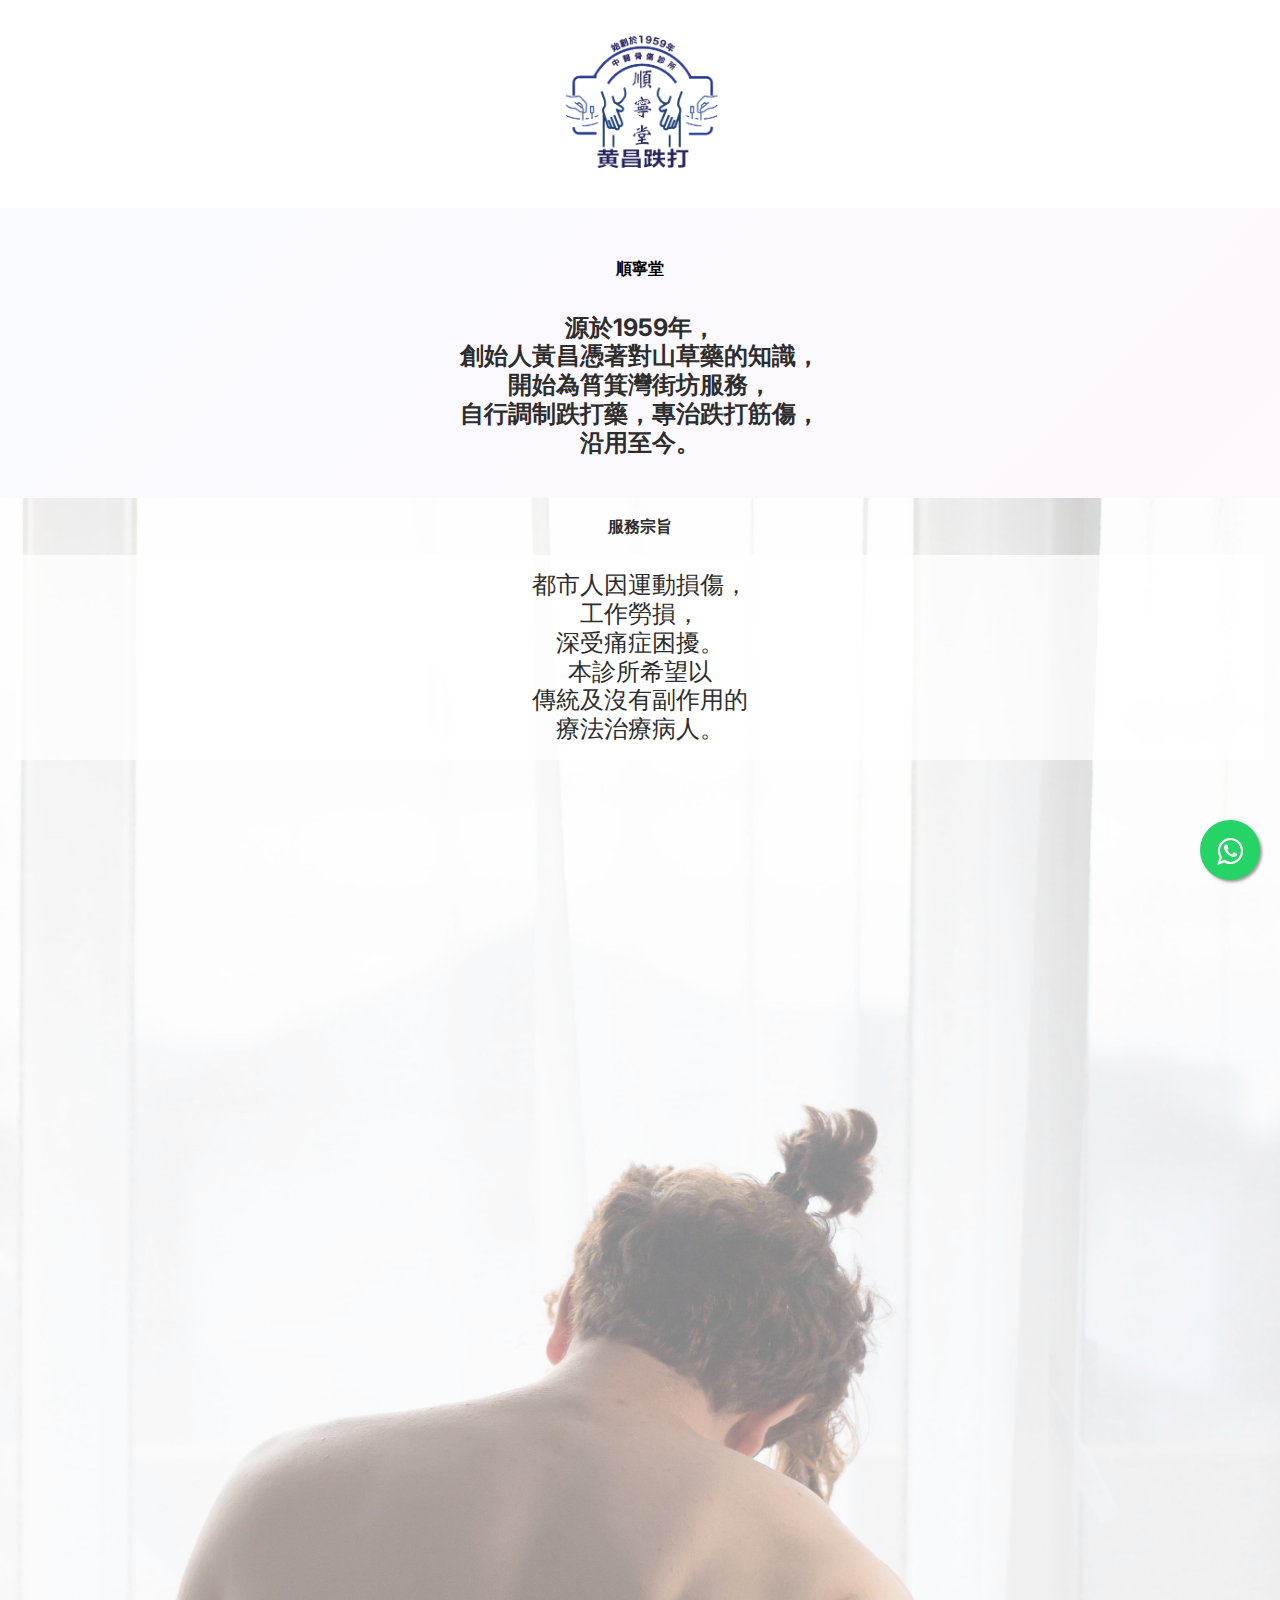
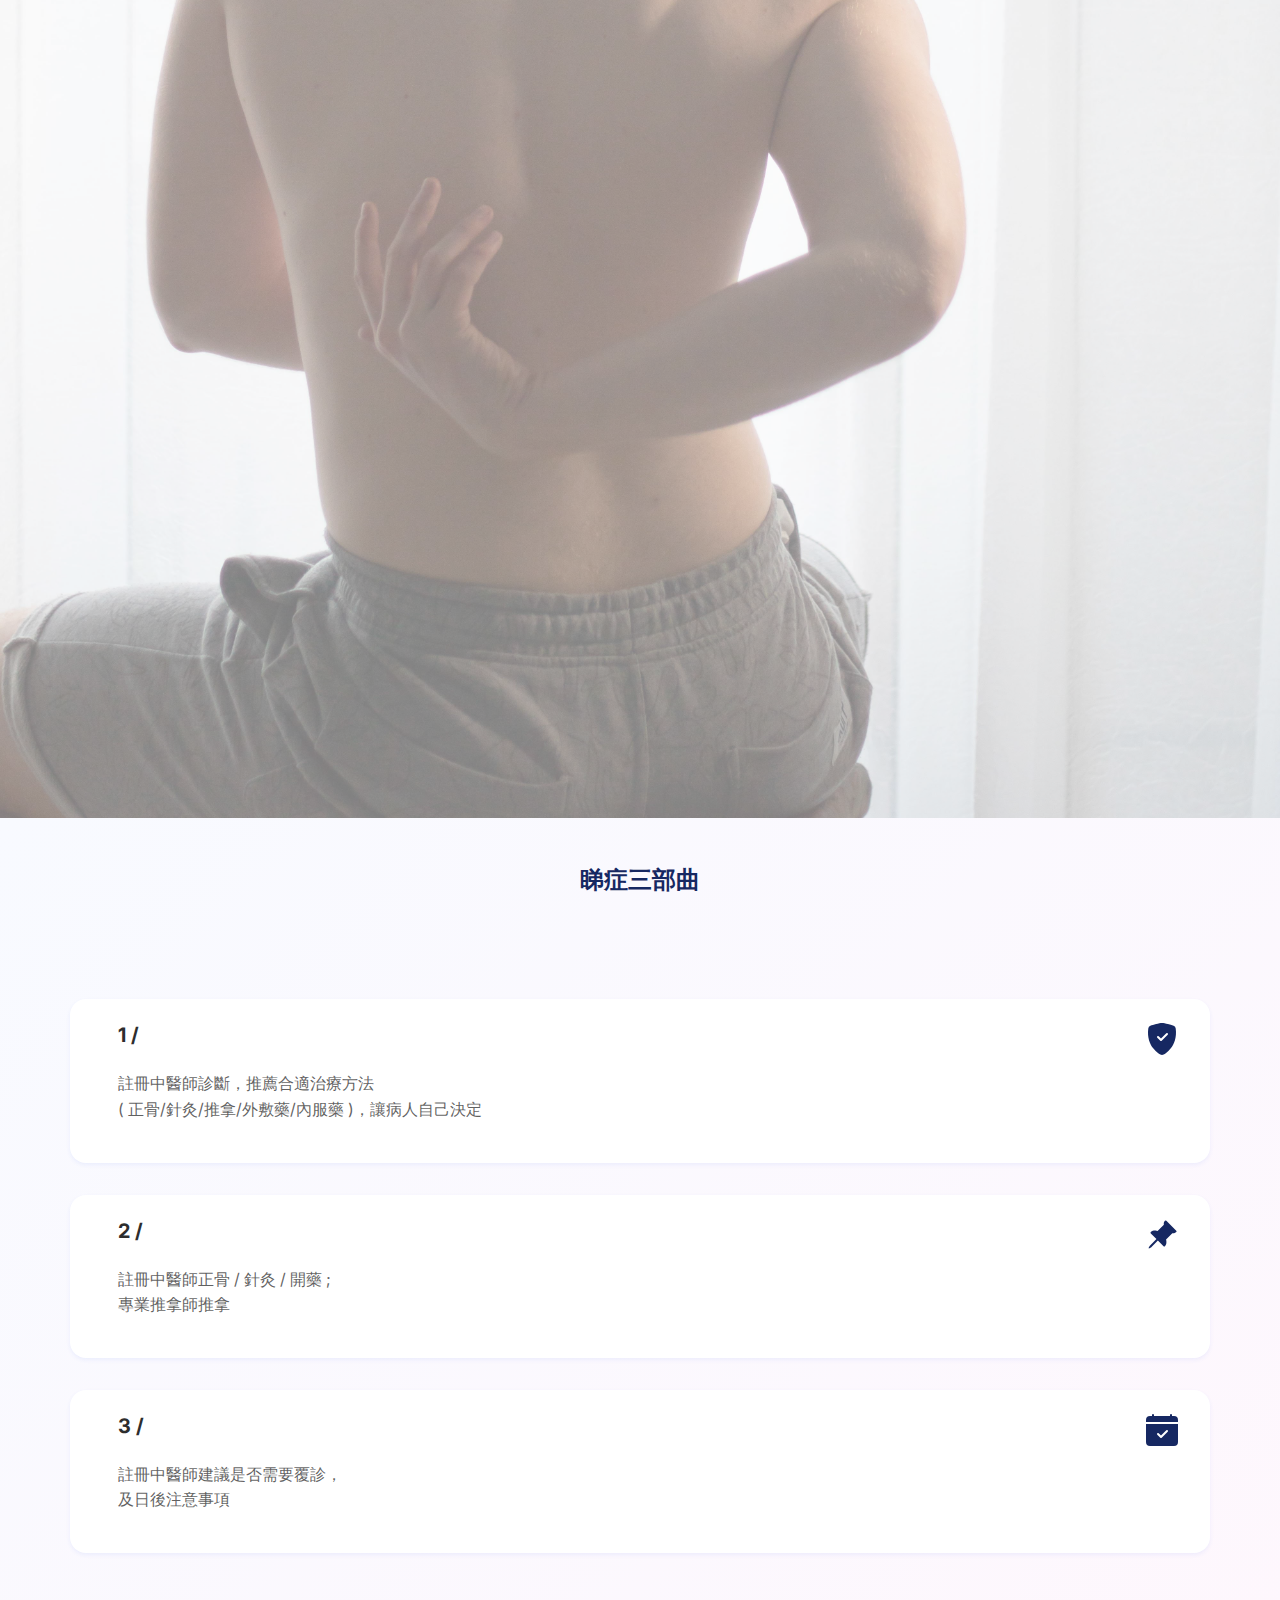
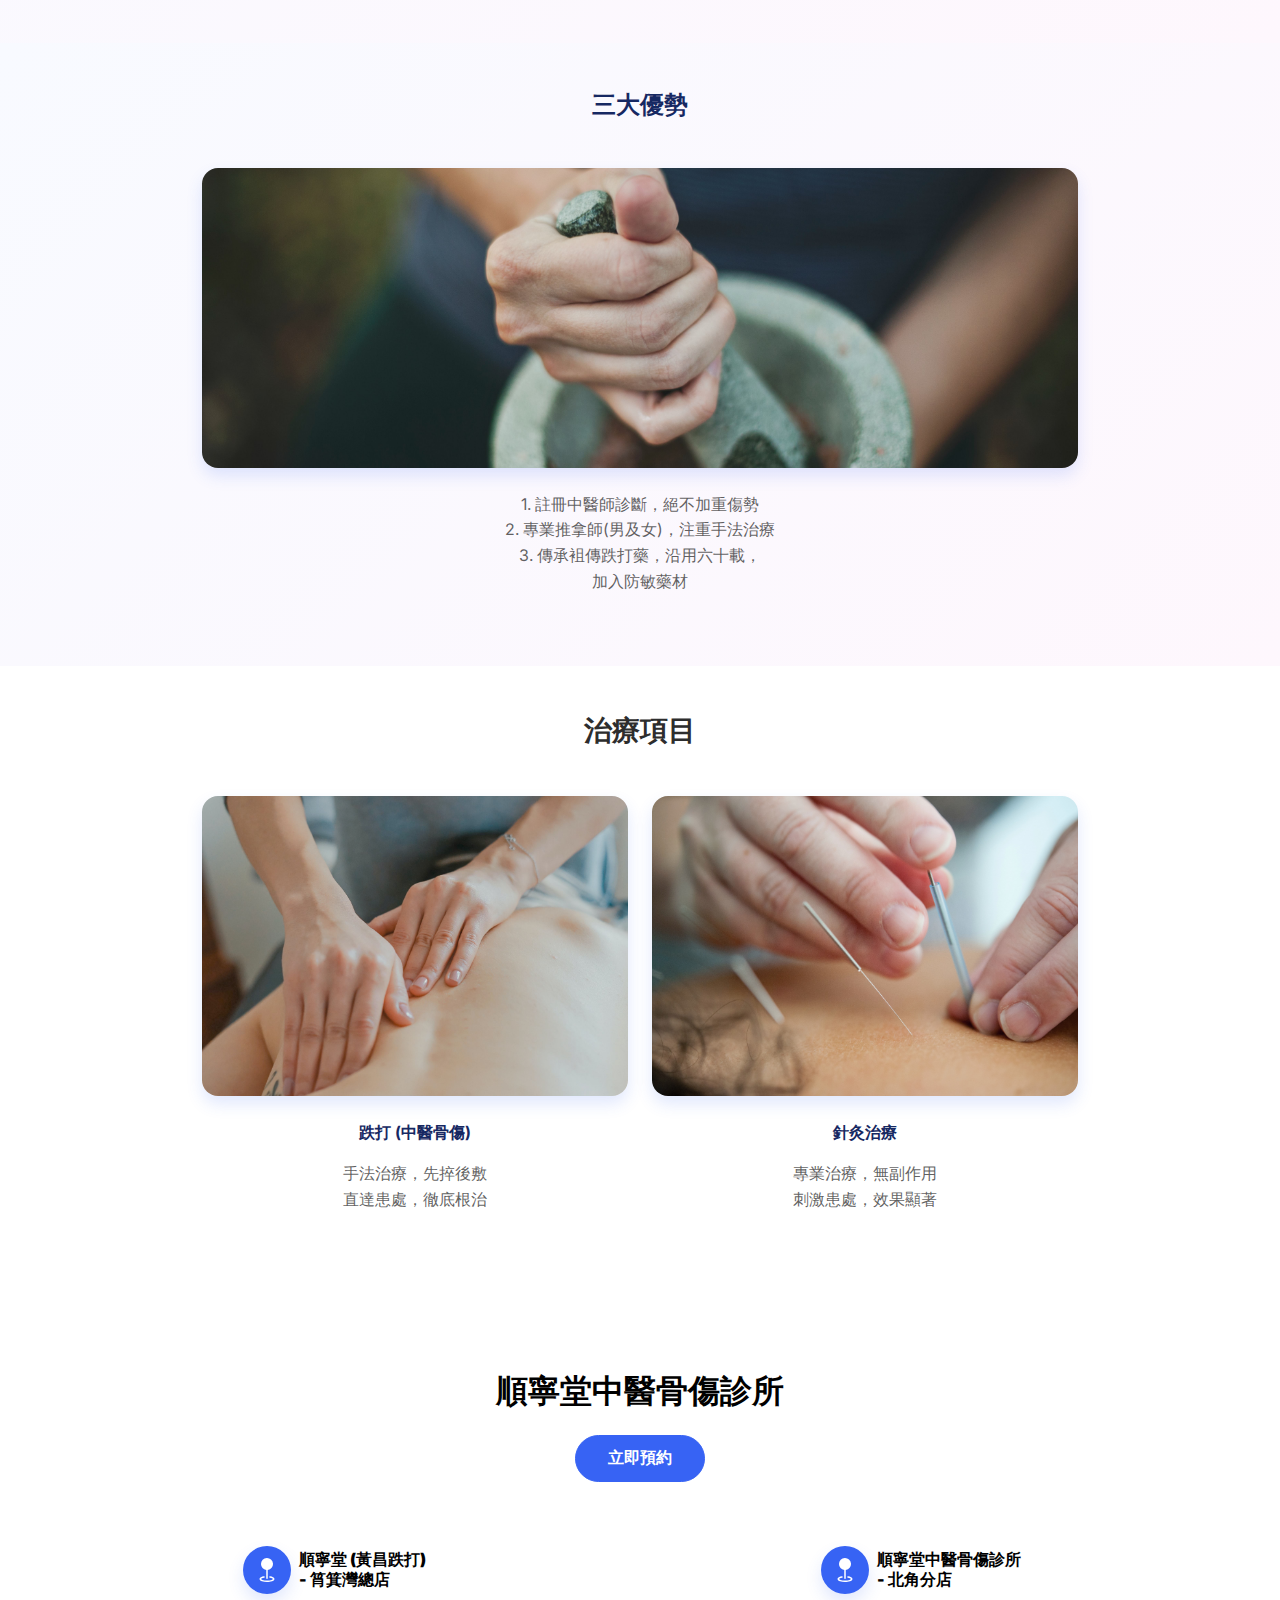
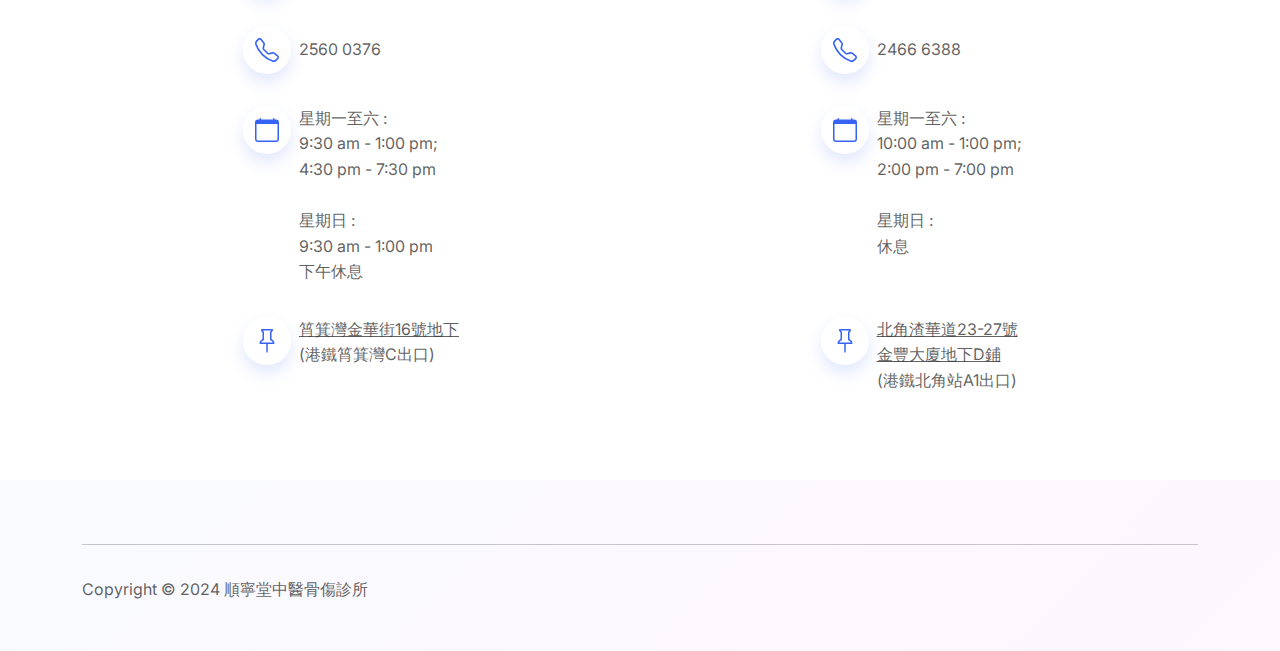
==== commit e881c39b: "fixed formatting" ====
--- a/index.html
+++ b/index.html
@@ -1,10 +1,10 @@
-<!DOCTYPE html><html data-bs-theme="light" lang="en"><head><meta charset="utf-8"><meta name="viewport" content="width=device-width, initial-scale=1.0, shrink-to-fit=no"><title>Home - Brand</title><link rel="stylesheet" href="assets/bootstrap/css/bootstrap.min.css"><link rel="stylesheet" href="https://fonts.googleapis.com/css?family=Inter:300italic,400italic,600italic,700italic,800italic,400,300,600,700,800&amp;display=swap"><link rel="stylesheet" href="https://cdnjs.cloudflare.com/ajax/libs/font-awesome/4.7.0/css/font-awesome.min.css"><link rel="stylesheet" href="assets/css/styles.min.css"></head><body><!-- Start: Navbar Centered Links --><nav class="navbar navbar-expand sticky-top justify-content-center py-1 navbar-light" id="mainNav"><div class="container"><div class="container text-center"><div class="col-sm-12"><img class="rounded w-150 fit-cover pb-md-0 mb-md-0" src="assets/img/stock%20photos/Logo.png" style="height: 200px;margin-bottom: 0px;padding-bottom: 0px;margin-top: -1px;" width="301" height="200"></div></div></div></nav><!-- End: Navbar Centered Links --><header class="bg-primary-gradient"><!-- Start: Intro --><div class="container pt-3 pt-xl-5 py-3"><div class="col"><div class="text-center"><p class="text-center"><strong><span style="color: rgb(0, 0, 0);">順寧堂</span></strong></p><h4 class="fw-bold text-center py-3">源於1959年，<br>創始人黃昌憑著對山草藥的知識，<br>開始為筲箕灣街坊服務，<br>自行調制跌打藥，專治跌打筋傷，<br>沿用至今。</h4></div></div></div><!-- End: Intro --></header><!-- Start: mission --><section><!-- Start: mission --><div class="container-fluid"><div class="row"><div class="col" style="padding-left: 0px;padding-right: 0px;"><div><div class="card d-inline float-start"><img class="img-fluid card-img w-100 d-block placeholder" src="assets/img/stock%20photos/服務宗旨.jpg" style="height: 200 px" width="329" height="494"><div class="card-img-overlay text-center"><p class="fw-bold text-center"><strong>服務宗旨</strong></p><h4 class="fw-normal bg-white bg-opacity-75 float-none py-3">都市人因運動損傷，<br>工作勞損，<br>深受痛症困擾。<br>本診所希望以<br>傳統及沒有副作用的<br>療法治療病人。</h4></div></div></div></div></div></div><!-- End: mission --></section><!-- End: mission --><!-- Start: 3 steps --><section><!-- Start: 3 steps --><div class="container-fluid bg-primary-gradient py-3"><div class="row"><div class="col-12 col-md-8 col-xl-6 text-center mx-auto py-3"><h4 class="fw-bold text-center text-primary-emphasis py-3" style="margin-bottom: -1px;"><strong>睇症三部曲</strong></h4></div></div><div class="row"><div class="col"><div class="py-2 p-lg-5" style="padding-top: 40px;margin: 10px;"><div class="col col-md-12"><div class="row py-3"><div class="col"><div class="card shadow-sm"><div class="card-body px-4 py-4 px-md-5"><div class="bs-icon-lg d-flex justify-content-center align-items-stretch mb-3 bs-icon" style="top: 1 rem;right: 1rem;position: absolute;"><svg xmlns="http://www.w3.org/2000/svg" width="1em" height="1em" fill="currentColor" viewBox="0 0 16 16" class="bi bi-shield-fill-check text-primary-emphasis">
+<!DOCTYPE html><html data-bs-theme="light" lang="en"><head><meta charset="utf-8"><meta name="viewport" content="width=device-width, initial-scale=1.0, shrink-to-fit=no"><title>Home - Brand</title><link rel="stylesheet" href="assets/bootstrap/css/bootstrap.min.css"><link rel="stylesheet" href="https://fonts.googleapis.com/css?family=Inter:300italic,400italic,600italic,700italic,800italic,400,300,600,700,800&amp;display=swap"><link rel="stylesheet" href="https://cdnjs.cloudflare.com/ajax/libs/font-awesome/4.7.0/css/font-awesome.min.css"><link rel="stylesheet" href="assets/css/styles.min.css"></head><body><!-- Start: Navbar Centered Links --><nav class="navbar sticky-top bg-white justify-content-center py-1 navbar-light" id="mainNav"><div class="container-fluid"><div class="container text-center"><div class="col-auto col-sm-12 d-xl-flex justify-content-xl-center align-items-xl-end"><img class="rounded w-150 fit-cover pb-md-0 mb-md-0" src="assets/img/stock%20photos/Logo.png" style="height: 200px;margin-bottom: 0px;padding-bottom: 0px;margin-top: -1px;" width="301" height="200"></div></div></div></nav><!-- End: Navbar Centered Links --><header class="bg-primary-gradient"><!-- Start: Intro --><div class="container pt-3 pt-xl-5 py-3"><div class="col"><div class="text-center"><p class="text-center"><strong><span style="color: rgb(0, 0, 0);">順寧堂</span></strong></p><h4 class="fw-bold text-center py-3">源於1959年，<br>創始人黃昌憑著對山草藥的知識，<br>開始為筲箕灣街坊服務，<br>自行調制跌打藥，專治跌打筋傷，<br>沿用至今。</h4></div></div></div><!-- End: Intro --></header><!-- Start: mission --><section><!-- Start: mission --><div class="container-fluid"><div class="row"><div class="col" style="padding-left: 0px;padding-right: 0px;"><div><div class="card d-inline float-start"><img class="img-fluid card-img w-100 d-block placeholder" src="assets/img/stock%20photos/服務宗旨.jpg" style="height: 200 px" width="329" height="494"><div class="card-img-overlay text-center"><p class="fw-bold text-center"><strong>服務宗旨</strong></p><h4 class="fw-normal bg-white bg-opacity-75 float-none py-3">都市人因運動損傷，<br>工作勞損，<br>深受痛症困擾。<br>本診所希望以<br>傳統及沒有副作用的<br>療法治療病人。</h4></div></div></div></div></div></div><!-- End: mission --></section><!-- End: mission --><!-- Start: 3 steps --><section><!-- Start: 3 steps --><div class="container-fluid bg-primary-gradient py-3"><div class="row"><div class="col-12 col-md-8 col-xl-6 text-center mx-auto py-3"><h4 class="fw-bold text-center text-primary-emphasis py-3" style="margin-bottom: -1px;"><strong>睇症三部曲</strong></h4></div></div><div class="row"><div class="col"><div class="py-2 p-lg-5" style="padding-top: 40px;margin: 10px;"><div class="col col-md-12"><div class="row py-3"><div class="col"><div class="card shadow-sm"><div class="card-body px-4 py-4 px-md-5"><div class="bs-icon-lg d-flex justify-content-center align-items-stretch mb-3 bs-icon" style="top: 1 rem;right: 1rem;position: absolute;"><svg xmlns="http://www.w3.org/2000/svg" width="1em" height="1em" fill="currentColor" viewBox="0 0 16 16" class="bi bi-shield-fill-check text-primary-emphasis">
   <path fill-rule="evenodd" d="M8 0c-.69 0-1.843.265-2.928.56-1.11.3-2.229.655-2.887.87a1.54 1.54 0 0 0-1.044 1.262c-.596 4.477.787 7.795 2.465 9.99a11.777 11.777 0 0 0 2.517 2.453c.386.273.744.482 1.048.625.28.132.581.24.829.24s.548-.108.829-.24a7.159 7.159 0 0 0 1.048-.625 11.775 11.775 0 0 0 2.517-2.453c1.678-2.195 3.061-5.513 2.465-9.99a1.541 1.541 0 0 0-1.044-1.263 62.467 62.467 0 0 0-2.887-.87C9.843.266 8.69 0 8 0m2.146 5.146a.5.5 0 0 1 .708.708l-3 3a.5.5 0 0 1-.708 0l-1.5-1.5a.5.5 0 1 1 .708-.708L7.5 7.793l2.646-2.647z"></path>
 </svg></div><h5 class="fw-bold card-title">1 /</h5><p class="text-muted card-text py-3">註冊中醫師診斷，推薦合適治療方法 <br>( 正骨/針灸/推拿/外敷藥/內服藥 )，讓病人自己決定</p></div></div></div></div><div class="row py-3"><div class="col"><div class="card shadow-sm"><div class="card-body px-4 py-4 px-md-5"><div class="bs-icon-lg d-flex justify-content-center align-items-stretch mb-3 bs-icon" style="top: 1 rem;right: 1rem;position: absolute;"><svg xmlns="http://www.w3.org/2000/svg" width="1em" height="1em" fill="currentColor" viewBox="0 0 16 16" class="bi bi-pin-angle-fill text-primary-emphasis">
   <path d="M9.828.722a.5.5 0 0 1 .354.146l4.95 4.95a.5.5 0 0 1 0 .707c-.48.48-1.072.588-1.503.588-.177 0-.335-.018-.46-.039l-3.134 3.134a5.927 5.927 0 0 1 .16 1.013c.046.702-.032 1.687-.72 2.375a.5.5 0 0 1-.707 0l-2.829-2.828-3.182 3.182c-.195.195-1.219.902-1.414.707-.195-.195.512-1.22.707-1.414l3.182-3.182-2.828-2.829a.5.5 0 0 1 0-.707c.688-.688 1.673-.767 2.375-.72a5.922 5.922 0 0 1 1.013.16l3.134-3.133a2.772 2.772 0 0 1-.04-.461c0-.43.108-1.022.589-1.503a.5.5 0 0 1 .353-.146z"></path>
 </svg></div><h5 class="fw-bold card-title">2 /</h5><p class="text-muted card-text py-3">註冊中醫師正骨 / 針灸 / 開藥 ; <br>專業推拿師推拿</p></div></div></div></div><div class="row py-3"><div class="col"><div class="card shadow-sm"><div class="card-body px-4 py-4 px-md-5"><div class="bs-icon-lg d-flex justify-content-center align-items-stretch mb-3 bs-icon" style="top: 1 rem;right: 1rem;position: absolute;"><svg xmlns="http://www.w3.org/2000/svg" width="1em" height="1em" fill="currentColor" viewBox="0 0 16 16" class="bi bi-calendar-check-fill text-primary-emphasis">
   <path d="M4 .5a.5.5 0 0 0-1 0V1H2a2 2 0 0 0-2 2v1h16V3a2 2 0 0 0-2-2h-1V.5a.5.5 0 0 0-1 0V1H4zM16 14V5H0v9a2 2 0 0 0 2 2h12a2 2 0 0 0 2-2m-5.146-5.146-3 3a.5.5 0 0 1-.708 0l-1.5-1.5a.5.5 0 0 1 .708-.708L7.5 10.793l2.646-2.647a.5.5 0 0 1 .708.708z"></path>
-</svg></div><h5 class="fw-bold card-title">3 /</h5><p class="text-muted card-text py-3">註冊中醫師建議是否需要覆診，<br>及日後注意事項</p></div></div></div></div></div></div></div></div></div><!-- End: 3 steps --></section><!-- End: 3 steps --><!-- Start: why us --><section><!-- Start: why us --><div class="container-fluid bg-primary-gradient py-3"><div class="row py-3"><div class="col"><h4 class="fw-bold text-center text-primary-emphasis py-3" style="margin-bottom: 0px;"><strong>三大優勢</strong></h4></div></div><div class="row row-cols-1 row-cols-md-2 mx-auto text-center align-items-center" style="max-width: 900px;"><div class="col-md-12 col-lg-12"><div class="py-3"><a href="#"><img class="rounded img-fluid shadow w-100 fit-cover" src="assets/img/stock%20photos/關於我們.jpg" style="height: 300px;margin-left: 0px;" width="713" height="300"></a><div class="py-4"><p class="text-center text-muted"><span style="color: var(--image-block-collage-image-subtitle-color);">1. 註冊中醫師診斷，絕不加重傷勢</span><br><span style="color: var(--image-block-collage-image-subtitle-color);">2. 專業推拿師(男及女)，注重手法治療</span><br><span style="color: var(--image-block-collage-image-subtitle-color);">3. 傳承袓傳跌打藥，沿用六十載，</span><br><span style="color: var(--image-block-collage-image-subtitle-color);">加入防敏藥材</span></p></div></div></div></div></div><!-- End: why us --></section><!-- End: why us --><!-- Start: services --><section><div class="container py-3"><div class="row"><div class="col-md-8 col-xl-6 text-center mx-auto py-3"><h3 class="fw-bold py-3" style="margin-bottom: 0px;">治療項目</h3></div></div><div class="col"><div class="row row-cols-1 row-cols-md-2 mx-auto" style="max-width: 900px;"><div class="col-12 col-lg-6 mb-4 py-3"><div><a href="#"><img class="rounded img-fluid shadow w-100 fit-cover" src="assets/img/stock%20photos/治療項目(跌打).jpg" style="height: 300px;" width="876" height="300"></a><div class="py-4"><p class="text-center text-primary-emphasis"><strong><span style="color: var(--list-section-simple-title-color);">跌打 (中醫骨傷)</span></strong></p><p class="text-center text-muted">手法治療，先捽後敷<br>直達患處，徹底根治</p></div></div></div><div class="col"><div><a href="#"><img class="rounded img-fluid shadow w-100 fit-cover" src="assets/img/stock%20photos/治療項目(針灸).jpg" style="height: 300px;" width="876" height="300"></a><div class="py-4"><p class="text-center text-primary-emphasis"><strong><span style="color: var(--list-section-simple-title-color);">針灸治療</span></strong></p><p class="text-center text-muted">專業治療，無副作用<br>刺激患處，效果顯著</p></div></div></div></div></div></div></section><!-- End: services --><!-- Start: Contact Details --><section class="py-5"><div class="container"><div class="row mb-5"><div class="col-md-8 col-xl-6 text-center mx-auto"><h2 class="fw-bold py-3"><span style="color: rgb(0, 0, 0);">順寧堂中醫骨傷診所</span></h2><a href="https://wa.me/85253151128?text=Hello%21想預約痛症治療"><button class="btn btn-primary" type="button">立即預約</button></a></div></div><div class="row d-flex justify-content-center"><div class="col-md-6 col-lg-6 col-xl-6 d-flex justify-content-center justify-content-xl-center" style="padding-left: 0px;padding-right: 0px;margin-left: 0px;"><div class="d-flex flex-column justify-content-start align-items-start flex-wrap flex-md-column justify-content-md-start align-items-md-start h-100 mb-5"><div class="d-flex align-items-center p-3"><div class="bs-icon-md bs-icon-circle bs-icon-primary shadow d-flex flex-shrink-0 justify-content-center align-items-center d-inline-block bs-icon bs-icon-md"><svg xmlns="http://www.w3.org/2000/svg" width="1em" height="1em" fill="currentColor" viewBox="0 0 16 16" class="bi bi-geo-fill">
+</svg></div><h5 class="fw-bold card-title">3 /</h5><p class="text-muted card-text py-3">註冊中醫師建議是否需要覆診，<br>及日後注意事項</p></div></div></div></div></div></div></div></div></div><!-- End: 3 steps --></section><!-- End: 3 steps --><!-- Start: why us --><section><!-- Start: why us --><div class="container-fluid bg-primary-gradient py-3"><div class="row py-3"><div class="col"><h4 class="fw-bold text-center text-primary-emphasis py-3" style="margin-bottom: 0px;"><strong>三大優勢</strong></h4></div></div><div class="row row-cols-1 row-cols-md-2 mx-auto text-center align-items-center" style="max-width: 900px;"><div class="col-md-12 col-lg-12"><div class="py-3"><a href="#"><img class="rounded img-fluid shadow w-100 fit-cover" src="assets/img/stock%20photos/關於我們.jpg" style="height: 300px;margin-left: 0px;" width="713" height="300"></a><div class="py-4"><p class="text-center text-muted"><span style="color: var(--image-block-collage-image-subtitle-color);">1. 註冊中醫師診斷，絕不加重傷勢</span><br><span style="color: var(--image-block-collage-image-subtitle-color);">2. 專業推拿師(男及女)，注重手法治療</span><br><span style="color: var(--image-block-collage-image-subtitle-color);">3. 傳承袓傳跌打藥，沿用六十載，</span><br><span style="color: var(--image-block-collage-image-subtitle-color);">加入防敏藥材</span></p></div></div></div></div></div><!-- End: why us --></section><!-- End: why us --><!-- Start: services --><section><div class="container py-3"><div class="row"><div class="col-md-8 col-xl-6 text-center mx-auto py-3"><h3 class="fw-bold py-3" style="margin-bottom: 0px;">治療項目</h3></div></div><div class="col"><div class="row row-cols-1 row-cols-md-2 mx-auto" style="max-width: 900px;"><div class="col-12 col-lg-6 mb-4 py-3"><div><a href="#"><img class="rounded img-fluid shadow w-100 fit-cover" src="assets/img/stock%20photos/治療項目(跌打).jpg" style="height: 300px;" width="876" height="300"></a><div class="py-4"><p class="text-center text-primary-emphasis"><strong><span style="color: var(--list-section-simple-title-color);">跌打 (中醫骨傷)</span></strong></p><p class="text-center text-muted">手法治療，先捽後敷<br>直達患處，徹底根治</p></div></div></div><div class="col mb-4 py-3"><div><a href="#"><img class="rounded img-fluid shadow w-100 fit-cover" src="assets/img/stock%20photos/治療項目(針灸).jpg" style="height: 300px;" width="876" height="300"></a><div class="py-4"><p class="text-center text-primary-emphasis"><strong><span style="color: var(--list-section-simple-title-color);">針灸治療</span></strong></p><p class="text-center text-muted">專業治療，無副作用<br>刺激患處，效果顯著</p></div></div></div></div></div></div></section><!-- End: services --><!-- Start: Contact Details --><section class="py-5"><div class="container"><div class="row mb-5"><div class="col-md-8 col-xl-6 text-center mx-auto"><h2 class="fw-bold py-3"><span style="color: rgb(0, 0, 0);">順寧堂中醫骨傷診所</span></h2><a href="https://wa.me/85253151128?text=Hello%21想預約痛症治療"><button class="btn btn-primary" type="button">立即預約</button></a></div></div><div class="row d-flex justify-content-center"><div class="col-md-6 col-lg-6 col-xl-6 d-flex justify-content-center justify-content-xl-center" style="padding-left: 0px;padding-right: 0px;margin-left: 0px;"><div class="d-flex flex-column justify-content-start align-items-start flex-wrap flex-md-column justify-content-md-start align-items-md-start h-100 mb-5"><div class="d-flex align-items-center p-3"><div class="bs-icon-md bs-icon-circle bs-icon-primary shadow d-flex flex-shrink-0 justify-content-center align-items-center d-inline-block bs-icon bs-icon-md"><svg xmlns="http://www.w3.org/2000/svg" width="1em" height="1em" fill="currentColor" viewBox="0 0 16 16" class="bi bi-geo-fill">
   <path fill-rule="evenodd" d="M4 4a4 4 0 1 1 4.5 3.969V13.5a.5.5 0 0 1-1 0V7.97A4 4 0 0 1 4 3.999zm2.493 8.574a.5.5 0 0 1-.411.575c-.712.118-1.28.295-1.655.493a1.319 1.319 0 0 0-.37.265.301.301 0 0 0-.057.09V14l.002.008a.147.147 0 0 0 .016.033.617.617 0 0 0 .145.15c.165.13.435.27.813.395.751.25 1.82.414 3.024.414s2.273-.163 3.024-.414c.378-.126.648-.265.813-.395a.619.619 0 0 0 .146-.15.148.148 0 0 0 .015-.033L12 14v-.004a.301.301 0 0 0-.057-.09 1.318 1.318 0 0 0-.37-.264c-.376-.198-.943-.375-1.655-.493a.5.5 0 1 1 .164-.986c.77.127 1.452.328 1.957.594C12.5 13 13 13.4 13 14c0 .426-.26.752-.544.977-.29.228-.68.413-1.116.558-.878.293-2.059.465-3.34.465-1.281 0-2.462-.172-3.34-.465-.436-.145-.826-.33-1.116-.558C3.26 14.752 3 14.426 3 14c0-.599.5-1 .961-1.243.505-.266 1.187-.467 1.957-.594a.5.5 0 0 1 .575.411"></path>
 </svg></div><div class="px-2"><h6 class="fw-bold mb-0"><strong><span style="color: rgb(0, 0, 0);">順寧堂 (黃昌跌打) </span></strong><br><strong><span style="color: rgb(0, 0, 0);">- 筲箕灣總店</span></strong></h6></div></div><div class="d-flex align-items-center p-3"><div class="bs-icon-md bs-icon-circle bs-icon-white shadow d-flex flex-shrink-0 justify-content-center align-items-center d-inline-block bs-icon bs-icon-md"><svg xmlns="http://www.w3.org/2000/svg" width="1em" height="1em" fill="currentColor" viewBox="0 0 16 16" class="bi bi-telephone">
   <path d="M3.654 1.328a.678.678 0 0 0-1.015-.063L1.605 2.3c-.483.484-.661 1.169-.45 1.77a17.568 17.568 0 0 0 4.168 6.608 17.569 17.569 0 0 0 6.608 4.168c.601.211 1.286.033 1.77-.45l1.034-1.034a.678.678 0 0 0-.063-1.015l-2.307-1.794a.678.678 0 0 0-.58-.122l-2.19.547a1.745 1.745 0 0 1-1.657-.459L5.482 8.062a1.745 1.745 0 0 1-.46-1.657l.548-2.19a.678.678 0 0 0-.122-.58L3.654 1.328zM1.884.511a1.745 1.745 0 0 1 2.612.163L6.29 2.98c.329.423.445.974.315 1.494l-.547 2.19a.678.678 0 0 0 .178.643l2.457 2.457a.678.678 0 0 0 .644.178l2.189-.547a1.745 1.745 0 0 1 1.494.315l2.306 1.794c.829.645.905 1.87.163 2.611l-1.034 1.034c-.74.74-1.846 1.065-2.877.702a18.634 18.634 0 0 1-7.01-4.42 18.634 18.634 0 0 1-4.42-7.009c-.362-1.03-.037-2.137.703-2.877L1.885.511z"></path>
